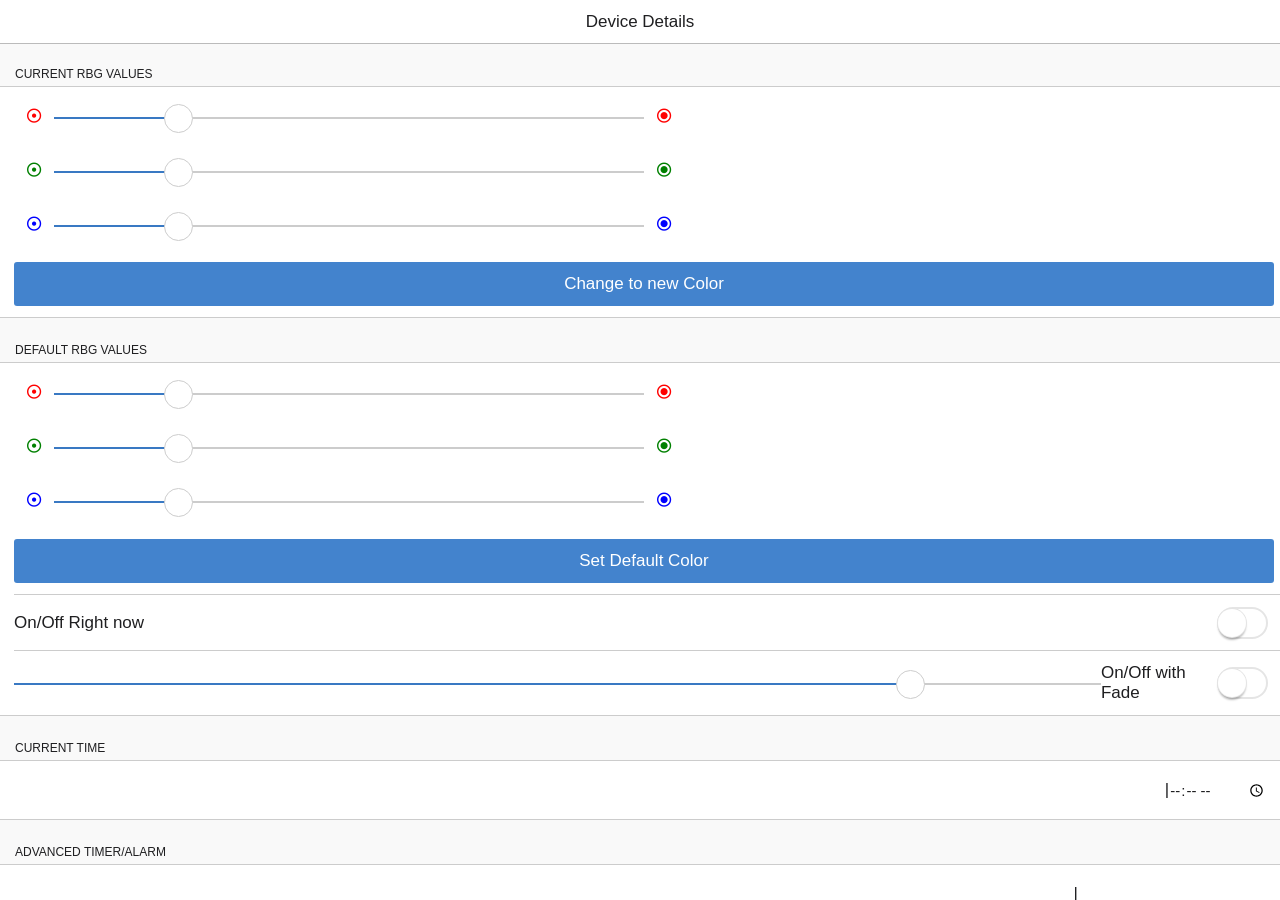
==== platforms/browser/www/index.html @ 10def262 "First commit" ====
<!DOCTYPE html>
<html>
<head>
    <meta charset="utf-8">
    <!--  <meta name="viewport" content="initial-scale=1, maximum-scale=1, user-scalable=no, width=device-width"> -->
    <link rel="stylesheet" href="lib/onsen/css/onsenui.css"/>
    <link rel="stylesheet" href="lib/onsen/css/onsen-css-components.css"/>
    <link rel="stylesheet" href="css/index.css"/>
    <script src="lib/onsen/js/onsenui.js"></script>
<!-- Uncommenting the lines below can enable / disable the Android Style -->
    <!--
        <script>
            ons.platform.select("android");
        </script>
    <!-- -->
<!--     <script type="text/javascript" src="cordova.js"></script>
    <script type="text/javascript" src="js/index.js"></script> -->
    <script type="text/javascript" src="js/redBearInteract.js"></script>
    <title>Assignment 11</title>
</head>
<body>


<!-- <ons-navigator id="pageNavigator" page="devices.html"></ons-navigator> -->
<ons-navigator id="pageNavigator" page="deviceDetails.html"></ons-navigator>

<ons-modal id="refreshDevicesModal" animation="fade">
    <ons-progress-circular indeterminate></ons-progress-circular>
</ons-modal>

<!-- List of devices page -->
<ons-template id="devices.html">
    <ons-page id="devicesPage">
        <ons-toolbar>
            <div class="center">All Available Devices</div>
            <div class="right">
                <ons-toolbar-button >
                    <ons-icon icon="ion-refresh" id="refreshButton"></ons-icon>
                </ons-toolbar-button>
            </div>
        </ons-toolbar>


       <ons-pull-hook id="pull-hook">
            Pull to Refresh
        </ons-pull-hook>


        <ons-list id="deviceList">

        </ons-list>
    </ons-page>
</ons-template>


<!-- Specific device page -->
<ons-template id="deviceDetails.html">
    <ons-page id="deviceDetails">
        <ons-toolbar>
            <div class="left"><ons-back-button>Disconnect</ons-back-button></div>
            <div class="center">Device Details</div>
        </ons-toolbar>

        <ons-modal id="connectingModal" animation="fade">
            Connecting...<br />
            <ons-progress-circular indeterminate></ons-progress-circular>
        </ons-modal>

        <div class="centered" style="text-align:center; ">
        
            <ons-list>
                <!-- CHANGE CURRENT RBG VALUE FROM THIS CONTROL -->
                <ons-list-header>Current RBG Values</ons-list-header>
                <ons-list-item>
                    <div class="center">
                        <!-- First row -->
                        <ons-row>
                          <ons-col width="40px" class="rgb-icons">
                            <ons-icon icon="md-dot-circle-alt" class="red"></ons-icon>
                          </ons-col>
                          <ons-col>
                            <ons-range max=255 class="max-width" id="current-red-value-range"></ons-range>
                          </ons-col>
                          <ons-col width="40px" class="rgb-icons">
                            <ons-icon icon="md-dot-circle" class="red"></ons-icon>
                          </ons-col>
                          <!--This  Should be connected -->
                          <ons-col>
                            <span id="current-red-value"></span>
                          </ons-col>
                        </ons-row>


                        <!-- Second row -->
                        <ons-row style="margin-top: 20px;">
                          <ons-col width="40px" class="rgb-icons">
                            <ons-icon icon="md-dot-circle-alt" class="green"></ons-icon>
                          </ons-col>
                          <ons-col>
                            <ons-range max=255 class="max-width" id="current-green-value-range"></ons-range>
                          </ons-col>
                          <ons-col width="40px" class="rgb-icons">
                            <ons-icon icon="md-dot-circle" class="green"></ons-icon>
                          </ons-col>
                          <!--This  Should be connected -->
                          <ons-col>
                            <span id="current-green-value"></span>
                          </ons-col>
                        </ons-row>

                        <!-- Third row -->
                        <ons-row style="margin-top: 20px;">
                          <ons-col width="40px" class="rgb-icons">
                            <ons-icon icon="md-dot-circle-alt" class="blue"></ons-icon>
                          </ons-col>
                          <ons-col>
                            <ons-range max=255 class="max-width" id="current-blue-value-range"></ons-range>
                          </ons-col>
                          <ons-col width="40px" class="rgb-icons">
                            <ons-icon icon="md-dot-circle" class="blue"></ons-icon>
                          </ons-col>
                          <!--This  Should be connected -->
                          <ons-col>
                            <span id="current-blue-value"></span>
                          </ons-col>
                        </ons-row>

                        <ons-row><br></ons-row>
                        <!-- Fourth row -->
                        <ons-row>
                            <ons-button id="set-current-RGB" modifier="large">Change to new Color</ons-button>
                        </ons-row>


                    </div>
                </ons-list-item>
                
                <!-- CHANGE DEFAULT RBG VALUE FROM THIS CONTROL -->
                <ons-list-header>Default RBG Values</ons-list-header>
                <ons-list-item>
                    <div class="center">
                        <!-- First row -->
                        <ons-row>
                          <ons-col width="40px" class="rgb-icons">
                            <ons-icon icon="md-dot-circle-alt" class="red"></ons-icon>
                          </ons-col>
                          <ons-col>
                            <ons-range max=255 class="max-width" id="current-red-value-range"></ons-range>
                          </ons-col>
                          <ons-col width="40px" class="rgb-icons">
                            <ons-icon icon="md-dot-circle" class="red"></ons-icon>
                          </ons-col>
                          <!--This  Should be connected -->
                          <ons-col>
                            <span id="current-red-value"></span>
                          </ons-col>
                        </ons-row>

                        <!-- Second row -->
                        <ons-row style="margin-top: 20px;">
                          <ons-col width="40px" class="rgb-icons">
                            <ons-icon icon="md-dot-circle-alt" class="green"></ons-icon>
                          </ons-col>
                          <ons-col>
                            <ons-range max=255 class="max-width" id="current-green-value-range"></ons-range>
                          </ons-col>
                          <ons-col width="40px" class="rgb-icons">
                            <ons-icon icon="md-dot-circle" class="green"></ons-icon>
                          </ons-col>
                          <!--This  Should be connected -->
                          <ons-col>
                            <span id="current-green-value"></span>
                          </ons-col>
                        </ons-row>

                        <!-- Third row -->
                        <ons-row style="margin-top: 20px;">
                          <ons-col width="40px" class="rgb-icons">
                            <ons-icon icon="md-dot-circle-alt" class="blue"></ons-icon>
                          </ons-col>
                          <ons-col>
                            <ons-range max=255 class="max-width" id="current-blue-value-range"></ons-range>
                          </ons-col>
                          <ons-col width="40px" class="rgb-icons">
                            <ons-icon icon="md-dot-circle" class="blue"></ons-icon>
                          </ons-col>
                          <!--This  Should be connected -->
                          <ons-col>
                            <span id="current-blue-value"></span>
                          </ons-col>
                        </ons-row>

                        <ons-row><br></ons-row>
                        <!-- Fourth row -->
                        <ons-row>
                            <ons-button id="set-current-RGB" modifier="large">Set Default Color</ons-button>
                        </ons-row>


                    </div>
                </ons-list-item>


                <!-- On/Off now control -->
                <ons-list-item>
                    <div class="center">
                        On/Off Right now
                    </div>
                    <div class="right">
                        <ons-switch id="on-off-now-button"></ons-switch>
                    </div>
                </ons-list-item>

    
                <!-- On/Off fade control -->
                <ons-list-item>
                    <div class="center">
                        On/Off with Fade
                    </div>
                    <div class="right">
                        <ons-switch id="on-off-fade-button"></ons-switch>
                    </div>
                    <ons-range min=0 max=60 class="max-width" id="fade-value"></ons-range>
                </ons-list-item>


                <ons-list-header>Current Time</ons-list-header>
                <!-- Current Time -->
                <ons-list-item>
                    <div class="center">
                        <p><span id="current-time-realtime"></span><!--Todo: get info from the Arduino--></p>
                    </div>

                    <div class="right">|<ons-input type="time" input-id="current-time"></ons-input></div>
                </ons-list-item>


                <ons-list-header>Advanced Timer/Alarm</ons-list-header>
                <!-- On/Off Time in N -->
                <ons-list-item>
                    <div class="center">
                        <p><span id="current-time-realtime"></span><!--Todo: get info from the Arduino--></p>
                    </div>

                    <div class="right">|<ons-input type="number" input-id="on-off-time-in"></ons-input></div>
                </ons-list-item>

                <!-- On/Off Time at T -->
                <ons-list-item>
                    <div class="center">
                        <p><span id="on-off-time-at-realtime"></span><!--Todo: get info from the Arduino--></p>
                    </div>

                    <div class="right">|<ons-input type="time" input-id="on-off-time-at"></ons-input>
                </ons-list-item>

            </ons-list>
            
        </div>
    </ons-page>
</ons-template>


</body>
</html>
---- platforms/browser/www/lib/onsen/css/onsenui.css ----
/*! onsenui - v2.1.0 - 2017-02-01 */
/*
Copyright 2013-2015 ASIAL CORPORATION

Licensed under the Apache License, Version 2.0 (the "License");
you may not use this file except in compliance with the License.
You may obtain a copy of the License at

   http://www.apache.org/licenses/LICENSE-2.0

Unless required by applicable law or agreed to in writing, software
distributed under the License is distributed on an "AS IS" BASIS,
WITHOUT WARRANTIES OR CONDITIONS OF ANY KIND, either express or implied.
See the License for the specific language governing permissions and
limitations under the License.

 */

@import url("font_awesome/css/font-awesome.min.css");
@import url("ionicons/css/ionicons.min.css");
@import url("material-design-iconic-font/css/material-design-iconic-font.min.css");

/* custom elements */
ons-page, ons-navigator,
ons-split-view, ons-sliding-menu, ons-tabbar,
ons-gesture-detector {
  display: block;
}

ons-navigator,
ons-tabbar,
ons-dialog,
ons-alert-dialog {
  position: absolute;
  top: 0;
  left: 0;
  bottom: 0;
  right: 0;
  overflow: hidden;
}

ons-tab {
  -webkit-transform: translate3d(0, 0, 0);
          transform: translate3d(0, 0, 0);
}

ons-page, ons-navigator, ons-tabbar, ons-sliding-menu, ons-split-view, ons-dialog, ons-alert-dialog {
  z-index: 2;
}

ons-fab, ons-speed-dial {
  z-index: 3;
}

* {
  -webkit-touch-callout: none;
  -webkit-user-select: none;
  -webkit-tap-highlight-color: rgba(0, 0, 0, 0) !important;
}

input, textarea {
  -webkit-user-select: auto;
}

ons-toolbar:not([inline]), ons-bottom-toolbar {
  position: absolute;
  left: 0;
  right: 0;
  z-index: 10000;
}
ons-toolbar:not([inline]) {
  top: 0;
}
ons-bottom-toolbar {
  bottom: 0;
}

.page, .page__content {
  background-color: transparent !important;
  background: transparent !important;
}

.page__content {
  overflow: auto;
  -webkit-overflow-scrolling: touch;
  z-index: 0;
  -ms-touch-action: pan-y;
}

.navigation-bar + .page__background + .page__content {
  margin-top: -1px;
  top: 44px;
}

.navigation-bar--material + .page__background + .page__content {
  top: 56px;
}

.page[status-bar-fill] > .page__content {
  top: 20px;
}

.page[status-bar-fill] > .navigation-bar {
  padding-top: 20px;
  box-sizing: content-box;
}

.page[status-bar-fill] > .navigation-bar + .page__background + .page__content {
  top: 64px;
}

.page[status-bar-fill] > .navigation-bar--material + .page__background + .page__content {
  top: 76px;
}

ons-tabbar[status-bar-fill] > .tab-bar--top__content {
  top: 71px;
}

ons-tabbar[status-bar-fill] > .tab-bar--top {
  padding-top: 22px;
}

ons-tabbar[position="top"] .page[status-bar-fill] > .page__content {
  top: 0px;
}

.navigation-bar + .page__background + .page__content ons-tabbar[status-bar-fill] > .tab-bar--top {
  top: 0px;
}

.navigation-bar + .page__background + .page__content ons-tabbar[status-bar-fill] > .tab-bar--top__content {
  top: 49px;
}

.page-with-bottom-toolbar > .page__content {
  bottom: 44px;
}

ons-dialog[disabled] > .dialog,
ons-alert-dialog[disabled],
ons-popover[disabled] {
  pointer-events: none;
  opacity: 0.75;
}

ons-list-item[disabled] {
   pointer-events: none;
}

ons-pull-hook {
  position: relative;
  display: block;
  margin: auto;
  text-align: center;
  z-index: 20002;
}

ons-splitter {
  overflow: hidden;
}

ons-splitter, ons-splitter-mask, ons-splitter-content, ons-splitter-side {
  display: block;
  position: absolute;
  left: 0;
  right: 0;
  top: 0;
  bottom: 0;
  box-sizing: border-box;
  z-index: 0;
}

ons-splitter-mask {
  z-index: 2;
  background-color: rgba(0, 0, 0, 0.1);
  display: none;
  opacity: 0;
}

ons-splitter-content {
  z-index: 1;
}

ons-splitter-side {
  right: auto;
  z-index: 1;
}

ons-splitter-side[side="right"] {
  right: 0;
  left: auto;
}

ons-splitter-side[mode="collapse"] {
  z-index: 3;
  left: auto;
  right: 100%;
}

ons-splitter-side[side="right"][mode="collapse"] {
  right: auto;
  left: 100%;
}

ons-splitter-side[mode="split"] ~ ons-splitter-mask {
  display: none !important;
}

ons-splitter-side[mode="split"] {
  -webkit-transform: none !important;
          transform: none !important;
  -webkit-transition: none !important;
  transition: none !important;
}

ons-toolbar-button > ons-icon[icon*="ion-"] {
  font-size: 26px;
}

ons-range {
  display: inline-block;
}

ons-range > input {
  min-width: 50px;
  width: 100%;
}

/*
Copyright 2013-2015 ASIAL CORPORATION

Licensed under the Apache License, Version 2.0 (the "License");
you may not use this file except in compliance with the License.
You may obtain a copy of the License at

   http://www.apache.org/licenses/LICENSE-2.0

Unless required by applicable law or agreed to in writing, software
distributed under the License is distributed on an "AS IS" BASIS,
WITHOUT WARRANTIES OR CONDITIONS OF ANY KIND, either express or implied.
See the License for the specific language governing permissions and
limitations under the License.

 */

ons-carousel {
  display: block;
  position: relative;
  width: 100%;
  overflow: hidden;
}

ons-carousel-item {
  display: block;
  height: 100%;
  visibility: hidden;
}

ons-carousel[fullscreen] {
  position: absolute;
  top: 0px;
  right: 0px;
  left: 0px;
  bottom: 0px;
  box-sizing: border-box;
}

ons-carousel[disabled] {
  pointer-events: none;
  opacity: 0.75;
}

ons-row {
  display: -webkit-box;
  display: -moz-flex;
  display: flex;
  flex-wrap: wrap;
  width: 100%;
  box-sizing: border-box;
}

ons-row[vertical-align="top"], ons-row[align="top"] {
  -webkit-box-align: start;
  box-align: start;
  -moz-align-items: flex-start;
  align-items: flex-start;
}

ons-row[vertical-align="bottom"], ons-row[align="bottom"] {
  -webkit-box-align: end;
  box-align: end;
  -moz-align-items: flex-end;
  align-items: flex-end;
}

ons-row[vertical-align="center"], ons-row[align="center"] {
  -webkit-box-align: center;
  box-align: center;
  -moz-align-items: center;
  align-items: center;
  text-align: inherit;
}

ons-row + ons-row {
  padding-top: 0;
}

ons-col {
  -webkit-box-flex: 1;
  -moz-flex: 1;
  flex: 1;
  display: block;
  width: 100%;
  box-sizing: border-box;
}

ons-col[vertical-align="top"], ons-col[align="top"] {
  -webkit-align-self: flex-start;
  align-self: flex-start;
}

ons-col[vertical-align="bottom"], ons-col[align="bottom"] {
  -webkit-align-self: flex-end;
  align-self: flex-end; }

ons-col[vertical-align="center"], ons-col[align="center"] {
  -webkit-align-self: center;
  -moz-align-self: center;
  -ms-flex-item-align: center;
  text-align: inherit;
}


/*
Copyright 2013-2015 ASIAL CORPORATION

Licensed under the Apache License, Version 2.0 (the "License");
you may not use this file except in compliance with the License.
You may obtain a copy of the License at

   http://www.apache.org/licenses/LICENSE-2.0

Unless required by applicable law or agreed to in writing, software
distributed under the License is distributed on an "AS IS" BASIS,
WITHOUT WARRANTIES OR CONDITIONS OF ANY KIND, either express or implied.
See the License for the specific language governing permissions and
limitations under the License.

 */

.ons-icon {
  display: inline-block;
  line-height: inherit;
  font-style: normal;
  font-weight: normal;
  -webkit-font-smoothing: antialiased;
  -moz-osx-font-smoothing: grayscale;
}

:not(ons-toolbar-button) > .ons-icon--ion {
  line-height: 0.75em;
  vertical-align: -25%;
}

ons-icon[spin] {
  -webkit-animation: ons-icon-spin 2s infinite linear;
  animation: ons-icon-spin 2s infinite linear;
}

@-webkit-keyframes ons-icon-spin {
  0% {
    -webkit-transform: rotate(0deg);
  }
  100% {
    -webkit-transform: rotate(359deg);
  }
}

@keyframes ons-icon-spin {
  0% {
    -webkit-transform: rotate(0deg);
    transform: rotate(0deg);
  }
  100% {
    -webkit-transform: rotate(359deg);
    transform: rotate(359deg);
  }
}

.ons-icon[rotate="90"] {
  -webkit-transform: rotate(90deg);
  transform: rotate(90deg);
}

.ons-icon[rotate="180"] {
  -webkit-transform: rotate(180deg);
  transform: rotate(180deg);
}

.ons-icon[rotate="270"] {
  -webkit-transform: rotate(270deg);
  transform: rotate(270deg);
}

ons-icon[fixed-width] {
  width: 1.28571429em;
  text-align: center;
}

.ons-icon--lg {
  font-size: 1.33333333em;
  line-height: 0.75em;
  vertical-align: -15%;
}

.ons-icon--2x {
  font-size: 2em;
}

.ons-icon--3x {
  font-size: 3em;
}

.ons-icon--4x {
  font-size: 4em;
}

.ons-icon--5x {
  font-size: 5em;
}

ons-input {
  display: inline-block;
  position: relative;
}

ons-input .text-input__container {
  width: 100%;
  display: inline-block;
}

ons-input .text-input__label:not(.text-input--material__label) {
  display: none;
}

ons-input:not([float]) .text-input--material__label--active {
  display: none;
}

ons-input[disabled] {
  opacity: 0.5;
  pointer-events: none;
}

ons-input input.text-input--material::-webkit-input-placeholder {
  color: transparent;
}

ons-input input.text-input--material::-moz-placeholder {
  color: transparent;
}

ons-input input.text-input--material:-ms-input-placeholder {
  color: transparent;
}

/*
Copyright 2013-2015 ASIAL CORPORATION

Licensed under the Apache License, Version 2.0 (the "License");
you may not use this file except in compliance with the License.
You may obtain a copy of the License at

   http://www.apache.org/licenses/LICENSE-2.0

Unless required by applicable law or agreed to in writing, software
distributed under the License is distributed on an "AS IS" BASIS,
WITHOUT WARRANTIES OR CONDITIONS OF ANY KIND, either express or implied.
See the License for the specific language governing permissions and
limitations under the License.

 */

ons-progress-bar {
  display: block;
}

ons-progress-circular {
  display: inline-block;
  width: 42px;
  height: 42px;
}

ons-progress-circular > svg.progress-circular {
  width: 100%;
  height: 100%;
}

/*
Copyright 2013-2015 ASIAL CORPORATION

Licensed under the Apache License, Version 2.0 (the "License");
you may not use this file except in compliance with the License.
You may obtain a copy of the License at

   http://www.apache.org/licenses/LICENSE-2.0

Unless required by applicable law or agreed to in writing, software
distributed under the License is distributed on an "AS IS" BASIS,
WITHOUT WARRANTIES OR CONDITIONS OF ANY KIND, either express or implied.
See the License for the specific language governing permissions and
limitations under the License.

 */
.ripple {
  display: block;
  position: absolute;
  overflow: hidden;
  top: 0;
  left: 0;
  right: 0;
  bottom: 0;
  pointer-events: none;
}

ons-list-item .ripple__wave, ons-list-item .ripple__background,
.button--material--flat .ripple__wave, .button--material--flat .ripple__background{
  background: rgba(189, 189, 189, 0.3);
}

.ripple__background {
  background: rgba(255, 255, 255, 0.2);
  position: absolute;
  top: 0;
  left: 0;
  right: 0;
  bottom: 0;
  opacity: 0;
  pointer-events: none;
}

.ripple__wave {
  background: rgba(255, 255, 255, 0.2);
  width: 0;
  height: 0;
  border-radius: 50%;
  position: absolute;
  top: 0;
  left: 0;
  z-index: 0;
  pointer-events: none;
}

/*
Copyright 2013-2015 ASIAL CORPORATION

Licensed under the Apache License, Version 2.0 (the "License");
you may not use this file except in compliance with the License.
You may obtain a copy of the License at

   http://www.apache.org/licenses/LICENSE-2.0

Unless required by applicable law or agreed to in writing, software
distributed under the License is distributed on an "AS IS" BASIS,
WITHOUT WARRANTIES OR CONDITIONS OF ANY KIND, either express or implied.
See the License for the specific language governing permissions and
limitations under the License.

*/

ons-sliding-menu {
  position: absolute;
  left: 0px;
  right: 0px;
  top: 0px;
  bottom: 0px;
  z-index: 0;
  overflow-x: hidden;
}

.onsen-sliding-menu__menu,
.onsen-sliding-menu__main {
  position: absolute;
  top: 0px;
  left: 0px;
  bottom: 0px;
  right: 0px;
  z-index: 0;
  margin: 0;
  padding: 0;
}

.onsen-sliding-menu__menu {
  opacity: 0;
}


/*
Copyright 2013-2015 ASIAL CORPORATION

Licensed under the Apache License, Version 2.0 (the "License");
you may not use this file except in compliance with the License.
You may obtain a copy of the License at

   http://www.apache.org/licenses/LICENSE-2.0

Unless required by applicable law or agreed to in writing, software
distributed under the License is distributed on an "AS IS" BASIS,
WITHOUT WARRANTIES OR CONDITIONS OF ANY KIND, either express or implied.
See the License for the specific language governing permissions and
limitations under the License.

*/

ons-split-view {
  position: absolute;
  left: 0px;
  right: 0px;
  top: 0px;
  bottom: 0px;
  z-index: 0;
  overflow: hidden;
}

.onsen-split-view__secondary {
  opacity: 0;
  width: 100%;
}

.onsen-split-view__secondary,
.onsen-split-view__main {
  position: absolute;
  top: 0px;
  left: 0px;
  bottom: 0px;
  right: 0px;
  z-index: 0;
  overflow-x: hidden; 
}
---- platforms/browser/www/lib/onsen/css/onsen-css-components.css ----
html {
  height: 100%;
  width: 100%;
}
body {
  position: absolute;
  top: 0;
  right: 0;
  left: 0;
  bottom: 0;
  padding: 0;
  margin: 0;
  -webkit-text-size-adjust: 100%;
}
*:not(input):not(textarea):not(select) {
  -webkit-user-select: none;
  -moz-user-select: none;
  -ms-user-select: none;
  user-select: none;
}
* {
  -webkit-tap-highlight-color: rgba(0,0,0,0);
}
input:active,
input:focus,
textarea:active,
textarea:focus,
select:active,
select:focus {
  outline: none;
}
h1 {
  font-size: 36px;
}
h2 {
  font-size: 30px;
}
h3 {
  font-size: 24px;
}
h4,
h5,
h6 {
  font-size: 18px;
}
.page {
  font-family: -apple-system, 'Helvetica Neue', Helvetica, Arial, 'Lucida Grande', sans-serif;
  -webkit-font-smoothing: antialiased;
  -moz-osx-font-smoothing: grayscale;
  font-weight: 400;
  font-size: 17px;
  background-color: #f9f9f9;
  position: absolute;
  top: 0px;
  left: 0px;
  right: 0px;
  bottom: 0px;
  overflow-x: visible;
  overflow-y: hidden;
  font-size: 17px;
  color: #1f1f21;
  -ms-overflow-style: none;
  -webkit-transform: translate3d(0, 0, 0);
  -moz-transform: translate3d(0, 0, 0);
  -o-transform: translate3d(0, 0, 0);
  transform: translate3d(0, 0, 0);
}
.page::-webkit-scrollbar {
  display: none;
}
.page__content {
  background-color: #f9f9f9;
  position: absolute;
  top: 0px;
  left: 0px;
  right: 0px;
  bottom: 0px;
  -webkit-box-sizing: border-box;
  -moz-box-sizing: border-box;
  box-sizing: border-box;
}
.page__background {
  background-color: #f9f9f9;
  position: absolute;
  top: 0px;
  left: 0px;
  right: 0px;
  bottom: 0px;
  -webkit-box-sizing: border-box;
  -moz-box-sizing: border-box;
  box-sizing: border-box;
}
.content-padded {
  padding: 8px;
}
.page--material {
  font-family: 'Roboto', 'Noto', sans-serif;
  -webkit-font-smoothing: antialiased;
}
.page--material__content {
  font-family: 'Roboto', 'Noto', sans-serif;
  -webkit-font-smoothing: antialiased;
  font-weight: 400;
}
.page--material__content h1,
.page--material__content h2,
.page--material__content h3,
.page--material__content h4,
.page--material__content h5 {
  font-family: 'Roboto', 'Noto', sans-serif;
  -webkit-font-smoothing: antialiased;
  font-weight: 400;
}
.page--material__background {
  background-color: #fff;
}
/* topdoc
  name: Switch
  class: switch
  modifiers:
    :focus: Focus state
    :disabled: Disabled state
  markup:
    <label class="switch">
      <input type="checkbox" class="switch__input">
      <div class="switch__toggle">
        <div class="switch__handle"></div>
      </div>
    </label>
    <label class="switch">
      <input type="checkbox" class="switch__input" checked>
      <div class="switch__toggle">
        <div class="switch__handle"></div>
      </div>
    </label>
    <label class="switch">
      <input type="checkbox" class="switch__input" disabled>
      <div class="switch__toggle">
        <div class="switch__handle"></div>
      </div>
    </label>
*/
.switch {
  position: relative;
  display: inline-block;
  vertical-align: top;
  -webkit-box-sizing: border-box;
  -moz-box-sizing: border-box;
  box-sizing: border-box;
  -webkit-background-clip: padding-box;
  background-clip: padding-box;
  position: relative;
  overflow: hidden;
  min-width: 51px;
  font-size: 17px;
  padding: 0 20px;
  border: none;
  overflow: visible;
  width: 51px;
  height: 32px;
  z-index: 0;
  text-align: left;
}
.switch__input {
  position: absolute;
  overflow: hidden;
  right: 0px;
  top: 0px;
  left: 0px;
  bottom: 0px;
  padding: 0;
  border: 0;
  opacity: 0.001;
  z-index: 1;
  vertical-align: top;
  outline: none;
  width: 100%;
  height: 100%;
  margin: 0;
  -webkit-appearance: none;
  appearance: none;
  z-index: -1;
}
.switch__toggle {
  background-color: #fff;
  position: absolute;
  top: 0px;
  left: 0px;
  right: 0px;
  bottom: 0px;
  -webkit-border-radius: 30px;
  border-radius: 30px;
  -webkit-transition-property: all;
  -moz-transition-property: all;
  -o-transition-property: all;
  transition-property: all;
  -webkit-transition-duration: 0.35s;
  -moz-transition-duration: 0.35s;
  -o-transition-duration: 0.35s;
  transition-duration: 0.35s;
  -webkit-transition-timing-function: ease-out;
  -moz-transition-timing-function: ease-out;
  -o-transition-timing-function: ease-out;
  transition-timing-function: ease-out;
  -webkit-box-shadow: inset 0 0 0 2px #e5e5e5;
  box-shadow: inset 0 0 0 2px #e5e5e5;
}
.switch__handle {
  -webkit-box-sizing: border-box;
  -moz-box-sizing: border-box;
  box-sizing: border-box;
  -webkit-background-clip: padding-box;
  background-clip: padding-box;
  position: absolute;
  content: '';
  -webkit-border-radius: 28px;
  border-radius: 28px;
  height: 28px;
  width: 28px;
  background-color: #fff;
  left: 1px;
  top: 2px;
  -webkit-transition-property: all;
  -moz-transition-property: all;
  -o-transition-property: all;
  transition-property: all;
  -webkit-transition-duration: 0.35s;
  -moz-transition-duration: 0.35s;
  -o-transition-duration: 0.35s;
  transition-duration: 0.35s;
  -webkit-transition-timing-function: cubic-bezier(0.59, 0.01, 0.5, 0.99);
  -moz-transition-timing-function: cubic-bezier(0.59, 0.01, 0.5, 0.99);
  -o-transition-timing-function: cubic-bezier(0.59, 0.01, 0.5, 0.99);
  transition-timing-function: cubic-bezier(0.59, 0.01, 0.5, 0.99);
  -webkit-box-shadow: 0 0 0 1px #e4e4e4, 0 3px 2px rgba(0,0,0,0.25);
  box-shadow: 0 0 0 1px #e4e4e4, 0 3px 2px rgba(0,0,0,0.25);
}
.switch--active .switch__handle {
  -webkit-transition-duration: 0s;
  -moz-transition-duration: 0s;
  -o-transition-duration: 0s;
  transition-duration: 0s;
}
input:checked + .switch__toggle {
  -webkit-box-shadow: inset 0 0 0 2px #5198db;
  box-shadow: inset 0 0 0 2px #5198db;
  background-color: #5198db;
}
input:checked + .switch__toggle .switch__handle {
  left: 21px;
  -webkit-box-shadow: 0 3px 2px rgba(0,0,0,0.25);
  box-shadow: 0 3px 2px rgba(0,0,0,0.25);
}
input:disabled + .switch__toggle {
  opacity: 0.3;
  cursor: default;
  pointer-events: none;
}
.switch__touch {
  position: absolute;
  top: -5px;
  bottom: -5px;
  left: -10px;
  right: -10px;
}
/* topdoc
  name: Material Switch
  use: Switch
  modifiers:
    :focus: Focus state
    :disabled: Disabled state
  markup:
    <label class="switch switch--material">
      <input type="checkbox" class="switch__input switch--material__input">
      <div class="switch__toggle switch--material__toggle">
        <div class="switch__handle switch--material__handle">
        </div>
      </div>
    </label>
    <label class="switch switch--material">
      <input type="checkbox" class="switch__input switch--material__input" checked>
      <div class="switch__toggle switch--material__toggle">
        <div class="switch__handle switch--material__handle">
        </div>
      </div>
    </label>
    <label class="switch switch--material">
      <input type="checkbox" class="switch__input switch--material__input" disabled>
      <div class="switch__toggle switch--material__toggle">
        <div class="switch__handle switch--material__handle">
        </div>
      </div>
    </label>
*/
.switch.switch--material {
  width: 36px;
  height: 24px;
  padding: 0 10px;
  min-width: 36px;
}
.switch.switch--material .switch__toggle {
  background-color: #b0afaf;
  margin-top: 5px;
  height: 14px;
  -webkit-box-shadow: none;
  box-shadow: none;
}
.switch.switch--material .switch__input {
  position: absolute;
  overflow: hidden;
  right: 0px;
  top: 0px;
  left: 0px;
  bottom: 0px;
  padding: 0;
  border: 0;
  opacity: 0.001;
  z-index: 1;
  vertical-align: top;
  outline: none;
  width: 100%;
  height: 100%;
  margin: 0;
  -webkit-appearance: none;
  appearance: none;
  z-index: -1;
}
.switch.switch--material .switch__handle {
  background-color: #f1f1f1;
  left: 0px;
  margin-top: -5px;
  width: 20px;
  height: 20px;
  -webkit-box-shadow: 0 4px 5px 0 rgba(0,0,0,0.14), 0 1px 10px 0 rgba(0,0,0,0.12), 0 2px 4px -1px rgba(0,0,0,0.4);
  box-shadow: 0 4px 5px 0 rgba(0,0,0,0.14), 0 1px 10px 0 rgba(0,0,0,0.12), 0 2px 4px -1px rgba(0,0,0,0.4);
}
.switch.switch--material input:checked + .switch__toggle {
  background-color: #77c2bb;
  -webkit-box-shadow: none;
  box-shadow: none;
}
.switch.switch--material input:checked + .switch__toggle .switch__handle {
  left: 16px;
  background-color: #009688;
  -webkit-box-shadow: 0 2px 2px 0 rgba(0,0,0,0.14), 0 1px 5px 0 rgba(0,0,0,0.12), 0 3px 1px -2px rgba(0,0,0,0.2);
  box-shadow: 0 2px 2px 0 rgba(0,0,0,0.14), 0 1px 5px 0 rgba(0,0,0,0.12), 0 3px 1px -2px rgba(0,0,0,0.2);
}
.switch.switch--material input:disabled + .switch__toggle {
  opacity: 0.3;
  cursor: default;
  pointer-events: none;
}
.switch.switch--material .switch__handle:before {
  background: transparent;
  content: '';
  display: block;
  width: 100%;
  height: 100%;
  -webkit-border-radius: 50%;
  border-radius: 50%;
  z-index: -1;
  -webkit-box-shadow: 0px 0px 0px 0px rgba(0,0,0,0.12);
  box-shadow: 0px 0px 0px 0px rgba(0,0,0,0.12);
  -webkit-transition: -webkit-box-shadow 0.1s linear;
  -moz-transition: box-shadow 0.1s linear;
  -o-transition: box-shadow 0.1s linear;
  transition: box-shadow 0.1s linear;
}
.switch.switch--material.switch--active .switch__handle:before {
  -webkit-box-shadow: 0px 0px 0px 14px rgba(0,0,0,0.12);
  box-shadow: 0px 0px 0px 14px rgba(0,0,0,0.12);
}
.switch.switch--material.switch--active input:checked + .switch__toggle .switch__handle:before {
  -webkit-box-shadow: 0px 0px 0px 14px rgba(0,150,136,0.2);
  box-shadow: 0px 0px 0px 14px rgba(0,150,136,0.2);
}
.switch.switch--material .switch__touch {
  position: absolute;
  top: -10px;
  bottom: -10px;
  left: -15px;
  right: -15px;
}
/* topdoc
  name: Range
  class: range
  modifiers:
    :active: Active state
    :disabled: Disabled state
    :focus: Focused
  markup:
    <input type="range" class="range">
    <input type="range" class="range" disabled>
  showcase:
    <div class="navigation-bar">
        <div class="navigation-bar__item center full">
            <h1 class="navigation-bar__title">Range</h1>
        </div>
    </div>

    <div style="padding:8px">
      <input type="range" class="range" style="width:100%" value="0">
    </div>

    <div style="padding:8px">
      <input type="range" class="range" style="width:100%" value="30">
    </div>

    <div style="padding:8px">
      <input type="range" class="range" style="width:100%" value="60">
    </div>

    <div style="padding:8px">
      <input type="range" class="range" style="width:100%" value="90">
    </div>
*/
ons-range:before {
  content: '';
  display: block;
  position: relative;
  top: 17px;
  height: 2px;
  margin-bottom: -2px;
  background-color: #ccc;
}
ons-range .range {
  position: relative;
  background: transparent;
}
ons-range .range::-moz-range-track {
  background: transparent;
}
ons-range[disabled] {
  opacity: 0.3;
  cursor: default;
  pointer-events: none;
}
ons-range[disabled] .range {
  opacity: 1;
}
.range {
  padding: 0;
  margin: 0;
  font: inherit;
  color: inherit;
  background: transparent;
  border: none;
  line-height: normal;
  -webkit-box-sizing: border-box;
  -moz-box-sizing: border-box;
  box-sizing: border-box;
  -webkit-background-clip: padding-box;
  background-clip: padding-box;
  vertical-align: top;
  outline: none;
  line-height: 1;
  -webkit-appearance: none;
  border: none;
  height: 2px;
  -webkit-border-radius: 3px;
  border-radius: 3px;
  background-image: -webkit-gradient(linear, left top, left bottom, from(#ccc), to(#ccc));
  background-image: -webkit-linear-gradient(#ccc, #ccc);
  background-image: -moz-linear-gradient(#ccc, #ccc);
  background-image: -o-linear-gradient(#ccc, #ccc);
  background-image: linear-gradient(#ccc, #ccc);
  background-position: left center;
  -webkit-background-size: 100% 2px;
  background-size: 100% 2px;
  background-repeat: no-repeat;
  overflow: hidden;
  height: 32px;
}
.range::-moz-range-track {
  position: relative;
  border: none;
  background-color: #ccc;
  height: 2px;
  border-radius: 30px;
  box-shadow: none;
  top: 0;
  margin: 0;
  padding: 0;
}
.range::-ms-track {
  position: relative;
  border: none;
  background-color: #ccc;
  height: 0;
  border-radius: 30px;
}
.range::-webkit-slider-thumb {
  cursor: pointer;
  position: relative;
  height: 29px;
  width: 29px;
  background-color: #fff;
  border: 1px solid #ccc;
  -webkit-border-radius: 30px;
  border-radius: 30px;
  -webkit-box-shadow: none;
  box-shadow: none;
  margin: 0;
  padding: 0;
  -webkit-appearance: none;
  top: 0;
}
.range::-moz-range-thumb {
  cursor: pointer;
  position: relative;
  height: 29px;
  width: 29px;
  background-color: #fff;
  border: 1px solid #ccc;
  border-radius: 30px;
  box-shadow: none;
  margin: 0;
  padding: 0;
}
.range::-ms-thumb {
  cursor: pointer;
  position: relative;
  height: 29px;
  width: 29px;
  background-color: #fff;
  border: 1px solid #ccc;
  border-radius: 30px;
  box-shadow: none;
  margin: 0;
  padding: 0;
  top: 0;
}
.range::-ms-fill-lower {
  height: 2px;
  background-color: rgba(24,103,194,0.81);
}
.range::-ms-tooltip {
  display: none;
}
.range:disabled {
  opacity: 0.3;
  cursor: default;
  pointer-events: none;
}
.range__left {
  position: relative;
  top: 17px;
  height: 2px;
  width: 0;
  background-color: rgba(24,103,194,0.81);
  pointer-events: none;
}
[disabled] > .range__left,
.range--material:disabled + .range__left {
  visibility: hidden;
}
/* topdoc
  name: Material Range
  use: Range
  modifiers:
    :active: Active state
    :disabled: Disabled state
    :focus: Focused
  markup:
    <input type="range" class="range range--material">
    <input type="range" class="range range--material" disabled>
*/
.range--material {
  background-image: -webkit-gradient(linear, left top, left bottom, from(#e0e0e0), to(#e0e0e0));
  background-image: -webkit-linear-gradient(#e0e0e0, #e0e0e0);
  background-image: -moz-linear-gradient(#e0e0e0, #e0e0e0);
  background-image: -o-linear-gradient(#e0e0e0, #e0e0e0);
  background-image: linear-gradient(#e0e0e0, #e0e0e0);
  background-position: center;
  -webkit-background-size: 100% 2px;
  background-size: 100% 2px;
  overflow: visible;
}
.range--material::-webkit-slider-thumb {
  top: 1px;
  border: none;
  height: 36px;
  width: 14px;
  -webkit-border-radius: 0;
  border-radius: 0;
  background-color: transparent;
  background-image: -webkit-radial-gradient(7px, circle 6px, #009688 0%, #009688 6px, transparent 7px);
  background-image: radial-gradient(circle 6px at 7px, #009688 0%, #009688 6px, transparent 7px);
  margin-top: -1px;
}
.range--material::-moz-range-thumb {
  top: 1px;
  border: 3px solid #e0e0e0;
  height: 12px;
  width: 12px;
  border-radius: 100%;
  border-color: #009688;
  background-color: #009688;
}
.range--material::-moz-range-track {
  background-color: #e0e0e0;
}
.range--material::-ms-thumb {
  margin-top: 1px;
  border: none;
  height: 12px;
  width: 12px;
  border-radius: 100%;
  border-color: #009688;
  background-color: #009688;
}
.range--material:focus::-moz-range-thumb {
  border-color: #009688;
  background-color: #009688;
}
.range--material::-moz-range-thumb:before {
  display: none;
}
.range--material::-webkit-slider-thumb:before {
  display: none;
}
.range--material::-ms-fill-lower {
  background-color: #009688;
}
.range--material::-moz-range-thumb:after {
  margin-top: -3px;
  margin-left: -3px;
  content: '';
  display: block;
  border: 0px;
  border-radius: 100%;
  height: 12px;
  width: 12px;
  background-color: #009688;
  opacity: 0.2;
  -moz-transition: -moz-transform 0.1s linear;
  transition: transform 0.1s linear;
}
.range--material::-webkit-slider-thumb:after {
  margin-top: -3px;
  margin-left: -3px;
  content: '';
  display: block;
  border: 0px;
  -webkit-border-radius: 100%;
  border-radius: 100%;
  height: 12px;
  width: 12px;
  background-color: #009688;
  opacity: 0.2;
  -webkit-transition: -webkit-transform 0.1s linear;
  transition: transform 0.1s linear;
  display: inline-block;
  margin-left: 1px;
  margin-top: 12px;
}
.range--material::-ms-fill-upper {
  margin-top: -6px;
  margin-left: -6px;
  content: '';
  display: block;
  border: 0px;
  border-radius: 100%;
  height: 12px;
  width: 12px;
  background-color: #009688;
  opacity: 0.2;
  transition: transform 0.1s linear;
}
.range--material:active::-webkit-slider-thumb:after {
  -webkit-transform: scale(2.5);
  transform: scale(2.5);
}
.range--material:active::-moz-range-thumb:after {
  -moz-transform: scale(2.5);
  transform: scale(2.5);
}
.range--material:active::-ms-fill-upper {
  -ms-transform: scale(2.5);
  transform: scale(2.5);
}
.range--material__left {
  background-color: #009688;
}
/* topdoc
  name: Navigation Bar
  class: navigation-bar
  markup:
    <div class="navigation-bar">
      <div class="navigation-bar__center">Navigation Bar</div>
    </div>
*/
.navigation-bar {
  font-family: -apple-system, 'Helvetica Neue', Helvetica, Arial, 'Lucida Grande', sans-serif;
  -webkit-font-smoothing: antialiased;
  -moz-osx-font-smoothing: grayscale;
  font-weight: 400;
  font-size: 17px;
  -webkit-box-sizing: border-box;
  -moz-box-sizing: border-box;
  box-sizing: border-box;
  -webkit-background-clip: padding-box;
  background-clip: padding-box;
  white-space: nowrap;
  overflow: hidden;
  word-spacing: 0;
  padding: 0;
  margin: 0;
  font: inherit;
  color: inherit;
  background: transparent;
  border: none;
  line-height: normal;
  cursor: default;
  -webkit-user-select: none;
  -moz-user-select: none;
  -ms-user-select: none;
  user-select: none;
  z-index: 2;
  display: block;
  height: 44px;
  padding-left: 0;
  padding-right: 0;
  background: #fff;
  color: #1f1f21;
  -webkit-box-shadow: none;
  box-shadow: none;
  font-weight: 400;
  width: 100%;
  white-space: nowrap;
  border-bottom: none;
  -webkit-background-size: 100% 1px;
  background-size: 100% 1px;
  background-repeat: no-repeat;
  background-position: bottom;
  background-image: -webkit-linear-gradient(90deg, #bbb, #bbb 100%);
  background-image: -moz-linear-gradient(90deg, #bbb, #bbb 100%);
  background-image: -o-linear-gradient(90deg, #bbb, #bbb 100%);
  background-image: linear-gradient(0deg, #bbb, #bbb 100%);
}
@media (-webkit-min-device-pixel-ratio: 2), (min-resolution: 192dpi) {
  .navigation-bar {
    background-image: -webkit-linear-gradient(90deg, #bbb, #bbb 50%, transparent 50%);
    background-image: -moz-linear-gradient(90deg, #bbb, #bbb 50%, transparent 50%);
    background-image: -o-linear-gradient(90deg, #bbb, #bbb 50%, transparent 50%);
    background-image: linear-gradient(0deg, #bbb, #bbb 50%, transparent 50%);
  }
}
.navigation-bar__bg {
  background: #fff;
}
.navigation-bar__item,
.navigation-bar__left,
.navigation-bar__right,
.navigation-bar__center {
  -webkit-box-sizing: border-box;
  -moz-box-sizing: border-box;
  box-sizing: border-box;
  -webkit-background-clip: padding-box;
  background-clip: padding-box;
  padding: 0;
  margin: 0;
  font: inherit;
  color: inherit;
  background: transparent;
  border: none;
  line-height: normal;
  height: 44px;
  vertical-align: top;
  overflow: visible;
  display: block;
  vertical-align: middle;
  float: left;
}
.navigation-bar__left {
  max-width: 50%;
  width: 27%;
  text-align: left;
  line-height: 44px;
}
.navigation-bar__right {
  max-width: 50%;
  width: 27%;
  text-align: right;
  line-height: 44px;
}
.navigation-bar__center {
  width: 46%;
  text-align: center;
  line-height: 44px;
  font-size: 17px;
  font-weight: 500;
  color: #1f1f21;
}
.navigation-bar__title {
  line-height: 44px;
  font-size: 17px;
  font-weight: 500;
  color: #1f1f21;
  margin: 0;
  padding: 0;
  overflow: visible;
}
.navigation-bar__center:first-child:last-child {
  width: 100%;
}
/* topdoc
  name: Navigation Bar Item
  use: Toolbar Button, Navigation Bar
  markup:
    <div class="navigation-bar">
      <div class="navigation-bar__left">
        <span class="toolbar-button--quiet">
          <i class="ion-navicon" style="font-size:32px; vertical-align:-6px;"></i>
        </span>
      </div>

      <div class="navigation-bar__center">
        Navigation Bar
      </div>

      <div class="navigation-bar__right">
        <span class="toolbar-button--quiet">Label</span>
      </div>
    </div>
*/
/* topdoc
  name: Navigation Bar with Outline Button
  use: Toolbar Button, Navigation Bar
  markup:
    <!-- Prerequisite=This example use ionicons(http://ionicons.com) to display icons. -->
    <div class="navigation-bar">
      <div class="navigation-bar__left">
        <span class="toolbar-button--outline">
          <i class="ion-navicon" style="font-size:32px; vertical-align:-6px;"></i>
        </span>
      </div>

      <div class="navigation-bar__center">
        Title
      </div>

      <div class="navigation-bar__right">
        <span class="toolbar-button--outline">Button</span>
      </div>
    </div>
*/
/* topdoc
  name: Navigation Bar with Outline Button
  use: Toolbar Button, Navigation Bar
  markup:
    <!-- Prerequisite=This example use ionicons(http://ionicons.com) to display icons. -->
    <div class="navigation-bar">
      <div class="navigation-bar__left">
        <span class="toolbar-button--outline">
          <i class="ion-navicon" style="font-size:32px; vertical-align:-6px;"></i>
        </span>
      </div>

      <div class="navigation-bar__center">
        Title
      </div>

      <div class="navigation-bar__right">
        <span class="toolbar-button--outline">Button</span>
      </div>
    </div>
*/
/* topdoc
  name: Bottom Bar
  class: bottom-bar
  use: Navigation Bar
  markup:
    <div class="bottom-bar">
      <div class="bottom-bar__line-height" style="text-align:center">Bottom Toolbar</div>
    </div>
*/
.bottom-bar {
  font-family: -apple-system, 'Helvetica Neue', Helvetica, Arial, 'Lucida Grande', sans-serif;
  -webkit-font-smoothing: antialiased;
  -moz-osx-font-smoothing: grayscale;
  font-weight: 400;
  font-size: 17px;
  -webkit-box-sizing: border-box;
  -moz-box-sizing: border-box;
  box-sizing: border-box;
  -webkit-background-clip: padding-box;
  background-clip: padding-box;
  white-space: nowrap;
  overflow: hidden;
  word-spacing: 0;
  padding: 0;
  margin: 0;
  font: inherit;
  color: inherit;
  background: transparent;
  border: none;
  line-height: normal;
  cursor: default;
  -webkit-user-select: none;
  -moz-user-select: none;
  -ms-user-select: none;
  user-select: none;
  z-index: 2;
  display: block;
  height: 44px;
  padding-left: 0;
  padding-right: 0;
  background: #fff;
  color: #1f1f21;
  -webkit-box-shadow: none;
  box-shadow: none;
  font-weight: 400;
  border-bottom: none;
  border-top: 1px solid #bbb;
  position: absolute;
  bottom: 0px;
  right: 0px;
  left: 0px;
  border-top: none;
  -webkit-background-size: 100% 1px;
  background-size: 100% 1px;
  background-repeat: no-repeat;
  background-position: top;
  background-image: -webkit-linear-gradient(270deg, #bbb, #bbb 100%);
  background-image: -moz-linear-gradient(270deg, #bbb, #bbb 100%);
  background-image: -o-linear-gradient(270deg, #bbb, #bbb 100%);
  background-image: linear-gradient(180deg, #bbb, #bbb 100%);
}
@media (-webkit-min-device-pixel-ratio: 2), (min-resolution: 192dpi) {
  .bottom-bar {
    background-image: -webkit-linear-gradient(270deg, #bbb, #bbb 50%, transparent 50%);
    background-image: -moz-linear-gradient(270deg, #bbb, #bbb 50%, transparent 50%);
    background-image: -o-linear-gradient(270deg, #bbb, #bbb 50%, transparent 50%);
    background-image: linear-gradient(180deg, #bbb, #bbb 50%, transparent 50%);
  }
}
.bottom-bar__line-height {
  line-height: 44px;
  padding-bottom: 0;
  padding-top: 0;
}
.bottom-bar--transparent {
  background-color: transparent;
  background-image: none;
  border: none;
}
/* topdoc
  name: Navigation Bar with Segment
  class: navigation-bar
  hint: .navigation-bar .button-bar
  use: Segment, Navigation Bar
  markup:
    <div class="navigation-bar">
      <div class="navigation-bar__center">
        <div class="button-bar" style="width:200px;margin:7px 50px;">
          <div class="button-bar__item">
            <input type="radio" name="navi-segment-a" checked>
            <div class="button-bar__button">One</div>
          </div>

          <div class="button-bar__item">
            <input type="radio" name="navi-segment-a">
            <div class="button-bar__button">Two</div>
          </div>
        </div>
      </div>
    </div>
*/
/* topdoc
  name: Material Navigation Bar
  class: navigation-bar--material
  use: Toolbar Button, Navigation Bar
  markup:
    <div class="navigation-bar navigation-bar--material">
      <div class="navigation-bar__center navigation-bar--material__center">
        Title
      </div>
    </div>
*/
.navigation-bar--material {
  display: -webkit-box;
  display: -webkit-flex;
  display: -moz-box;
  display: -ms-flexbox;
  display: flex;
  -webkit-flex-wrap: nowrap;
  -ms-flex-wrap: nowrap;
  flex-wrap: nowrap;
  -webkit-box-pack: justify;
  -webkit-justify-content: space-between;
  -moz-box-pack: justify;
  -ms-flex-pack: justify;
  justify-content: space-between;
  height: 56px;
  border-bottom: 0;
  -webkit-box-shadow: 0 1px 5px rgba(0,0,0,0.3);
  box-shadow: 0 1px 5px rgba(0,0,0,0.3);
  padding: 0;
  background-color: #009688;
  -webkit-background-size: 0;
  background-size: 0;
}
/* topdoc
  name: No Shadow Navigation Bar
  class: navigation-bar--noshadow
  use: Toolbar Button, Navigation Bar
  markup:
    <div class="navigation-bar navigation-bar--noshadow">
      <div class="navigation-bar__left">
        <span class="toolbar-button--quiet">
          <i class="ion-navicon" style="font-size:32px; vertical-align:-6px;"></i>
        </span>
      </div>
      <div class="navigation-bar__center">
        Navigation Bar
      </div>
      <div class="navigation-bar__right">
        <span class="toolbar-button--quiet">Label</span>
      </div>
    </div>
*/
.navigation-bar--noshadow {
  -webkit-box-shadow: none;
  box-shadow: none;
  background-image: none;
  border-bottom: none;
}
.navigation-bar--material__left,
.navigation-bar--material__right {
  font-family: 'Roboto', 'Noto', sans-serif;
  -webkit-font-smoothing: antialiased;
  font-size: 20px;
  font-weight: 500;
  color: #fff;
  height: 56px;
  min-width: 72px;
  width: auto;
  float: initial;
  line-height: 56px;
}
.navigation-bar--material__center {
  font-family: 'Roboto', 'Noto', sans-serif;
  -webkit-font-smoothing: antialiased;
  font-size: 20px;
  font-weight: 500;
  color: #fff;
  height: 56px;
  width: auto;
  -webkit-box-flex: 1;
  -webkit-flex-grow: 1;
  -moz-box-flex: 1;
  -ms-flex-positive: 1;
  flex-grow: 1;
  overflow: hidden;
  text-overflow: ellipsis;
  text-align: left;
  float: initial;
  line-height: 56px;
}
.navigation-bar--material__center:first-child {
  margin-left: 16px;
}
.navigation-bar--material__center:last-child {
  margin-right: 16px;
}
.navigation-bar--material__left:empty,
.navigation-bar--material__right:empty {
  min-width: 16px;
}
/* topdoc
  name: Material Navigation Bar with Icons
  class: navigation-bar--material
  use: Toolbar Button, Material Navigation Bar
  hint: .navigation-bar--material
  markup:
    <div class="navigation-bar navigation-bar--material">
      <div class="navigation-bar__left navigation-bar--material__left">
        <span class="toolbar-button toolbar-button--material">
          <i class="zmdi zmdi-menu"></i>
        </span>
      </div>
      <div class="navigation-bar__center navigation-bar--material__center">
        Title
      </div>
      <div class="navigation-bar__right navigation-bar--material__right">
        <span class="toolbar-button toolbar-button--material">
          <i class="zmdi zmdi-search"></i>
        </span>
        <span class="toolbar-button toolbar-button--material">
          <i class="zmdi zmdi-favorite"></i>
        </span>
        <span class="toolbar-button toolbar-button--material">
          <i class="zmdi zmdi-more-vert"></i>
        </span>
      </div>
    </div>
*/
/* topdoc
  name: Transparent Navigation Bar
  class: navigation-bar--transparent
  use: Toolbar Button, Navigation Bar
  markup:
    <div class="navigation-bar navigation-bar--transparent">
      <div class="navigation-bar__left">
        <span class="toolbar-button--quiet">
          <i class="ion-navicon" style="font-size:32px; vertical-align:-6px;"></i>
        </span>
      </div>
      <div class="navigation-bar__center">
        Navigation Bar
      </div>
      <div class="navigation-bar__right">
        <span class="toolbar-button--quiet">Label</span>
      </div>
    </div>
*/
.navigation-bar--transparent {
  background-color: transparent;
  -webkit-box-shadow: none;
  box-shadow: none;
  background-image: none;
  border-bottom: none;
}
/* topdoc
  name: Button
  class: button
  modifiers:
    :active: Active state
    :disabled: Disabled state
    :focus: Focused
  markup:
    <button class="button">Button</button>
    <button class="button" disabled>Button</button>
*/
.button {
  position: relative;
  display: inline-block;
  vertical-align: top;
  -webkit-box-sizing: border-box;
  -moz-box-sizing: border-box;
  box-sizing: border-box;
  -webkit-background-clip: padding-box;
  background-clip: padding-box;
  padding: 0;
  margin: 0;
  font: inherit;
  color: inherit;
  background: transparent;
  border: none;
  line-height: normal;
  font-family: -apple-system, 'Helvetica Neue', Helvetica, Arial, 'Lucida Grande', sans-serif;
  -webkit-font-smoothing: antialiased;
  -moz-osx-font-smoothing: grayscale;
  font-weight: 400;
  font-size: 17px;
  cursor: default;
  -webkit-user-select: none;
  -moz-user-select: none;
  -ms-user-select: none;
  user-select: none;
  text-overflow: ellipsis;
  white-space: nowrap;
  overflow: hidden;
  height: auto;
  text-decoration: none;
  padding: 4px 10px;
  font-size: 17px;
  line-height: 32px;
  letter-spacing: 0;
  color: #fff;
  vertical-align: middle;
  background-color: rgba(24,103,194,0.81);
  border: 0px solid currentColor;
  -webkit-border-radius: 3px;
  border-radius: 3px;
  -webkit-transition: none;
  -moz-transition: none;
  -o-transition: none;
  transition: none;
}
.button:hover {
  -webkit-transition: none;
  -moz-transition: none;
  -o-transition: none;
  transition: none;
}
.button:active {
  background-color: rgba(24,103,194,0.81);
  -webkit-transition: none;
  -moz-transition: none;
  -o-transition: none;
  transition: none;
  opacity: 0.2;
}
.button:focus {
  outline: 0;
}
.button:disabled,
.button[disabled] {
  opacity: 0.3;
  cursor: default;
  pointer-events: none;
}
/* topdoc
  name: Outline Button
  class: button--outline
  use: Button
  markup:
    <button class="button button--outline">Button</button>
    <button class="button button--outline" disabled>Button</button>
*/
.button--outline {
  background-color: transparent;
  border: 1px solid rgba(24,103,194,0.81);
  color: rgba(24,103,194,0.81);
}
.button--outline:active {
  background-color: rgba(24,103,194,0.2);
  border: 1px solid rgba(24,103,194,0.81);
  color: rgba(24,103,194,0.81);
  opacity: 1;
}
.button--outline:hover {
  border: 1px solid rgba(24,103,194,0.81);
  -webkit-transition: 0;
  -moz-transition: 0;
  -o-transition: 0;
  transition: 0;
}
/* topdoc
  name: Light Button
  class: button--light
  use: Button
  markup:
    <button class="button button--light">Button</button>
    <button class="button button--light" disabled>Button</button>
*/
.button--light {
  background-color: transparent;
  color: rgba(0,0,0,0.4);
  border: 1px solid rgba(0,0,0,0.2);
}
.button--light:active {
  background-color: rgba(0,0,0,0.05);
  color: rgba(0,0,0,0.4);
  border: 1px solid rgba(0,0,0,0.2);
  opacity: 1;
}
/* topdoc
  name: Quiet Button
  class: button--quiet
  markup:
    <button class="button--quiet">Button</button>
    <button class="button--quiet" disabled>Button</button>
*/
.button--quiet {
  position: relative;
  display: inline-block;
  vertical-align: top;
  -webkit-box-sizing: border-box;
  -moz-box-sizing: border-box;
  box-sizing: border-box;
  -webkit-background-clip: padding-box;
  background-clip: padding-box;
  padding: 0;
  margin: 0;
  font: inherit;
  color: inherit;
  background: transparent;
  border: none;
  line-height: normal;
  font-family: -apple-system, 'Helvetica Neue', Helvetica, Arial, 'Lucida Grande', sans-serif;
  -webkit-font-smoothing: antialiased;
  -moz-osx-font-smoothing: grayscale;
  font-weight: 400;
  font-size: 17px;
  cursor: default;
  -webkit-user-select: none;
  -moz-user-select: none;
  -ms-user-select: none;
  user-select: none;
  text-overflow: ellipsis;
  white-space: nowrap;
  overflow: hidden;
  height: auto;
  text-decoration: none;
  padding: 4px 10px;
  font-size: 17px;
  line-height: 32px;
  letter-spacing: 0;
  color: #fff;
  vertical-align: middle;
  background-color: rgba(24,103,194,0.81);
  border: 0px solid currentColor;
  -webkit-border-radius: 3px;
  border-radius: 3px;
  -webkit-transition: none;
  -moz-transition: none;
  -o-transition: none;
  transition: none;
  background: transparent;
  border: 1px solid transparent;
  -webkit-box-shadow: none;
  box-shadow: none;
  background: transparent;
  color: rgba(24,103,194,0.81);
  border: none;
}
.button--quiet:disabled,
.button--quiet[disabled] {
  opacity: 0.3;
  cursor: default;
  pointer-events: none;
  border: none;
}
.button--quiet:hover {
  -webkit-transition: none;
  -moz-transition: none;
  -o-transition: none;
  transition: none;
}
.button--quiet:focus {
  outline: 0;
}
.button--quiet:active {
  background-color: transparent;
  border: none;
  -webkit-transition: none;
  -moz-transition: none;
  -o-transition: none;
  transition: none;
  opacity: 0.2;
  color: rgba(24,103,194,0.81);
}
/* topdoc
  name: Call To Action Button
  class: button--cta
  markup:
    <button class="button--cta">Button</button>
    <button class="button--cta" disabled>Button</button>
*/
.button--cta {
  position: relative;
  display: inline-block;
  vertical-align: top;
  -webkit-box-sizing: border-box;
  -moz-box-sizing: border-box;
  box-sizing: border-box;
  -webkit-background-clip: padding-box;
  background-clip: padding-box;
  padding: 0;
  margin: 0;
  font: inherit;
  color: inherit;
  background: transparent;
  border: none;
  line-height: normal;
  font-family: -apple-system, 'Helvetica Neue', Helvetica, Arial, 'Lucida Grande', sans-serif;
  -webkit-font-smoothing: antialiased;
  -moz-osx-font-smoothing: grayscale;
  font-weight: 400;
  font-size: 17px;
  cursor: default;
  -webkit-user-select: none;
  -moz-user-select: none;
  -ms-user-select: none;
  user-select: none;
  text-overflow: ellipsis;
  white-space: nowrap;
  overflow: hidden;
  height: auto;
  text-decoration: none;
  padding: 4px 10px;
  font-size: 17px;
  line-height: 32px;
  letter-spacing: 0;
  color: #fff;
  vertical-align: middle;
  background-color: rgba(24,103,194,0.81);
  border: 0px solid currentColor;
  -webkit-border-radius: 3px;
  border-radius: 3px;
  -webkit-transition: none;
  -moz-transition: none;
  -o-transition: none;
  transition: none;
  border: none;
  background-color: #25a6d9;
  color: #fff;
}
.button--cta:hover {
  -webkit-transition: none;
  -moz-transition: none;
  -o-transition: none;
  transition: none;
}
.button--cta:focus {
  outline: 0;
}
.button--cta:active {
  color: #fff;
  background-color: #25a6d9;
  -webkit-transition: none;
  -moz-transition: none;
  -o-transition: none;
  transition: none;
  opacity: 0.2;
}
.button--cta:disabled,
.button--cta[disabled] {
  opacity: 0.3;
  cursor: default;
  pointer-events: none;
}
/* topdoc
  name: Large Button
  class: button--large
  use: Button
  markup:
    <button class="button button--large">Button</button>
*/
.button--large {
  font-size: 17px;
  font-weight: 500;
  line-height: 36px;
  padding: 4px 12px;
  display: block;
  width: 100%;
  text-align: center;
}
.button--large:active {
  background-color: rgba(24,103,194,0.81);
  -webkit-transition: none;
  -moz-transition: none;
  -o-transition: none;
  transition: none;
  opacity: 0.2;
  -webkit-transition: none;
  -moz-transition: none;
  -o-transition: none;
  transition: none;
}
.button--large:disabled,
.button--large[disabled] {
  opacity: 0.3;
  cursor: default;
  pointer-events: none;
}
.button--large:hover {
  -webkit-transition: none;
  -moz-transition: none;
  -o-transition: none;
  transition: none;
}
.button--large:focus {
  outline: 0;
}
/* topdoc
  name: Large Quiet Button
  class: button--large--quiet
  markup:
    <button class="button--large--quiet">Button</button>
*/
.button--large--quiet {
  position: relative;
  display: inline-block;
  vertical-align: top;
  -webkit-box-sizing: border-box;
  -moz-box-sizing: border-box;
  box-sizing: border-box;
  -webkit-background-clip: padding-box;
  background-clip: padding-box;
  padding: 0;
  margin: 0;
  font: inherit;
  color: inherit;
  background: transparent;
  border: none;
  line-height: normal;
  font-family: -apple-system, 'Helvetica Neue', Helvetica, Arial, 'Lucida Grande', sans-serif;
  -webkit-font-smoothing: antialiased;
  -moz-osx-font-smoothing: grayscale;
  font-weight: 400;
  font-size: 17px;
  cursor: default;
  -webkit-user-select: none;
  -moz-user-select: none;
  -ms-user-select: none;
  user-select: none;
  text-overflow: ellipsis;
  white-space: nowrap;
  overflow: hidden;
  height: auto;
  text-decoration: none;
  padding: 4px 10px;
  font-size: 17px;
  line-height: 32px;
  letter-spacing: 0;
  color: #fff;
  vertical-align: middle;
  background-color: rgba(24,103,194,0.81);
  border: 0px solid currentColor;
  -webkit-border-radius: 3px;
  border-radius: 3px;
  -webkit-transition: none;
  -moz-transition: none;
  -o-transition: none;
  transition: none;
  font-size: 17px;
  font-weight: 500;
  line-height: 36px;
  padding: 4px 12px;
  display: block;
  width: 100%;
  background: transparent;
  border: 1px solid transparent;
  -webkit-box-shadow: none;
  box-shadow: none;
  color: rgba(24,103,194,0.81);
  text-align: center;
}
.button--large--quiet:active {
  -webkit-transition: none;
  -moz-transition: none;
  -o-transition: none;
  transition: none;
  opacity: 0.2;
  color: rgba(24,103,194,0.81);
  background: transparent;
  border: 1px solid transparent;
  -webkit-box-shadow: none;
  box-shadow: none;
}
.button--large--quiet:disabled,
.button--large--quiet[disabled] {
  opacity: 0.3;
  cursor: default;
  pointer-events: none;
}
.button--large--quiet:hover {
  -webkit-transition: none;
  -moz-transition: none;
  -o-transition: none;
  transition: none;
}
.button--large--quiet:focus {
  outline: 0;
}
/* topdoc
  name: Large Call To Action Button
  class: button--large--cta
  markup:
    <button class="button--large--cta" >Button</button>
*/
.button--large--cta {
  position: relative;
  display: inline-block;
  vertical-align: top;
  -webkit-box-sizing: border-box;
  -moz-box-sizing: border-box;
  box-sizing: border-box;
  -webkit-background-clip: padding-box;
  background-clip: padding-box;
  padding: 0;
  margin: 0;
  font: inherit;
  color: inherit;
  background: transparent;
  border: none;
  line-height: normal;
  font-family: -apple-system, 'Helvetica Neue', Helvetica, Arial, 'Lucida Grande', sans-serif;
  -webkit-font-smoothing: antialiased;
  -moz-osx-font-smoothing: grayscale;
  font-weight: 400;
  font-size: 17px;
  cursor: default;
  -webkit-user-select: none;
  -moz-user-select: none;
  -ms-user-select: none;
  user-select: none;
  text-overflow: ellipsis;
  white-space: nowrap;
  overflow: hidden;
  height: auto;
  text-decoration: none;
  padding: 4px 10px;
  font-size: 17px;
  line-height: 32px;
  letter-spacing: 0;
  color: #fff;
  vertical-align: middle;
  background-color: rgba(24,103,194,0.81);
  border: 0px solid currentColor;
  -webkit-border-radius: 3px;
  border-radius: 3px;
  -webkit-transition: none;
  -moz-transition: none;
  -o-transition: none;
  transition: none;
  border: none;
  background-color: #25a6d9;
  color: #fff;
  font-size: 17px;
  font-weight: 500;
  line-height: 36px;
  padding: 4px 12px;
  width: 100%;
  text-align: center;
  display: block;
}
.button--large--cta:hover {
  -webkit-transition: none;
  -moz-transition: none;
  -o-transition: none;
  transition: none;
}
.button--large--cta:focus {
  outline: 0;
}
.button--large--cta:active {
  color: #fff;
  background-color: #25a6d9;
  -webkit-transition: none;
  -moz-transition: none;
  -o-transition: none;
  transition: none;
  opacity: 0.2;
}
.button--large--cta:disabled,
.button--large--cta[disabled] {
  opacity: 0.3;
  cursor: default;
  pointer-events: none;
}
/* topdoc
  name: Material Button
  class: button--material
  modifiers:
    :active: Active state
    :disabled: Disabled state
    :focus: Focused
  markup:
    <button class="button button--material">BUTTON</button>
    <button class="button button--material" disabled>DISABLED</button>
*/
.button--material {
  position: relative;
  display: inline-block;
  vertical-align: top;
  -webkit-box-sizing: border-box;
  -moz-box-sizing: border-box;
  box-sizing: border-box;
  -webkit-background-clip: padding-box;
  background-clip: padding-box;
  padding: 0;
  margin: 0;
  font: inherit;
  color: inherit;
  background: transparent;
  border: none;
  line-height: normal;
  font-family: -apple-system, 'Helvetica Neue', Helvetica, Arial, 'Lucida Grande', sans-serif;
  -webkit-font-smoothing: antialiased;
  -moz-osx-font-smoothing: grayscale;
  font-weight: 400;
  font-size: 17px;
  cursor: default;
  -webkit-user-select: none;
  -moz-user-select: none;
  -ms-user-select: none;
  user-select: none;
  text-overflow: ellipsis;
  white-space: nowrap;
  overflow: hidden;
  height: auto;
  text-decoration: none;
  padding: 4px 10px;
  font-size: 17px;
  line-height: 32px;
  letter-spacing: 0;
  color: #fff;
  vertical-align: middle;
  background-color: rgba(24,103,194,0.81);
  border: 0px solid currentColor;
  -webkit-border-radius: 3px;
  border-radius: 3px;
  -webkit-transition: none;
  -moz-transition: none;
  -o-transition: none;
  transition: none;
  -webkit-box-shadow: 0 2px 2px 0 rgba(0,0,0,0.14), 0 1px 5px 0 rgba(0,0,0,0.12), 0 3px 1px -2px rgba(0,0,0,0.2);
  box-shadow: 0 2px 2px 0 rgba(0,0,0,0.14), 0 1px 5px 0 rgba(0,0,0,0.12), 0 3px 1px -2px rgba(0,0,0,0.2);
  min-height: 36px;
  line-height: 36px;
  padding: 0px 16px;
  -webkit-transition: -webkit-box-shadow 0.2s ease;
  -moz-transition: box-shadow 0.2s ease;
  -o-transition: box-shadow 0.2s ease;
  transition: box-shadow 0.2s ease;
  text-align: center;
  font-size: 14px;
  -webkit-transform: translate3d(0, 0, 0);
  -moz-transform: translate3d(0, 0, 0);
  -o-transform: translate3d(0, 0, 0);
  transform: translate3d(0, 0, 0);
  text-transform: uppercase;
  background-color: #009688;
  color: #fff;
  font-family: 'Roboto', 'Noto', sans-serif;
  -webkit-font-smoothing: antialiased;
  font-weight: 500;
}
.button--material:active {
  -webkit-box-shadow: 0 6px 10px 0 rgba(0,0,0,0.14), 0 1px 18px 0 rgba(0,0,0,0.12), 0 3px 5px -1px rgba(0,0,0,0.4);
  box-shadow: 0 6px 10px 0 rgba(0,0,0,0.14), 0 1px 18px 0 rgba(0,0,0,0.12), 0 3px 5px -1px rgba(0,0,0,0.4);
  background-color: #009688;
  opacity: 1;
}
.button--material:focus {
  outline: 0;
}
.button--material:disabled,
.button--material[disabled] {
  opacity: 0.5;
  -webkit-box-shadow: none;
  box-shadow: none;
}
/* topdoc
  name: Material Flat Button
  class: button--material--flat
  modifiers:
    :active: Active state
    :disabled: Disabled state
    :focus: Focused
  markup:
    <button class="button button--material--flat">BUTTON</button>
    <button class="button button--material--flat" disabled>DISABLED</button>
*/
.button--material--flat {
  position: relative;
  display: inline-block;
  vertical-align: top;
  -webkit-box-sizing: border-box;
  -moz-box-sizing: border-box;
  box-sizing: border-box;
  -webkit-background-clip: padding-box;
  background-clip: padding-box;
  padding: 0;
  margin: 0;
  font: inherit;
  color: inherit;
  background: transparent;
  border: none;
  line-height: normal;
  font-family: -apple-system, 'Helvetica Neue', Helvetica, Arial, 'Lucida Grande', sans-serif;
  -webkit-font-smoothing: antialiased;
  -moz-osx-font-smoothing: grayscale;
  font-weight: 400;
  font-size: 17px;
  cursor: default;
  -webkit-user-select: none;
  -moz-user-select: none;
  -ms-user-select: none;
  user-select: none;
  text-overflow: ellipsis;
  white-space: nowrap;
  overflow: hidden;
  height: auto;
  text-decoration: none;
  padding: 4px 10px;
  font-size: 17px;
  line-height: 32px;
  letter-spacing: 0;
  color: #fff;
  vertical-align: middle;
  background-color: rgba(24,103,194,0.81);
  border: 0px solid currentColor;
  -webkit-border-radius: 3px;
  border-radius: 3px;
  -webkit-transition: none;
  -moz-transition: none;
  -o-transition: none;
  transition: none;
  -webkit-box-shadow: 0 2px 2px 0 rgba(0,0,0,0.14), 0 1px 5px 0 rgba(0,0,0,0.12), 0 3px 1px -2px rgba(0,0,0,0.2);
  box-shadow: 0 2px 2px 0 rgba(0,0,0,0.14), 0 1px 5px 0 rgba(0,0,0,0.12), 0 3px 1px -2px rgba(0,0,0,0.2);
  min-height: 36px;
  line-height: 36px;
  padding: 0px 16px;
  -webkit-transition: -webkit-box-shadow 0.2s ease;
  -moz-transition: box-shadow 0.2s ease;
  -o-transition: box-shadow 0.2s ease;
  transition: box-shadow 0.2s ease;
  text-align: center;
  font-size: 14px;
  -webkit-transform: translate3d(0, 0, 0);
  -moz-transform: translate3d(0, 0, 0);
  -o-transform: translate3d(0, 0, 0);
  transform: translate3d(0, 0, 0);
  text-transform: uppercase;
  background-color: #009688;
  color: #fff;
  font-family: 'Roboto', 'Noto', sans-serif;
  -webkit-font-smoothing: antialiased;
  font-weight: 500;
  -webkit-box-shadow: none;
  box-shadow: none;
  background-color: transparent;
  color: #009688;
}
.button--material--flat:active {
  -webkit-box-shadow: none;
  box-shadow: none;
  background-color: transparent;
  color: #009688;
  outline: 0;
  opacity: 1;
  border: none;
}
.button--material--flat:focus {
  -webkit-box-shadow: none;
  box-shadow: none;
  background-color: transparent;
  color: #009688;
  outline: 0;
  opacity: 1;
  border: none;
}
.button--material--flat:disabled,
.button--material--flat[disabled] {
  opacity: 0.5;
  -webkit-box-shadow: none;
  box-shadow: none;
}
/* topdoc
  name: Button Bar
  class: button-bar
  modifiers:
    :disabled: Disabled state
  markup:
    <div class="button-bar" style="width:280px;margin:0 auto;">
      <div class="button-bar__item">
        <button class="button-bar__button">One</button>
      </div>
      <div class="button-bar__item">
        <button class="button-bar__button">Two</button>
      </div>
      <div class="button-bar__item">
        <button class="button-bar__button">Three</button>
      </div>
    </div>
*/
.button-bar {
  font-family: -apple-system, 'Helvetica Neue', Helvetica, Arial, 'Lucida Grande', sans-serif;
  -webkit-font-smoothing: antialiased;
  -moz-osx-font-smoothing: grayscale;
  font-weight: 400;
  font-size: 17px;
  display: table;
  table-layout: fixed;
  white-space: nowrap;
  margin: 0;
  padding: 0;
  position: relative;
  margin: 0;
  border: none;
}
.button-bar__item {
  font-family: -apple-system, 'Helvetica Neue', Helvetica, Arial, 'Lucida Grande', sans-serif;
  -webkit-font-smoothing: antialiased;
  -moz-osx-font-smoothing: grayscale;
  font-weight: 400;
  font-size: 17px;
  display: table-cell;
  width: auto;
  -webkit-border-radius: 0;
  border-radius: 0;
  position: relative;
  position: relative;
  overflow: hidden;
  padding: 0;
  position: relative;
  overflow: hidden;
}
.button-bar__item > input {
  position: absolute;
  overflow: hidden;
  right: 0px;
  top: 0px;
  left: 0px;
  bottom: 0px;
  padding: 0;
  border: 0;
  opacity: 0.001;
  z-index: 1;
  vertical-align: top;
  outline: none;
  width: 100%;
  height: 100%;
  margin: 0;
  -webkit-appearance: none;
  appearance: none;
}
.button-bar__item:first-child > .button-bar__button {
  border-left: 1px solid rgba(18,114,224,0.77);
  border-right: 1px solid rgba(18,114,224,0.77);
  -webkit-border-top-left-radius: 4px;
  border-top-left-radius: 4px;
  -webkit-border-bottom-left-radius: 4px;
  border-bottom-left-radius: 4px;
}
.button-bar__item:last-child > .button-bar__button {
  border-right: 1px solid rgba(18,114,224,0.77);
  -webkit-border-top-right-radius: 4px;
  border-top-right-radius: 4px;
  -webkit-border-bottom-right-radius: 4px;
  border-bottom-right-radius: 4px;
}
.button-bar__button {
  font-family: -apple-system, 'Helvetica Neue', Helvetica, Arial, 'Lucida Grande', sans-serif;
  -webkit-font-smoothing: antialiased;
  -moz-osx-font-smoothing: grayscale;
  font-weight: 400;
  font-size: 17px;
  -webkit-border-radius: inherit;
  border-radius: inherit;
  background-color: transparent;
  color: rgba(18,114,224,0.77);
  border: 0px solid rgba(18,114,224,0.77);
  border-top: 1px solid rgba(18,114,224,0.77);
  border-bottom: 1px solid rgba(18,114,224,0.77);
  border-right: 1px solid rgba(18,114,224,0.77);
  font-weight: 400;
  padding: 0 8px;
  height: 27px;
  line-height: 27px;
  font-size: 13px;
  width: 100%;
  -webkit-transition: background-color 0.2s linear, color 0.2s linear;
  -moz-transition: background-color 0.2s linear, color 0.2s linear;
  -o-transition: background-color 0.2s linear, color 0.2s linear;
  transition: background-color 0.2s linear, color 0.2s linear;
  -webkit-box-sizing: border-box;
  -moz-box-sizing: border-box;
  box-sizing: border-box;
}
.button-bar__button:active,
:active + .button-bar__button {
  background-color: rgba(18,114,224,0.2);
  border: 0px solid rgba(18,114,224,0.77);
  border-top: 1px solid rgba(18,114,224,0.77);
  border-bottom: 1px solid rgba(18,114,224,0.77);
  border-right: 1px solid rgba(18,114,224,0.77);
  height: 27px;
  line-height: 27px;
  font-size: 13px;
  width: 100%;
  -webkit-transition: none;
  -moz-transition: none;
  -o-transition: none;
  transition: none;
}
.button-bar__item.active > .button-bar__button,
:checked + .button-bar__button {
  background-color: rgba(18,114,224,0.77);
  color: #fff;
  -webkit-transition: none;
  -moz-transition: none;
  -o-transition: none;
  transition: none;
}
.button-bar__button:disabled {
  opacity: 0.3;
  cursor: default;
  pointer-events: none;
}
.button-bar__button:hover {
  -webkit-transition: none;
  -moz-transition: none;
  -o-transition: none;
  transition: none;
}
.button-bar__button:focus {
  outline: 0;
}
/* topdoc
  name: Segment
  use: Button Bar
  modifiers:
    :disabled: Disabled state
  markup:
    <div class="button-bar" style="width:280px;margin:0 auto;">
      <div class="button-bar__item">
        <input type="radio" name="segment-a" checked>
        <button class="button-bar__button">One</button>
      </div>
      <div class="button-bar__item">
        <input type="radio" name="segment-a">
        <button class="button-bar__button">Two</button>
      </div>
      <div class="button-bar__item">
        <input type="radio" name="segment-a">
        <button class="button-bar__button">Three</button>
      </div>
    </div>
*/
/* topdoc
  name: Icon Tab Bar
  class: tab-bar
  use: Tab Bar
  modifiers:
    :disabled: Disabled state
  markup:
    <!-- Prerequisite=This example use ionicons(http://ionicons.com) to display icons. -->
    <div class="tab-bar">
      <label class="tab-bar__item">
        <input type="radio" name="tab-bar-a" checked="checked">
        <button class="tab-bar__button">
          <i class="tab-bar__icon ion-stop"></i>
          <div class="tab-bar__label">One</div>
        </button>
      </label>

      <label class="tab-bar__item">
        <input type="radio" name="tab-bar-a">
        <button class="tab-bar__button">
          <i class="tab-bar__icon ion-record"></i>
          <div class="tab-bar__label">Two</div>
        </button>
      </label>

      <label class="tab-bar__item">
        <input type="radio" name="tab-bar-a">
        <button class="tab-bar__button">
          <i class="tab-bar__icon ion-star"></i>
          <div class="tab-bar__label">Three</div>
        </button>
      </label>
    </div>
*/
/* topdoc
  name: Tab Bar
  class: tab-bar
  modifiers:
    :disabled: Disabled state
  markup:
    <div class="tab-bar">
      <label class="tab-bar__item">
        <input type="radio" name="tab-bar-c" checked="checked">
        <button class="tab-bar__button">
          <div class="tab-bar__label">One</div>
        </button>
      </label>

      <label class="tab-bar__item">
        <input type="radio" name="tab-bar-c">
        <button class="tab-bar__button">
          <div class="tab-bar__label">Two</div>
        </button>
      </label>

      <label class="tab-bar__item">
        <input type="radio" name="tab-bar-c">
        <button class="tab-bar__button">
          <div class="tab-bar__label">Three</div>
        </button>
      </label>
    </div>
*/
.tab-bar {
  font-family: -apple-system, 'Helvetica Neue', Helvetica, Arial, 'Lucida Grande', sans-serif;
  -webkit-font-smoothing: antialiased;
  -moz-osx-font-smoothing: grayscale;
  font-weight: 400;
  font-size: 17px;
  display: table;
  table-layout: fixed;
  position: absolute;
  bottom: 0px;
  left: 0px;
  right: 0px;
  white-space: nowrap;
  margin: 0;
  padding: 0;
  height: 49px;
  background-color: #fff;
  border-top: 1px solid #ccc;
  width: 100%;
}
@media (-webkit-min-device-pixel-ratio: 2), (min-resolution: 192dpi) {
  .tab-bar {
    border-top: none;
    -webkit-background-size: 100% 1px;
    background-size: 100% 1px;
    background-repeat: no-repeat;
    background-position: top;
    background-image: -webkit-linear-gradient(270deg, #ccc, #ccc 50%, transparent 50%);
    background-image: -moz-linear-gradient(270deg, #ccc, #ccc 50%, transparent 50%);
    background-image: -o-linear-gradient(270deg, #ccc, #ccc 50%, transparent 50%);
    background-image: linear-gradient(180deg, #ccc, #ccc 50%, transparent 50%);
  }
}
.tab-bar__item {
  font-family: -apple-system, 'Helvetica Neue', Helvetica, Arial, 'Lucida Grande', sans-serif;
  -webkit-font-smoothing: antialiased;
  -moz-osx-font-smoothing: grayscale;
  font-weight: 400;
  font-size: 17px;
  position: relative;
  overflow: hidden;
  display: table-cell;
  width: auto;
  -webkit-border-radius: 0;
  border-radius: 0;
}
.tab-bar__item > input {
  position: absolute;
  overflow: hidden;
  right: 0px;
  top: 0px;
  left: 0px;
  bottom: 0px;
  padding: 0;
  border: 0;
  opacity: 0.001;
  z-index: 1;
  vertical-align: top;
  outline: none;
  width: 100%;
  height: 100%;
  margin: 0;
  -webkit-appearance: none;
  appearance: none;
}
.tab-bar__button {
  position: relative;
  display: inline-block;
  vertical-align: top;
  font-family: -apple-system, 'Helvetica Neue', Helvetica, Arial, 'Lucida Grande', sans-serif;
  -webkit-font-smoothing: antialiased;
  -moz-osx-font-smoothing: grayscale;
  font-weight: 400;
  font-size: 17px;
  -webkit-box-sizing: border-box;
  -moz-box-sizing: border-box;
  box-sizing: border-box;
  -webkit-background-clip: padding-box;
  background-clip: padding-box;
  padding: 0;
  margin: 0;
  font: inherit;
  color: inherit;
  background: transparent;
  border: none;
  line-height: normal;
  cursor: default;
  -webkit-user-select: none;
  -moz-user-select: none;
  -ms-user-select: none;
  user-select: none;
  text-overflow: ellipsis;
  white-space: nowrap;
  overflow: hidden;
  text-decoration: none;
  padding: 0;
  height: 49px;
  letter-spacing: 0;
  color: #999;
  text-shadow: 0 1px none;
  vertical-align: top;
  background-color: transparent;
  -webkit-box-shadow: none;
  box-shadow: none;
  border-top: none;
  width: 100%;
  font-weight: 400;
  line-height: 49px;
}
@media (-webkit-min-device-pixel-ratio: 2), (min-resolution: 192dpi) {
  .tab-bar__button {
    border-top: none;
  }
}
.tab-bar__icon {
  font-size: 24px;
  padding: 0;
  margin: 0;
  line-height: 26px;
  display: block;
  height: 28px;
}
.tab-bar__label {
  font-family: -apple-system, 'Helvetica Neue', Helvetica, Arial, 'Lucida Grande', sans-serif;
  -webkit-font-smoothing: antialiased;
  -moz-osx-font-smoothing: grayscale;
  font-weight: 400;
  font-size: 17px;
}
.tab-bar__badge.notification {
  position: absolute;
  top: 5px;
  z-index: 10;
  font-size: 12px;
  height: 16px;
  line-height: 16px;
  -webkit-border-radius: 8px;
  border-radius: 8px;
}
.tab-bar__icon + .tab-bar__label {
  font-size: 10px;
  line-height: 1;
  margin: 0;
  font-weight: 400;
}
.tab-bar__label:first-child {
  font-size: 16px;
  line-height: 49px;
  margin: 0;
  padding: 0;
}
.tab-bar__button {
  color: #999;
}
:checked + .tab-bar__button {
  color: rgba(24,103,194,0.81);
  background-color: transparent;
  -webkit-box-shadow: none;
  box-shadow: none;
  border-top: none;
}
.tab-bar__button:disabled {
  opacity: 0.3;
  cursor: default;
  pointer-events: none;
}
.tab-bar__button:focus {
  z-index: 1;
  border-top: none;
  -webkit-box-shadow: none;
  box-shadow: none;
  outline: 0;
}
.tab-bar__content {
  position: absolute;
  top: 0;
  left: 0;
  right: 0;
  bottom: 49px;
  z-index: 0;
}
/* topdoc
  name: Icon Only Tab Bar
  use: Tab Bar
  class: tab-bar
  hint: .tab-bar .fa
  modifiers:
    :disabled: Disabled state
  markup:
    <!-- Prerequisite=This example use ionicons(http://ionicons.com) to display icons. -->
    <div class="tab-bar">
      <label class="tab-bar__item">
        <input type="radio" name="tab-bar-b" checked="checked">
        <button class="tab-bar__button">
          <i class="tab-bar__icon ion-stop"></i>
        </button>
      </label>

      <label class="tab-bar__item">
        <input type="radio" name="tab-bar-b">
        <button class="tab-bar__button">
          <i class="tab-bar__icon ion-record"></i>
        </button>
      </label>

      <label class="tab-bar__item">
        <input type="radio" name="tab-bar-b">
        <button class="tab-bar__button">
          <i class="tab-bar__icon ion-star"></i>
        </button>
      </label>

    </div>
*/
/* topdoc
  name: Top Tab Bar
  class: tab-bar--top
  use: Tab Bar
  markup:
    <div class="tab-bar tab-bar--top">
      <label class="tab-bar__item">
        <input type="radio" name="top-tab-bar-a" checked="checked">
        <button class="tab-bar__button">
          <i class="tab-bar__icon ion-stop"></i>
        </button>
      </label>

      <label class="tab-bar__item">
        <input type="radio" name="top-tab-bar-a">
        <button class="tab-bar__button">
          <i class="tab-bar__icon ion-record"></i>
        </button>
      </label>

      <label class="tab-bar__item">
        <input type="radio" name="top-tab-bar-a">
        <button class="tab-bar__button">
          <i class="tab-bar__icon ion-star"></i>
        </button>
      </label>
    </div>
*/
.tab-bar--top {
  position: relative;
  top: 0px;
  left: 0px;
  right: 0px;
  bottom: auto;
  border-top: none;
  border-bottom: 1px solid #ccc;
}
@media (-webkit-min-device-pixel-ratio: 2), (min-resolution: 192dpi) {
  .tab-bar--top {
    border-bottom: none;
    -webkit-background-size: 100% 1px;
    background-size: 100% 1px;
    background-repeat: no-repeat;
    background-position: bottom;
    background-image: -webkit-linear-gradient(90deg, #ccc, #ccc 50%, transparent 50%);
    background-image: -moz-linear-gradient(90deg, #ccc, #ccc 50%, transparent 50%);
    background-image: -o-linear-gradient(90deg, #ccc, #ccc 50%, transparent 50%);
    background-image: linear-gradient(0deg, #ccc, #ccc 50%, transparent 50%);
  }
}
.tab-bar--top__content {
  top: 49px;
  left: 0;
  right: 0;
  bottom: 0;
  z-index: 0;
}
/* topdoc
  name: Bordered Top Tab Bar
  class: tab-bar--top-border
  use: Top Tab Bar
  markup:
    <div class="tab-bar tab-bar--top tab-bar--top-border">
      <label class="tab-bar__item tab-bar--top-border__item">
        <input type="radio" name="top-tab-bar-b" checked="checked">
        <button class="tab-bar__button tab-bar--top-border__button">
          Home
        </button>
      </label>

      <label class="tab-bar__item tab-bar--top-border__item">
        <input type="radio" name="top-tab-bar-b">
        <button class="tab-bar__button tab-bar--top-border__button">
          Comments
        </button>
      </label>

      <label class="tab-bar__item tab-bar--top-border__item">
        <input type="radio" name="top-tab-bar-b">
        <button class="tab-bar__button tab-bar--top-border__button">
          Activity
        </button>
      </label>
    </div>
*/
/* topdoc
  name: Material Tab Bar
  class: tab-bar--material
  use: Top Tab Bar
  markup:
    <div class="tab-bar tab-bar--top tab-bar--material">
      <label class="tab-bar__item tab-bar--material__item">
        <input type="radio" name="tab-bar-material-a" checked="checked">
        <button class="tab-bar__button tab-bar--material__button">
          Music
        </button>
      </label>

      <label class="tab-bar__item tab-bar--material__item">
        <input type="radio" name="tab-bar-material-a">
        <button class="tab-bar__button tab-bar--material__button">
          Movies
        </button>
      </label>

      <label class="tab-bar__item tab-bar--material__item">
        <input type="radio" name="tab-bar-material-a">
        <button class="tab-bar__button tab-bar--material__button">
          Books
        </button>
      </label>

      <label class="tab-bar__item tab-bar--material__item">
        <input type="radio" name="tab-bar-material-a">
        <button class="tab-bar__button tab-bar--material__button">
          Games
        </button>
      </label>

    </div>
*/
.tab-bar--top-border__button {
  background-color: transparent;
  border-bottom: 4px solid transparent;
}
:checked + .tab-bar--top-border__button {
  background-color: transparent;
  border-bottom: 4px solid rgba(24,103,194,0.81);
}
.tab-bar--material {
  background-color: #009688;
  border-bottom-width: 0px;
  -webkit-box-shadow: 0 4px 2px -2px rgba(0,0,0,0.14), 0 3px 5px -2px rgba(0,0,0,0.12), 0 5px 1px -4px rgba(0,0,0,0.2);
  box-shadow: 0 4px 2px -2px rgba(0,0,0,0.14), 0 3px 5px -2px rgba(0,0,0,0.12), 0 5px 1px -4px rgba(0,0,0,0.2);
}
.tab-bar--material__button {
  background-color: transparent;
  color: rgba(255,255,255,0.6);
  text-transform: uppercase;
  font-size: 14px;
  font-weight: 500;
  font-family: 'Roboto', 'Noto', sans-serif;
  -webkit-font-smoothing: antialiased;
}
.tab-bar--material__button:after {
  content: '';
  display: block;
  width: 0px;
  height: 2px;
  bottom: 0px;
  position: absolute;
  margin-top: -2px;
  background-color: #fff;
}
:checked + .tab-bar--material__button:after {
  width: 100%;
  -webkit-transition: width 0.2s ease-in-out;
  -moz-transition: width 0.2s ease-in-out;
  -o-transition: width 0.2s ease-in-out;
  transition: width 0.2s ease-in-out;
}
:checked + .tab-bar--material__button {
  background-color: transparent;
  color: #fff;
}
.tab-bar--material__item:not([ripple]):active {
  background-color: #26a69a;
}
/* topdoc
  name: Material Tab Bar (Icon only)
  class: tab-bar--material__icon
  use:  Material Tab Bar
  markup:
    <div class="tab-bar tab-bar--top tab-bar--material">
      <label class="tab-bar__item tab-bar--material__item">
        <input type="radio" name="tab-bar-material-a" checked="checked">
        <button class="tab-bar__button tab-bar--material__button">
          <i class="tab-bar__icon tab-bar--material__icon zmdi zmdi-phone"></i>
        </button>
      </label>

      <label class="tab-bar__item tab-bar--material__item">
        <input type="radio" name="tab-bar-material-a">
        <button class="tab-bar__button tab-bar--material__button">
          <i class="tab-bar__icon tab-bar--material__icon zmdi zmdi-favorite"></i>
        </button>
      </label>

      <label class="tab-bar__item tab-bar--material__item">
        <input type="radio" name="tab-bar-material-a">
        <button class="tab-bar__button tab-bar--material__button">
          <i class="tab-bar__icon tab-bar--material__icon zmdi zmdi-pin-account"></i>
        </button>
      </label>
    </div>
*/
.tab-bar--material__icon {
  font-size: 22px;
  line-height: 36px;
}
/* topdoc
  name: Material Tab Bar (Icon and Label)
  class: tab-bar--material__label
  use:  Material Tab Bar
  markup:
    <div class="tab-bar tab-bar--top tab-bar--material">
      <label class="tab-bar__item tab-bar--material__item">
        <input type="radio" name="tab-bar-material-a" checked="checked">
        <button class="tab-bar__button tab-bar--material__button">
          <i class="tab-bar__icon tab-bar--material__icon zmdi zmdi-phone"></i>
          <div class="tab-bar__label tab-bar--material__label">Call</div>
        </button>
      </label>

      <label class="tab-bar__item tab-bar--material__item">
        <input type="radio" name="tab-bar-material-a">
        <button class="tab-bar__button tab-bar--material__button">
          <i class="tab-bar__icon tab-bar--material__icon zmdi zmdi-favorite"></i>
          <div class="tab-bar__label tab-bar--material__label">Favorites</div>
        </button>
      </label>

      <label class="tab-bar__item tab-bar--material__item">
        <input type="radio" name="tab-bar-material-a">
        <button class="tab-bar__button tab-bar--material__button">
          <i class="tab-bar__icon tab-bar--material__icon zmdi zmdi-delete"></i>
          <div class="tab-bar__label tab-bar--material__label">Delete</div>
        </button>
      </label>
    </div>
*/
.tab-bar--material__label {
  font-family: 'Roboto', 'Noto', sans-serif;
  -webkit-font-smoothing: antialiased;
}
.tab-bar--material__label:first-child {
  font-family: 'Roboto', 'Noto', sans-serif;
  -webkit-font-smoothing: antialiased;
  letter-spacing: 0.015em;
  font-weight: 500;
  font-size: 14px;
}
.tab-bar--material__icon + .tab-bar--material__label {
  font-size: 10px;
}
/* topdoc
  name: Notification
  class: notification
  markup:
    <span class="notification">1</span>
    <span class="notification">10</span>
    <span class="notification">999</span>
*/
.notification {
  position: relative;
  display: inline-block;
  vertical-align: top;
  -webkit-box-sizing: border-box;
  -moz-box-sizing: border-box;
  box-sizing: border-box;
  -webkit-background-clip: padding-box;
  background-clip: padding-box;
  padding: 0;
  margin: 0;
  font: inherit;
  color: inherit;
  background: transparent;
  border: none;
  line-height: normal;
  font-family: -apple-system, 'Helvetica Neue', Helvetica, Arial, 'Lucida Grande', sans-serif;
  -webkit-font-smoothing: antialiased;
  -moz-osx-font-smoothing: grayscale;
  font-weight: 400;
  font-size: 17px;
  cursor: default;
  -webkit-user-select: none;
  -moz-user-select: none;
  -ms-user-select: none;
  user-select: none;
  text-overflow: ellipsis;
  white-space: nowrap;
  overflow: hidden;
  text-decoration: none;
  padding: 0 4px;
  width: auto;
  height: 19px;
  -webkit-border-radius: 19px;
  border-radius: 19px;
  background-color: #dc5236;
  color: #fff;
  text-align: center;
  font-size: 16px;
  min-width: 19px;
  line-height: 19px;
  font-weight: 400;
}
.notification:empty {
  display: none;
}
/* topdoc
  name: Toolbar Button
  class: toolbar-button
  modifiers:
    :active: Active state
    :disabled: Disabled state
    :focus: Focused
  markup:
    <!-- Prerequisite=This example use font-awesome(http://fortawesome.github.io/Font-Awesome/) to display icons. -->
    <button class="toolbar-button">
      <i class="fa fa-bell" style="font-size:17px"></i> Label
    </button>

    <button class="toolbar-button toolbar-button--outline">
      <i class="fa fa-bell" style="font-size:17px"></i> Label
    </button>
*/
.toolbar-button,
.toolbar-button--outline,
.toolbar-button--quiet {
  font-family: -apple-system, 'Helvetica Neue', Helvetica, Arial, 'Lucida Grande', sans-serif;
  -webkit-font-smoothing: antialiased;
  -moz-osx-font-smoothing: grayscale;
  font-weight: 400;
  font-size: 17px;
  padding: 4px 10px;
  letter-spacing: 0;
  color: rgba(38,100,171,0.81);
  text-shadow: 0 1px none;
  background-color: rgba(0,0,0,0);
  -webkit-border-radius: 2px;
  border-radius: 2px;
  border: 1px solid transparent;
  font-weight: 400;
  font-size: 17px;
  -webkit-transition: none;
  -moz-transition: none;
  -o-transition: none;
  transition: none;
}
.toolbar-button:active,
.toolbar-button--outline:active,
.toolbar-button--quiet:active {
  background-color: rgba(0,0,0,0);
  -webkit-transition: none;
  -moz-transition: none;
  -o-transition: none;
  transition: none;
  opacity: 0.2;
}
.toolbar-button:disabled,
.toolbar-button[disabled] {
  opacity: 0.3;
  cursor: default;
  pointer-events: none;
}
.toolbar-button:focus,
.toolbar-button--outline:focus,
.toolbar-button--quiet:focus {
  outline: 0;
  -webkit-transition: none;
  -moz-transition: none;
  -o-transition: none;
  transition: none;
}
.toolbar-button:hover,
.toolbar-button--outline:hover,
.toolbar-button--quiet:hover {
  -webkit-transition: none;
  -moz-transition: none;
  -o-transition: none;
  transition: none;
}
.toolbar-button--outline {
  border: 1px solid rgba(38,100,171,0.81);
  margin: auto 8px;
  padding-left: 6px;
  padding-right: 6px;
}
.toolbar-button--material {
  font-size: 22px;
  color: #fff;
  display: inline-block;
  padding: 0 12px;
  height: 100%;
  margin: 0;
  border: none;
  -webkit-border-radius: 0;
  border-radius: 0;
  vertical-align: initial;
}
.toolbar-button--material:first-of-type {
  margin-left: 4px;
}
.toolbar-button--material:last-of-type {
  margin-right: 4px;
}
.toolbar-button--material:active {
  opacity: 1;
  background-color: rgba(255,255,255,0.15);
}
.back-button {
  height: 44px;
  line-height: 44px;
  padding-left: 8px;
  color: rgba(38,100,171,0.81);
  background-color: rgba(0,0,0,0);
}
.back-button:active {
  opacity: 0.2;
}
.back-button__label {
  display: inline-block;
  height: 100%;
  vertical-align: top;
}
.back-button__icon {
  display: inline-block;
  height: 100%;
  vertical-align: top;
  margin-right: 6px;
}
.back-button__icon:before {
  font-family: 'Ionicons';
  content: '\f3cf';
  font-size: 32px;
}
.back-button--material {
  font-size: 22px;
  color: #fff;
  display: inline-block;
  padding: 0 12px;
  height: 100%;
  margin: 0 0 0 4px;
  border: none;
  -webkit-border-radius: 0;
  border-radius: 0;
  vertical-align: initial;
  line-height: 56px;
}
.back-button--material__label {
  display: none;
  font-size: 20px;
}
.back-button--material__icon:before {
  font-family: 'Material-Design-Iconic-Font';
  content: '\f2ea';
  font-size: 26px;
}
.back-button--material:active {
  opacity: 1;
  background-color: rgba(255,255,255,0.15);
}
/* topdoc
  name: Checkbox
  class: checkbox
  modifiers:
    :focus: Focus state
    :disabled: Disabled state
  markup:
    <label class="checkbox">
      <input type="checkbox" class="checkbox__input">
      <div class="checkbox__checkmark"></div>
      OFF
    </label>

    <label class="checkbox">
      <input type="checkbox" class="checkbox__input" checked="checked">
      <div class="checkbox__checkmark"></div>
      ON
    </label>

    <label class="checkbox">
      <input type="checkbox" class="checkbox__input" disabled>
      <div class="checkbox__checkmark"></div>
      Disabled
    </label>
*/
.checkbox {
  position: relative;
  display: inline-block;
  vertical-align: top;
  cursor: default;
  -webkit-user-select: none;
  -moz-user-select: none;
  -ms-user-select: none;
  user-select: none;
  font-family: -apple-system, 'Helvetica Neue', Helvetica, Arial, 'Lucida Grande', sans-serif;
  -webkit-font-smoothing: antialiased;
  -moz-osx-font-smoothing: grayscale;
  font-weight: 400;
  font-size: 17px;
  line-height: 24px;
}
.checkbox__checkmark {
  -webkit-box-sizing: border-box;
  -moz-box-sizing: border-box;
  box-sizing: border-box;
  -webkit-background-clip: padding-box;
  background-clip: padding-box;
  position: relative;
  display: inline-block;
  vertical-align: top;
  cursor: default;
  -webkit-user-select: none;
  -moz-user-select: none;
  -ms-user-select: none;
  user-select: none;
  font-family: -apple-system, 'Helvetica Neue', Helvetica, Arial, 'Lucida Grande', sans-serif;
  -webkit-font-smoothing: antialiased;
  -moz-osx-font-smoothing: grayscale;
  font-weight: 400;
  font-size: 17px;
  position: relative;
  overflow: hidden;
  height: 24px;
  pointer-events: none;
}
.checkbox__input {
  position: absolute;
  overflow: hidden;
  right: 0px;
  top: 0px;
  left: 0px;
  bottom: 0px;
  padding: 0;
  border: 0;
  opacity: 0.001;
  z-index: 1;
  vertical-align: top;
  outline: none;
  width: 100%;
  height: 100%;
  margin: 0;
  -webkit-appearance: none;
  appearance: none;
}
.checkbox__input:checked {
  background: rgba(24,103,194,0.81);
}
.checkbox__input:checked + .checkbox__checkmark:before {
  background: rgba(24,103,194,0.81);
  border: 1px solid rgba(24,103,194,0.81);
}
.checkbox__input:checked + .checkbox__checkmark:after {
  opacity: 1;
}
.checkbox__checkmark:before {
  content: '';
  position: absolute;
  -webkit-box-sizing: border-box;
  -moz-box-sizing: border-box;
  box-sizing: border-box;
  -webkit-background-clip: padding-box;
  background-clip: padding-box;
  width: 24px;
  height: 24px;
  background: transparent;
  border: 1px solid rgba(24,103,194,0.81);
  -webkit-border-radius: 16px;
  border-radius: 16px;
  -webkit-box-shadow: none;
  box-shadow: none;
  left: 0;
}
.checkbox__checkmark {
  -webkit-box-sizing: border-box;
  -moz-box-sizing: border-box;
  box-sizing: border-box;
  -webkit-background-clip: padding-box;
  background-clip: padding-box;
  position: relative;
  display: inline-block;
  vertical-align: top;
  cursor: default;
  -webkit-user-select: none;
  -moz-user-select: none;
  -ms-user-select: none;
  user-select: none;
  font-family: -apple-system, 'Helvetica Neue', Helvetica, Arial, 'Lucida Grande', sans-serif;
  -webkit-font-smoothing: antialiased;
  -moz-osx-font-smoothing: grayscale;
  font-weight: 400;
  font-size: 17px;
  position: relative;
  overflow: hidden;
  width: 24px;
  height: 24px;
}
.checkbox__checkmark:after {
  content: '';
  position: absolute;
  top: 6px;
  left: 5px;
  width: 12px;
  height: 6px;
  background: transparent;
  border: 3px solid #fff;
  border-width: 2px;
  border-top: none;
  border-right: none;
  -webkit-border-radius: 0px;
  border-radius: 0px;
  -webkit-transform: rotate(-45deg);
  -moz-transform: rotate(-45deg);
  -ms-transform: rotate(-45deg);
  -o-transform: rotate(-45deg);
  transform: rotate(-45deg);
  opacity: 0;
}
.checkbox__input:focus + .checkbox__checkmark:before {
  -webkit-box-shadow: none;
  box-shadow: none;
}
.checkbox__input:disabled + .checkbox__checkmark {
  opacity: 0.3;
  cursor: default;
  pointer-events: none;
}
.checkbox__input:disabled:active + .checkbox__checkmark:before {
  background: transparent;
  -webkit-box-shadow: none;
  box-shadow: none;
}
/* topdoc
  name: No border Checkbox
  class: checkbox--noborder
  markup:
    <label class="checkbox--noborder">
      <input type="checkbox" class="checkbox__input checkbox--noborder__input">
      <div class="checkbox__checkmark checkbox--noborder__checkmark"></div>
      OFF
    </label>

    <label class="checkbox--noborder">
      <input type="checkbox" class="checkbox__input checkbox--noborder__input" checked="checked">
      <div class="checkbox__checkmark checkbox--noborder__checkmark"></div>
      ON
    </label>

    <label class="checkbox--noborder">
      <input type="checkbox" class="checkbox__input checkbox--noborder__input" disabled checked="checked">
      <div class="checkbox__checkmark checkbox--noborder__checkmark"></div>
      Disabled
    </label>
 */
.checkbox--noborder__input {
  position: absolute;
  overflow: hidden;
  right: 0px;
  top: 0px;
  left: 0px;
  bottom: 0px;
  padding: 0;
  border: 0;
  opacity: 0.001;
  z-index: 1;
  vertical-align: top;
  outline: none;
  width: 100%;
  height: 100%;
  margin: 0;
  -webkit-appearance: none;
  appearance: none;
}
.checkbox--noborder {
  position: relative;
  display: inline-block;
  vertical-align: top;
  cursor: default;
  -webkit-user-select: none;
  -moz-user-select: none;
  -ms-user-select: none;
  user-select: none;
  font-family: -apple-system, 'Helvetica Neue', Helvetica, Arial, 'Lucida Grande', sans-serif;
  -webkit-font-smoothing: antialiased;
  -moz-osx-font-smoothing: grayscale;
  font-weight: 400;
  font-size: 17px;
  line-height: 24px;
  position: relative;
  overflow: hidden;
}
.checkbox--noborder__checkmark {
  position: relative;
  display: inline-block;
  vertical-align: top;
  cursor: default;
  -webkit-user-select: none;
  -moz-user-select: none;
  -ms-user-select: none;
  user-select: none;
  -webkit-box-sizing: border-box;
  -moz-box-sizing: border-box;
  box-sizing: border-box;
  -webkit-background-clip: padding-box;
  background-clip: padding-box;
  height: 24px;
  background: transparent;
}
.checkbox--noborder__input {
  position: absolute;
  overflow: hidden;
  right: 0px;
  top: 0px;
  left: 0px;
  bottom: 0px;
  padding: 0;
  border: 0;
  opacity: 0.001;
  z-index: 1;
  vertical-align: top;
  outline: none;
  width: 100%;
  height: 100%;
  margin: 0;
  -webkit-appearance: none;
  appearance: none;
}
.checkbox--noborder__input:checked + .checkbox--noborder__checkmark:before {
  background: transparent;
  border: none;
}
.checkbox--noborder__input:checked + .checkbox--noborder__checkmark:after {
  opacity: 1;
}
.checkbox--noborder__checkmark:before {
  content: '';
  position: absolute;
  width: 24px;
  height: 24px;
  background: transparent;
  border: none;
  -webkit-border-radius: 16px;
  border-radius: 16px;
  left: 0;
}
.checkbox--noborder__checkmark {
  position: relative;
  display: inline-block;
  vertical-align: top;
  cursor: default;
  -webkit-user-select: none;
  -moz-user-select: none;
  -ms-user-select: none;
  user-select: none;
  -webkit-box-sizing: border-box;
  -moz-box-sizing: border-box;
  box-sizing: border-box;
  -webkit-background-clip: padding-box;
  background-clip: padding-box;
  width: 24px;
  height: 24px;
  border: none;
}
.checkbox--noborder__checkmark:after {
  content: '';
  position: absolute;
  top: 6px;
  left: 5px;
  opacity: 0;
  width: 12px;
  height: 6px;
  background: transparent;
  border: 3px solid rgba(24,103,194,0.81);
  border-width: 2px;
  border-top: none;
  border-right: none;
  -webkit-border-radius: 0px;
  border-radius: 0px;
  -webkit-transform: rotate(-45deg);
  -moz-transform: rotate(-45deg);
  -ms-transform: rotate(-45deg);
  -o-transform: rotate(-45deg);
  transform: rotate(-45deg);
}
.checkbox--noborder__input:focus + .checkbox--noborder__checkmark:before {
  border: none;
  -webkit-box-shadow: none;
  box-shadow: none;
}
.checkbox--noborder__input:disabled + .checkbox--noborder__checkmark {
  opacity: 0.3;
  cursor: default;
  pointer-events: none;
}
.checkbox--noborder__input:disabled:active + .checkbox--noborder__checkmark:before {
  background: transparent;
  -webkit-box-shadow: none;
  box-shadow: none;
  border: none;
}
/* topdoc
  name: Material Checkbox
  use: Checkbox
  modifiers:
    :focus: Focus state
    :disabled: Disabled state
  markup:
    <label class="checkbox checkbox--material">
      <input type="checkbox" class="checkbox__input checkbox--material__input">
      <div class="checkbox__checkmark checkbox--material__checkmark"></div>
      OFF
    </label>
    <label class="checkbox checkbox--material">
      <input type="checkbox" class="checkbox__input checkbox--material__input" checked="checked">
      <div class="checkbox__checkmark checkbox--material__checkmark"></div>
      ON
    </label>
    <label class="checkbox checkbox--material">
      <input type="checkbox" class="checkbox__input checkbox--material__input" checked="checked" disabled>
      <div class="checkbox__checkmark checkbox--material__checkmark"></div>
      ON
    </label>
    <label class="checkbox checkbox--material">
      <input type="checkbox" class="checkbox__input checkbox--material__input" disabled>
      <div class="checkbox__checkmark checkbox--material__checkmark"></div>
      Disabled
    </label>
*/
.checkbox--material {
  line-height: 18px;
  font-family: 'Roboto', 'Noto', sans-serif;
  -webkit-font-smoothing: antialiased;
}
.checkbox--material__checkmark {
  width: 18px;
  height: 18px;
}
.checkbox--material__checkmark:before {
  border: 2px solid #717171;
}
.checkbox--material__input:checked + .checkbox--material__checkmark:before {
  background-color: #009688;
  border: none;
}
.checkbox--material__input + .checkbox--material__checkmark:after {
  border-color: #fff;
  -webkit-transition: -webkit-transform 0.3s ease;
  -moz-transition: -moz-transform 0.3s ease;
  -o-transition: -o-transform 0.3s ease;
  transition: transform 0.3s ease;
  width: 10px;
  height: 5px;
  top: 4px;
  left: 3px;
  -webkit-transform: scale(0) rotate(-45deg);
  -moz-transform: scale(0) rotate(-45deg);
  -ms-transform: scale(0) rotate(-45deg);
  -o-transform: scale(0) rotate(-45deg);
  transform: scale(0) rotate(-45deg);
}
.checkbox--material__input:checked + .checkbox--material__checkmark:after {
  top: 4px;
  left: 3px;
  -webkit-transform: scale(1) rotate(-45deg);
  -moz-transform: scale(1) rotate(-45deg);
  -ms-transform: scale(1) rotate(-45deg);
  -o-transform: scale(1) rotate(-45deg);
  transform: scale(1) rotate(-45deg);
}
.checkbox--material__input:disabled + .checkbox--material__checkmark {
  opacity: 1;
}
.checkbox--material__input:disabled + .checkbox--material__checkmark:before {
  border-color: #afafaf;
}
.checkbox--material__input:disabled:checked + .checkbox--material__checkmark:before {
  background-color: #afafaf;
}
.checkbox--material__input:disabled:checked + .checkbox--material__checkmark:after {
  border-color: #fff;
}
.checkbox--material__input:disabled:checked:active + .checkbox--material__checkmark:before {
  background-color: #afafaf;
}
.checkbox--material__checkmark:before {
  -webkit-border-radius: 2px;
  border-radius: 2px;
  width: 18px;
  height: 18px;
}
/* topdoc
  name: Radio Button
  class: radio-button
  modifiers:
  markup:
    <label class="radio-button">
      <input type="radio" class="radio-button__input" name="r" checked="checked">
      <div class="radio-button__checkmark"></div>
      Label
    </label>

    <label class="radio-button">
      <input type="radio" class="radio-button__input" name="r">
      <div class="radio-button__checkmark"></div>
      Label
    </label>

    <label class="radio-button">
      <input type="radio" class="radio-button__input" name="r">
      <div class="radio-button__checkmark"></div>
      Label
    </label>
*/
.radio-button__input {
  position: absolute;
  overflow: hidden;
  right: 0px;
  top: 0px;
  left: 0px;
  bottom: 0px;
  padding: 0;
  border: 0;
  opacity: 0.001;
  z-index: 1;
  vertical-align: top;
  outline: none;
  width: 100%;
  height: 100%;
  margin: 0;
  -webkit-appearance: none;
  appearance: none;
}
.radio-button__input:active,
.radio-button__input:focus {
  outline: 0;
  -webkit-tap-highlight-color: rgba(0,0,0,0);
}
.radio-button__input:checked + .radio-button__checkmark:after {
  opacity: 1;
}
.radio-button__input:checked + .radio-button__checkmark:before {
  background: transparent;
  border: none;
}
.radio-button {
  position: relative;
  display: inline-block;
  vertical-align: top;
  cursor: default;
  -webkit-user-select: none;
  -moz-user-select: none;
  -ms-user-select: none;
  user-select: none;
  position: relative;
  overflow: hidden;
  line-height: 24px;
  text-align: left;
}
.radio-button__checkmark:before {
  content: '';
  position: absolute;
  -webkit-border-radius: 100%;
  border-radius: 100%;
  -webkit-box-sizing: border-box;
  -moz-box-sizing: border-box;
  box-sizing: border-box;
  -webkit-background-clip: padding-box;
  background-clip: padding-box;
  width: 24px;
  height: 24px;
  background: transparent;
  border: none;
  -webkit-border-radius: 16px;
  border-radius: 16px;
  left: 0;
}
.radio-button__checkmark {
  -webkit-box-sizing: border-box;
  -moz-box-sizing: border-box;
  box-sizing: border-box;
  -webkit-background-clip: padding-box;
  background-clip: padding-box;
  position: relative;
  display: inline-block;
  vertical-align: top;
  cursor: default;
  -webkit-user-select: none;
  -moz-user-select: none;
  -ms-user-select: none;
  user-select: none;
  font-family: -apple-system, 'Helvetica Neue', Helvetica, Arial, 'Lucida Grande', sans-serif;
  -webkit-font-smoothing: antialiased;
  -moz-osx-font-smoothing: grayscale;
  font-weight: 400;
  font-size: 17px;
  position: relative;
  overflow: hidden;
  position: relative;
  width: 24px;
  height: 24px;
  background: transparent;
  pointer-events: none;
}
.radio-button__input:checked + .radio-button__checkmark {
  background: rgba(0,0,0,0);
}
.radio-button__checkmark:after {
  content: '';
  position: absolute;
  -webkit-border-radius: 100%;
  border-radius: 100%;
  top: 50%;
  left: 50%;
  -webkit-transform: translate(-50%, -50%);
  -moz-transform: translate(-50%, -50%);
  -ms-transform: translate(-50%, -50%);
  -o-transform: translate(-50%, -50%);
  transform: translate(-50%, -50%);
  top: 6px;
  left: 5px;
  opacity: 0;
  width: 12px;
  height: 6px;
  background: transparent;
  border: 3px solid rgba(24,103,194,0.81);
  border-width: 2px;
  border-top: none;
  border-right: none;
  -webkit-border-radius: 0px;
  border-radius: 0px;
  -webkit-transform: rotate(-45deg);
  -moz-transform: rotate(-45deg);
  -ms-transform: rotate(-45deg);
  -o-transform: rotate(-45deg);
  transform: rotate(-45deg);
}
.radio-button__input:disabled + .radio-button__checkmark {
  opacity: 0.3;
  cursor: default;
  pointer-events: none;
}
/* topdoc
  name: Material Radio Button
  use: Radio Button
  modifiers:
  markup:
    <label class="radio-button radio-button--material">
      <input type="radio" class="radio-button__input radio-button--material__input" name="r" checked="checked">
      <div class="radio-button__checkmark radio-button--material__checkmark"></div>
      Label
    </label>
    <label class="radio-button radio-button--material">
      <input type="radio" class="radio-button__input radio-button--material__input" name="r">
      <div class="radio-button__checkmark radio-button--material__checkmark"></div>
      Label
    </label>
    <label class="radio-button radio-button--material">
      <input type="radio" class="radio-button__input radio-button--material__input" name="s" disabled checked>
      <div class="radio-button__checkmark radio-button--material__checkmark"></div>
      Label
    </label>
    <label class="radio-button radio-button--material">
      <input type="radio" class="radio-button__input radio-button--material__input" name="s" disabled>
      <div class="radio-button__checkmark radio-button--material__checkmark"></div>
      Label
    </label>
*/
.radio-button--material {
  line-height: 22px;
  font-family: 'Roboto', 'Noto', sans-serif;
  -webkit-font-smoothing: antialiased;
}
.radio-button--material__checkmark {
  width: 20px;
  height: 20px;
  overflow: visible;
}
.radio-button--material__checkmark:before {
  background: transparent;
  border: 2px solid #717171;
  -webkit-box-sizing: border-box;
  -moz-box-sizing: border-box;
  box-sizing: border-box;
  -webkit-border-radius: 50%;
  border-radius: 50%;
  width: 20px;
  height: 20px;
  -webkit-transition: border 0.2s ease;
  -moz-transition: border 0.2s ease;
  -o-transition: border 0.2s ease;
  transition: border 0.2s ease;
}
.radio-button--material__checkmark:after {
  -webkit-transition: background 0.2s ease, -webkit-transform 0.2s ease;
  -moz-transition: background 0.2s ease, -moz-transform 0.2s ease;
  -o-transition: background 0.2s ease, -o-transform 0.2s ease;
  transition: background 0.2s ease, transform 0.2s ease;
  top: 5px;
  left: 5px;
  width: 10px;
  height: 10px;
  border: none;
  -webkit-border-radius: 50%;
  border-radius: 50%;
  -webkit-transform: scale(0);
  -moz-transform: scale(0);
  -ms-transform: scale(0);
  -o-transform: scale(0);
  transform: scale(0);
}
.radio-button--material__input:checked + .radio-button__checkmark:before {
  background: transparent;
  border: 2px solid #009688;
}
.radio-button--material__input + .radio-button__checkmark:after {
  background: #717171;
  opacity: 1;
  -webkit-transform: scale(0);
  -moz-transform: scale(0);
  -ms-transform: scale(0);
  -o-transform: scale(0);
  transform: scale(0);
}
.radio-button--material__input:checked + .radio-button__checkmark:after {
  opacity: 1;
  background: #009688;
  -webkit-transform: scale(1);
  -moz-transform: scale(1);
  -ms-transform: scale(1);
  -o-transform: scale(1);
  transform: scale(1);
}
.radio-button--material__input:disabled + .radio-button__checkmark {
  opacity: 1;
}
.radio-button--material__input:disabled + .radio-button__checkmark:after {
  background-color: #afafaf;
  border-color: #afafaf;
}
.radio-button--material__input:disabled + .radio-button__checkmark:before {
  border-color: #afafaf;
}
/* topdoc
  name: List
  class: list
  markup:
    <ul class="list">
      <li class="list__item">
        <div class="list__item__center">Dog</div>
      </li>
      <li class="list__item">
        <div class="list__item__center">Cat</div>
      </li>
      <li class="list__item">
        <div class="list__item__center">Hamster</div>
      </li>
    </ul>
*/
.list__item__left {
  -webkit-box-sizing: border-box;
  -moz-box-sizing: border-box;
  box-sizing: border-box;
  display: -webkit-box;
  display: -webkit-flex;
  display: -moz-box;
  display: -ms-flexbox;
  display: flex;
  padding: 12px 14px 12px 0;
  -webkit-box-ordinal-group: 1;
  -webkit-order: 0;
  -moz-box-ordinal-group: 1;
  -ms-flex-order: 0;
  order: 0;
  -webkit-box-align: center;
  -webkit-align-items: center;
  -moz-box-align: center;
  -ms-flex-align: center;
  align-items: center;
  -webkit-align-self: stretch;
  -ms-flex-item-align: stretch;
  align-self: stretch;
  line-height: 1.2em;
  min-height: 44px;
}
.list__item__left:empty {
  width: 0;
  min-width: 0;
  padding: 0;
  margin: 0;
}
.list__item__center {
  -webkit-box-sizing: border-box;
  -moz-box-sizing: border-box;
  box-sizing: border-box;
  display: -webkit-box;
  display: -webkit-flex;
  display: -moz-box;
  display: -ms-flexbox;
  display: flex;
  -webkit-box-flex: 1;
  -webkit-flex-grow: 1;
  -moz-box-flex: 1;
  -ms-flex-positive: 1;
  flex-grow: 1;
  -webkit-flex-wrap: wrap;
  -ms-flex-wrap: wrap;
  flex-wrap: wrap;
  -webkit-box-orient: horizontal;
  -webkit-box-direction: normal;
  -webkit-flex-direction: row;
  -moz-box-orient: horizontal;
  -moz-box-direction: normal;
  -ms-flex-direction: row;
  flex-direction: row;
  -webkit-box-ordinal-group: 2;
  -webkit-order: 1;
  -moz-box-ordinal-group: 2;
  -ms-flex-order: 1;
  order: 1;
  margin-right: auto;
  -webkit-box-align: center;
  -webkit-align-items: center;
  -moz-box-align: center;
  -ms-flex-align: center;
  align-items: center;
  -webkit-align-self: stretch;
  -ms-flex-item-align: stretch;
  align-self: stretch;
  margin-left: 0;
  border-bottom: none;
  -webkit-background-size: 100% 1px;
  background-size: 100% 1px;
  background-repeat: no-repeat;
  background-position: bottom;
  background-image: -webkit-linear-gradient(90deg, #ccc, #ccc 100%);
  background-image: -moz-linear-gradient(90deg, #ccc, #ccc 100%);
  background-image: -o-linear-gradient(90deg, #ccc, #ccc 100%);
  background-image: linear-gradient(0deg, #ccc, #ccc 100%);
  padding: 12px 6px 12px 0;
  line-height: 1.2em;
  min-height: 44px;
}
@media (-webkit-min-device-pixel-ratio: 2), (min-resolution: 192dpi) {
  .list__item__center {
    background-image: -webkit-linear-gradient(90deg, #ccc, #ccc 50%, transparent 50%);
    background-image: -moz-linear-gradient(90deg, #ccc, #ccc 50%, transparent 50%);
    background-image: -o-linear-gradient(90deg, #ccc, #ccc 50%, transparent 50%);
    background-image: linear-gradient(0deg, #ccc, #ccc 50%, transparent 50%);
  }
}
.list__item__right {
  -webkit-box-sizing: border-box;
  -moz-box-sizing: border-box;
  box-sizing: border-box;
  display: -webkit-box;
  display: -webkit-flex;
  display: -moz-box;
  display: -ms-flexbox;
  display: flex;
  margin-left: auto;
  padding: 12px 12px 12px 0;
  -webkit-box-ordinal-group: 3;
  -webkit-order: 2;
  -moz-box-ordinal-group: 3;
  -ms-flex-order: 2;
  order: 2;
  -webkit-box-align: center;
  -webkit-align-items: center;
  -moz-box-align: center;
  -ms-flex-align: center;
  align-items: center;
  -webkit-align-self: stretch;
  -ms-flex-item-align: stretch;
  align-self: stretch;
  border-bottom: none;
  -webkit-background-size: 100% 1px;
  background-size: 100% 1px;
  background-repeat: no-repeat;
  background-position: bottom;
  background-image: -webkit-linear-gradient(90deg, #ccc, #ccc 100%);
  background-image: -moz-linear-gradient(90deg, #ccc, #ccc 100%);
  background-image: -o-linear-gradient(90deg, #ccc, #ccc 100%);
  background-image: linear-gradient(0deg, #ccc, #ccc 100%);
  line-height: 1.2em;
  min-height: 44px;
}
@media (-webkit-min-device-pixel-ratio: 2), (min-resolution: 192dpi) {
  .list__item__right {
    background-image: -webkit-linear-gradient(90deg, #ccc, #ccc 50%, transparent 50%);
    background-image: -moz-linear-gradient(90deg, #ccc, #ccc 50%, transparent 50%);
    background-image: -o-linear-gradient(90deg, #ccc, #ccc 50%, transparent 50%);
    background-image: linear-gradient(0deg, #ccc, #ccc 50%, transparent 50%);
  }
}
.list__header {
  margin: 0;
  padding: 0;
  list-style: none;
  text-align: left;
  display: block;
  -webkit-box-sizing: border-box;
  -moz-box-sizing: border-box;
  box-sizing: border-box;
  padding: 20px 0 0 15px;
  font-size: 12px;
  font-weight: 500;
  color: #1f1f21;
  text-shadow: none;
  border-top: none;
  border-bottom: 1px solid #ccc;
  -webkit-box-shadow: 0px 1px 0px 0px #fff;
  box-shadow: 0px 1px 0px 0px #fff;
  min-height: 24px;
  line-height: 24px;
  margin-top: -1px;
  text-transform: uppercase;
  position: relative;
}
.list__header:not(:first-of-type) {
  border-top: 1px solid #ccc;
}
.list {
  padding: 0;
  margin: 0;
  font: inherit;
  color: inherit;
  background: transparent;
  border: none;
  line-height: normal;
  cursor: default;
  -webkit-user-select: none;
  -moz-user-select: none;
  -ms-user-select: none;
  user-select: none;
  font-family: -apple-system, 'Helvetica Neue', Helvetica, Arial, 'Lucida Grande', sans-serif;
  -webkit-font-smoothing: antialiased;
  -moz-osx-font-smoothing: grayscale;
  font-weight: 400;
  font-size: 17px;
  padding: 0;
  margin: 0;
  list-style-type: none;
  text-align: left;
  overflow: auto;
  display: block;
  -webkit-overflow-scrolling: touch;
  border-bottom: 1px solid #ccc;
  overflow: hidden;
}
.list__item {
  margin: 0;
  padding: 0;
  width: 100%;
  position: relative;
  list-style: none;
  -webkit-box-sizing: border-box;
  -moz-box-sizing: border-box;
  box-sizing: border-box;
  display: -webkit-box;
  display: -webkit-flex;
  display: -moz-box;
  display: -ms-flexbox;
  display: flex;
  -webkit-box-orient: horizontal;
  -webkit-box-direction: normal;
  -webkit-flex-direction: row;
  -moz-box-orient: horizontal;
  -moz-box-direction: normal;
  -ms-flex-direction: row;
  flex-direction: row;
  -webkit-box-pack: start;
  -webkit-justify-content: flex-start;
  -moz-box-pack: start;
  -ms-flex-pack: start;
  justify-content: flex-start;
  -webkit-box-align: center;
  -webkit-align-items: center;
  -moz-box-align: center;
  -ms-flex-align: center;
  align-items: center;
  padding: 0 0 0 14px;
  margin: 1px 0 -1px 0;
  color: #1f1f21;
  background-color: #fff;
}
.list__item:first-child {
  -webkit-box-shadow: inset 0px 1px 0px 0px #ccc;
  box-shadow: inset 0px 1px 0px 0px #ccc;
  margin-top: 0;
}
.list__item_active:active {
  background-color: #d9d9d9;
  -webkit-transition: none;
  -moz-transition: none;
  -o-transition: none;
  transition: none;
}
/* topdoc
  name: Noborder List
  class: list--noborder
  use: List
  markup:
    <ul class="list list--noborder">
      <li class="list__item">
        <div class="list__item__center">Item</div>
      </li>
      <li class="list__item">
        <div class="list__item__center">Item</div>
      </li>
    </ul>
 */
.list--noborder {
  border-top: none;
  border-bottom: none;
  background-image: none;
}
.list--noborder .list__item:first-child {
  -webkit-box-shadow: none;
  box-shadow: none;
}
/* topdoc
  name: Category List Header
  class: list__header
  use: List
  markup:
    <ul class="list">
      <li class="list__header">
        Header
      </li>
      <li class="list__item">
        <div class="list__item__center">Item</div>
      </li>
    </ul>
 */
/* topdoc
  name: Tappable List
  class: list__item--tappable
  use: List
  markup:
    <ul class="list">
      <li class="list__item list__item--tappable">
        <div class="list__item__center">Tappable Item</div>
      </li>
    </ul>
 */
.list__item--tappable:active {
  background-color: #d9d9d9;
}
/* topdoc
  name: Switch in List Item
  use: Switch, List
  markup:
    <ul class="list">
      <li class="list__item">
        <div class="list__item__center">
          Label
        </div>
        <div class="list__item__right">
          <label class="switch">
            <input type="checkbox" class="switch__input" checked>
            <div class="switch__toggle">
              <div class="switch__handle"></div>
            </div>
          </label>
        </div>
      </li>
      <li class="list__item">
        <div class="list__item__center">
          Label
        </div>
        <div class="list__item__right">
          <label class="switch">
            <input type="checkbox" class="switch__input">
            <div class="switch__toggle">
              <div class="switch__handle"></div>
            </div>
          </label>
        </div>
      </li>
    </ul>
*/
/* topdoc
  name: List Item with Chevron
  class: list__item--chevron
  use: List
  markup:
    <ul class="list">
      <li class="list__item list__item--chevron">
        <div class="list__item__center">Item A</div>
      </li>
      <li class="list__item list__item--chevron">
        <div class="list__item__center">Item B</div>
      </li>
    </ul>
 */
.list__item--chevron {
  -webkit-transition: background-color 0.2s linear;
  -moz-transition: background-color 0.2s linear;
  -o-transition: background-color 0.2s linear;
  transition: background-color 0.2s linear;
  overflow: hidden;
}
.list__item--chevron:hover {
  -webkit-transition: none;
  -moz-transition: none;
  -o-transition: none;
  transition: none;
}
.list__item--chevron:before {
  display: -webkit-box;
  display: -webkit-flex;
  display: -moz-box;
  display: -ms-flexbox;
  display: flex;
  -webkit-box-align: center;
  -webkit-align-items: center;
  -moz-box-align: center;
  -ms-flex-align: center;
  align-items: center;
  color: #ccc;
  -webkit-box-ordinal-group: 4;
  -webkit-order: 3;
  -moz-box-ordinal-group: 4;
  -ms-flex-order: 3;
  order: 3;
  -webkit-align-self: stretch;
  -ms-flex-item-align: stretch;
  align-self: stretch;
  font-size: 28px;
  font-family: FontAwesome;
  font-style: normal;
  font-weight: normal;
  content: "\f105";
  margin-left: auto;
  width: 18px;
  text-align: right;
  border-bottom: 1px solid #ccc;
  border-bottom: none;
  -webkit-background-size: 100% 1px;
  background-size: 100% 1px;
  background-repeat: no-repeat;
  background-position: bottom;
  background-image: -webkit-linear-gradient(90deg, #ccc, #ccc 100%);
  background-image: -moz-linear-gradient(90deg, #ccc, #ccc 100%);
  background-image: -o-linear-gradient(90deg, #ccc, #ccc 100%);
  background-image: linear-gradient(0deg, #ccc, #ccc 100%);
  width: 10px;
  padding-right: 8px;
}
@media (-webkit-min-device-pixel-ratio: 2), (min-resolution: 192dpi) {
  .list__item--chevron:before {
    background-image: -webkit-linear-gradient(90deg, #ccc, #ccc 50%, transparent 50%);
    background-image: -moz-linear-gradient(90deg, #ccc, #ccc 50%, transparent 50%);
    background-image: -o-linear-gradient(90deg, #ccc, #ccc 50%, transparent 50%);
    background-image: linear-gradient(0deg, #ccc, #ccc 50%, transparent 50%);
  }
}
/* topdoc
  name: Inset List
  use: List, List Item with Chevron, Tappable List
  markup:
    <ul class="list list--inset">
      <li class="list__item list--inset__item list__item--chevron list__item--tappable">
        <div class="list__item__center">List Item with Chevron</div>
      </li>
      <li class="list__item list--inset__item list__item--chevron list__item--tappable">
        <div class="list__item__center">List Item with Chevron</div>
      </li>
    </ul>
 */
.list--inset {
  margin-left: 8px;
  margin-right: 8px;
  border: 1px solid #ccc;
  -webkit-border-radius: 4px;
  border-radius: 4px;
  background-image: none;
}
.list--inset > .list__item:first-child {
  -webkit-box-shadow: none;
  box-shadow: none;
}
/* topdoc
  name: Radio Button in List Item
  modifiers:
  use: Radio Button, List
  markup:
    <ul class="list">
      <li class="list__item list__item--tappable">
        <div class="list__item__left">
          <label class="radio-button">
            <input type="radio" id="r1" class="radio-button__input" name="r" checked="checked">
            <div class="radio-button__checkmark"></div>
          </label>
        </div>
        <label for="r1" class="list__item__center">
          Radio Button
        </label>
      </li>
      <li class="list__item list__item--tappable">
        <div class="list__item__left">
          <label class="radio-button">
            <input type="radio" id="r2" class="radio-button__input" name="r">
            <div class="radio-button__checkmark"></div>
          </label>
        </div>
        <label for="r2" class="list__item__center">
          Radio Button
        </label>
      </li>
    </ul>
*/
/* topdoc
  name: Checkbox in List Item
  use: Checkbox, List, Tappable List, Switch in List Item
  markup:
    <ul class="list">
      <li class="list__item list__item--tappable">
        <div class="list__item__left">
          <label class="checkbox">
            <input type="checkbox" id="checkbox1" class="checkbox__input" name="c" checked="checked">
            <div class="checkbox__checkmark"></div>
          </label>
        </div>
        <label for="checkbox1" class="list__item__center">
          Checkbox
        </label>
      </li>
      <li class="list__item list__item--tappable">
        <div class="list__item__left">
          <label class="checkbox">
            <input type="checkbox" id="checkbox2" class="checkbox__input" name="c">
            <div class="checkbox__checkmark"></div>
          </label>
        </div>
        <label for="checkbox2" class="list__item__center">
          Checkbox
        </label>
      </li>
    </ul>
*/
/* topdoc
  name: No border Checkbox in List Item
  use: Checkbox in List Item, No border Checkbox
  markup:
    <ul class="list">
      <li class="list__item list__item--tappable">
        <div class="list__item__left">
          <label class="checkbox checkbox--noborder">
            <input id="s1" type="checkbox" class="checkbox__input checkbox--noborder__input">
            <div class="checkbox__checkmark checkbox--noborder checkbox--noborder__checkmark"></div>
          </label>
        </div>
        <label for="s1" class="list__item__center">
          Checkbox
        </label>
      </li>
      <li class="list__item list__item--tappable">
        <div class="list__item__left">
          <label class="checkbox checkbox--noborder">
            <input id="s2" type="checkbox" class="checkbox__input checkbox--noborder__input" checked>
            <div class="checkbox__checkmark checkbox--noborder checkbox--noborder__checkmark"></div>
          </label>
        </div>
        <label for="s2" class="list__item__center">
          Checkbox
        </label>
      </li>
    </ul>
*/
/* topdoc
  name: Text Input in List Item
  use: List
  markup:
    <ul class="list">
      <li class="list__item">
        <div class="list__item__center">
          <input type="text" class="text-input" placeholder="Name">
        </div>
      </li>
      <li class="list__item">
        <div class="list__item__center">
          <input type="text" class="text-input" placeholder="Email">
        </div>
      </li>
    </ul>
*/
/* topdoc
  name: Textarea in List Item
  use: List, Textarea Transparent
  markup:
    <ul class="list">
      <li class="list__item">
        <div class="list__item__center">
          <textarea class="textarea textarea--transparent" placeholder="Text message"></textarea>
        </div>
      </li>
    </ul>
*/
/* topdoc
  name: Right Label in List Item
  use: List, Switch in List Item
  class: list__right-label
  markup:
    <ul class="list">
      <li class="list__item">
        <div class="list__item__center">
          Title
        </div>
        <div class="list__item__right">
          <div class="list__item__label">Label</div>
        </div>
      </li>
    </ul>
*/
.list__item__label {
  font-size: 14px;
  padding: 0 4px;
  opacity: 0.6;
}
/* topdoc
  name: List Item with Subtitle
  use: List, Switch in List Item
  class: list__item__subtitle
  markup:
    <ul class="list">
      <li class="list__item">
        <div class="list__item__center">
          <div class="list__item__title">
            Title
          </div>
          <div class="list__item__subtitle">
            Subtitle
          </div>
        </div>
      </li>
    </ul>
*/
.list__item__title {
  -webkit-flex-basis: 100%;
  -ms-flex-preferred-size: 100%;
  flex-basis: 100%;
  -webkit-align-self: flex-end;
  -ms-flex-item-align: end;
  align-self: flex-end;
  -webkit-box-ordinal-group: 1;
  -webkit-order: 0;
  -moz-box-ordinal-group: 1;
  -ms-flex-order: 0;
  order: 0;
}
.list__item__subtitle {
  opacity: 0.75;
  font-size: 14px;
  -webkit-box-ordinal-group: 2;
  -webkit-order: 1;
  -moz-box-ordinal-group: 2;
  -ms-flex-order: 1;
  order: 1;
  -webkit-flex-basis: 100%;
  -ms-flex-preferred-size: 100%;
  flex-basis: 100%;
  -webkit-align-self: flex-start;
  -ms-flex-item-align: start;
  align-self: flex-start;
}
/* topdoc
  name: List Item with Thumbnail
  use: List, List Item with Subtitle
  class: list__item__thumbnail
  markup:
    <ul class="list">
      <li class="list__item">
        <div class="list__item__left">
          <img class="list__item__thumbnail" src="http://placekitten.com/g/40/40" alt="Cute kitten">
        </div>

        <div class="list__item__center">
          <div class="list__item__title">Lily</div>
          <div class="list__item__subtitle">Very friendly cat</div>
        </div>
      </li>

      <li class="list__item">
        <div class="list__item__left">
          <img class="list__item__thumbnail" src="http://placekitten.com/g/40/40" alt="Cute kitten">
        </div>

        <div class="list__item__center">
          <div class="list__item__title">Molly</div>
          <div class="list__item__subtitle">Loves tuna!</div>
        </div>
      </li>
    </ul>
*/
.list__item__thumbnail {
  width: 40px;
  height: 40px;
  -webkit-border-radius: 6px;
  border-radius: 6px;
  display: block;
  margin: 0;
}
/* topdoc
  name: List Item with Icon
  use: List, List Item with Thumbnail
  class: list__item__icon
  markup:
    <ul class="list">
      <li class="list__item">
        <div class="list__item__left">
          <img class="list__item__thumbnail" src="[data-uri]">
        </div>

        <div class="list__item__center">
          <div class="list__item__title">Alice</div>
        </div>

        <div class="list__item__right">
          <i class="ion-ios-information list__item__icon"></i>
        </div>
      </li>

      <li class="list__item">
        <div class="list__item__left">
          <img class="list__item__thumbnail" src="[data-uri]">
        </div>

        <div class="list__item__center">
          <div class="list__item__title">Bob</div>
        </div>

        <div class="list__item__right">
          <i class="ion-ios-information list__item__icon"></i>
        </div>
      </li>
    </ul>
*/
.list__item__icon {
  font-size: 22px;
  padding: 0 6px;
}
/* topdoc
  name: Material List
  use: List Item with Subtitle
  class: list--material
  markup:
    <ul class="list list--material">
      <li class="list__item list__item--material">
        <div class="list__item__center list__item--material__center">
          <div class="list__item__title list__item--material__title">Orange</div>
          <div class="list__item__subtitle list__item--material__subtitle">Sweet fruit that grows on trees.</div>
        </div>
      </li>
      <li class="list__item list__item--material">
        <div class="list__item__center list__item--material__center">
          <div class="list__item__title list__item--material__title">Pear</div>
          <div class="list__item__subtitle list__item--material__subtitle">Funny-shaped fruit.</div>
        </div>
      </li>
    </ul>
*/
.list--material {
  font-family: 'Roboto', 'Noto', sans-serif;
  -webkit-font-smoothing: antialiased;
  border: 0;
}
.list__item--material {
  border: 0;
  padding: 0 0 0 16px;
  line-height: normal;
}
.list__item--material__subtitle {
  margin-top: 4px;
}
.list__item--material:first-child {
  -webkit-box-shadow: none;
  box-shadow: none;
}
.list__item--material__left {
  padding: 14px 0;
  min-width: 56px;
  line-height: 1;
  min-height: 48px;
}
.list__item--material__left:empty,
.list__item--material__center {
  padding: 14px 6px 14px 0;
  border-color: #eee;
  border-bottom: none;
  -webkit-background-size: 100% 1px;
  background-size: 100% 1px;
  background-repeat: no-repeat;
  background-position: bottom;
  background-image: -webkit-linear-gradient(90deg, #eee, #eee 100%);
  background-image: -moz-linear-gradient(90deg, #eee, #eee 100%);
  background-image: -o-linear-gradient(90deg, #eee, #eee 100%);
  background-image: linear-gradient(0deg, #eee, #eee 100%);
  min-height: 48px;
}
@media (-webkit-min-device-pixel-ratio: 2), (min-resolution: 192dpi) {
  .list__item--material__left:empty,
  .list__item--material__center {
    background-image: -webkit-linear-gradient(90deg, #eee, #eee 50%, transparent 50%);
    background-image: -moz-linear-gradient(90deg, #eee, #eee 50%, transparent 50%);
    background-image: -o-linear-gradient(90deg, #eee, #eee 50%, transparent 50%);
    background-image: linear-gradient(0deg, #eee, #eee 50%, transparent 50%);
  }
}
.list__item--material__right {
  padding: 14px 16px 14px 0px;
  line-height: 1;
  border-color: #eee;
  border-bottom: none;
  -webkit-background-size: 100% 1px;
  background-size: 100% 1px;
  background-repeat: no-repeat;
  background-position: bottom;
  background-image: -webkit-linear-gradient(90deg, #eee, #eee 100%);
  background-image: -moz-linear-gradient(90deg, #eee, #eee 100%);
  background-image: -o-linear-gradient(90deg, #eee, #eee 100%);
  background-image: linear-gradient(0deg, #eee, #eee 100%);
  min-height: 48px;
}
@media (-webkit-min-device-pixel-ratio: 2), (min-resolution: 192dpi) {
  .list__item--material__right {
    background-image: -webkit-linear-gradient(90deg, #eee, #eee 50%, transparent 50%);
    background-image: -moz-linear-gradient(90deg, #eee, #eee 50%, transparent 50%);
    background-image: -o-linear-gradient(90deg, #eee, #eee 50%, transparent 50%);
    background-image: linear-gradient(0deg, #eee, #eee 50%, transparent 50%);
  }
}
.list__item--material.list__item--longdivider {
  border-bottom: 1px solid #eee;
  border-bottom: none;
  -webkit-background-size: 100% 1px;
  background-size: 100% 1px;
  background-repeat: no-repeat;
  background-position: bottom;
  background-image: -webkit-linear-gradient(90deg, #eee, #eee 100%);
  background-image: -moz-linear-gradient(90deg, #eee, #eee 100%);
  background-image: -o-linear-gradient(90deg, #eee, #eee 100%);
  background-image: linear-gradient(0deg, #eee, #eee 100%);
}
@media (-webkit-min-device-pixel-ratio: 2), (min-resolution: 192dpi) {
  .list__item--material.list__item--longdivider {
    background-image: -webkit-linear-gradient(90deg, #eee, #eee 50%, transparent 50%);
    background-image: -moz-linear-gradient(90deg, #eee, #eee 50%, transparent 50%);
    background-image: -o-linear-gradient(90deg, #eee, #eee 50%, transparent 50%);
    background-image: linear-gradient(0deg, #eee, #eee 50%, transparent 50%);
  }
}
/* topdoc
  name: Material List with Header
  use: Material List
  class: list__header--material
  markup:
    <ul class="list list--material">
      <li class="list__header list__header--material">
        Fruits
      </li>
      <li class="list__item list__item--material">
        <div class="list__item__center list__item--material__center">
          <div class="list__item__title list__item--material__title">Orange</div>
          <div class="list__item__subtitle list__item--material__subtitle">Sweet fruit that grows on trees.</div>
        </div>
      </li>
    </ul>
*/
.list__header--material {
  background: #fff;
  border: none;
  font-size: 14px;
  text-transform: none;
  margin: -1px 0 0 0;
  color: #6c6c6c;
  font-weight: 500;
  padding: 8px 16px;
}
.list__header--material:not(:first-of-type) {
  border-top: 1px solid #eee;
  padding-top: 16px;
}
/* topdoc
  name: Material List with Checkboxes
  use: Material List, Material Checkbox
  class: list__header--material
  markup:
    <ul class="list list--material">
      <li class="list__item list__item--material">
        <div class="list__item__left list__item--material__left">
          <label class="checkbox checkbox--material">
            <input type="checkbox" id="checkbox3" class="checkbox__input checkbox--material__input">
            <div class="checkbox__checkmark checkbox--material__checkmark"></div>
          </label>
        </div>

        <label for="checkbox3" class="list__item__center list__item--material__center">
          <div class="list__item__title list__item--material__title">Notifications</div>
          <div class="list__item__subtitle list__item--material__subtitle">Allow notifications</div>
        </label>
      </li>

      <li class="list__item list__item--material">
        <div class="list__item__left list__item--material__left">
          <label class="checkbox checkbox--material">
            <input type="checkbox" id="checkbox4" class="checkbox__input checkbox--material__input" checked="checked">
            <div class="checkbox__checkmark checkbox--material__checkmark"></div>
          </label>
        </div>

        <label for="checkbox4" class="list__item__center list__item--material__center">
          <div class="list__item__title list__item--material__title">Sound</div>
          <div class="list__item__subtitle list__item--material__subtitle">Hangouts message</div>
        </label>
      </li>

    </ul>
*/
/* topdoc
  name: Material List with Thumbnails
  use: Material List, List Item with Thumbnail
  class: list__item--material__thumbnail
  markup:
    <ul class="list list--material">
      <li class="list__item list__item--material">
        <div class="list__item__left list__item--material__left">
          <img class="list__item__thumbnail list__item--material__thumbnail" src="http://placekitten.com/g/42/41" alt="Cute kitten">
        </div>

        <div class="list__item__center list__item--material__center">
          <div class="list__item__title list__item--material__title">Lily</div>
          <div class="list__item__subtitle list__item--material__subtitle">Very friendly cat</div>
        </div>
      </li>

      <li class="list__item list__item--material">
        <div class="list__item__left list__item--material__left">
          <img class="list__item__thumbnail list__item--material__thumbnail" src="http://placekitten.com/g/40/40" alt="Cute kitten">
        </div>

        <div class="list__item__center list__item--material__center">
          <div class="list__item__title list__item--material__title">Molly</div>
          <div class="list__item__subtitle list__item--material__subtitle">Loves tuna!</div>
        </div>
      </li>

    </ul>
*/
.list__item--material__thumbnail {
  width: 40px;
  height: 40px;
  -webkit-border-radius: 100%;
  border-radius: 100%;
}
/* topdoc
  name: Material List with Icons
  use: Material List, Material List with Thumbnails
  class: list__item--material__icon
  markup:
    <ul class="list list--material">
      <li class="list__item list__item--material">
        <div class="list__item__left list__item--material__left">
          <img class="list__item__thumbnail list__item--material__thumbnail" src="[data-uri]">
        </div>

        <div class="list__item__center list__item--material__center">
          <div class="list__item__title list__item--material__title">Alice</div>
        </div>

        <div class="list__item__right list__item--material__right">
          <i style="color:#4db6ac" class="list__item__icon list__item--material__icon zmdi zmdi-comment"></i>
        </div>
      </li>

      <li class="list__item list__item--material">
        <div class="list__item__left list__item--material__left">
          <img class="list__item__thumbnail list__item--material__thumbnail" src="[data-uri]">
        </div>

        <div class="list__item__center list__item--material__center">
          <div class="list__item__title list__item--material__title">Bob</div>
        </div>

        <div class="list__item__right list__item--material__right">
          <i style="color:#4db6ac" class="list__item__icon list__item--material__icon zmdi zmdi-comment"></i>
        </div>
      </li>
    </ul>
*/
.list__item--material__icon {
  font-size: 20px;
  padding: 0 4px;
}
/* topdoc
  name: List item without divider
  class: list__item--nodivider
  use: List
  markup:
    <ul class="list">
      <li class="list__item list__item--nodivider">
        <div class="list__item__center list__item--nodivider__center">Item</div>
      </li>
      <li class="list__item list__item--nodivider">
        <div class="list__item__center list__item--nodivider__center">Item</div>
      </li>
    </ul>
 */
.list__item--nodivider__center {
  border: none;
  background-image: none;
}
.list__item--nodivider__right {
  border: none;
  background-image: none;
}
.list__item--nodivider.list__item--chevron:before {
  border: none;
  background-image: none;
}
/* topdoc
  name: List item with long divider
  class: list__item--longdivider
  use: List
  markup:
    <ul class="list">
      <li class="list__item list__item--longdivider">
        <div class="list__item__center list__item--longdivider__center">Item</div>
      </li>
      <li class="list__item list__item--longdivider">
        <div class="list__item__center list__item--longdivider__center">Item</div>
      </li>
    </ul>
 */
.list__item--longdivider {
  border-bottom: 1px solid #ccc;
  border-bottom: none;
  -webkit-background-size: 100% 1px;
  background-size: 100% 1px;
  background-repeat: no-repeat;
  background-position: bottom;
  background-image: -webkit-linear-gradient(90deg, #ccc, #ccc 100%);
  background-image: -moz-linear-gradient(90deg, #ccc, #ccc 100%);
  background-image: -o-linear-gradient(90deg, #ccc, #ccc 100%);
  background-image: linear-gradient(0deg, #ccc, #ccc 100%);
}
@media (-webkit-min-device-pixel-ratio: 2), (min-resolution: 192dpi) {
  .list__item--longdivider {
    background-image: -webkit-linear-gradient(90deg, #ccc, #ccc 50%, transparent 50%);
    background-image: -moz-linear-gradient(90deg, #ccc, #ccc 50%, transparent 50%);
    background-image: -o-linear-gradient(90deg, #ccc, #ccc 50%, transparent 50%);
    background-image: linear-gradient(0deg, #ccc, #ccc 50%, transparent 50%);
  }
}
.list__item--longdivider:last-of-type {
  border: none;
  background-image: none;
}
.list__item--longdivider__center {
  border: none;
  background-image: none;
}
.list__item--longdivider__right {
  border: none;
  background-image: none;
}
.list__item--longdivider.list__item--chevron:before {
  border: none;
  background-image: none;
}
/* topdoc
  name: Search Input
  class: search-input
  modifiers:
    :disabled: Disabled state
  markup:
    <input type="search" value="" placeholder="Search" class="search-input">
*/
input[type="search"].search-input::-webkit-search-cancel-button {
  -webkit-appearance: none;
  display: none;
}
.search-input {
  padding: 0;
  margin: 0;
  font: inherit;
  color: inherit;
  background: transparent;
  border: none;
  line-height: normal;
  -webkit-box-sizing: border-box;
  -moz-box-sizing: border-box;
  box-sizing: border-box;
  -webkit-background-clip: padding-box;
  background-clip: padding-box;
  vertical-align: top;
  outline: none;
  line-height: 1;
  font-family: -apple-system, 'Helvetica Neue', Helvetica, Arial, 'Lucida Grande', sans-serif;
  -webkit-font-smoothing: antialiased;
  -moz-osx-font-smoothing: grayscale;
  font-weight: 400;
  font-size: 17px;
  -webkit-appearance: none;
  -webkit-box-sizing: border-box;
  -moz-box-sizing: border-box;
  box-sizing: border-box;
  height: 31px;
  font-size: 15px;
  border: 1px solid #ccc;
  background-color: #f9f9f9;
  -webkit-box-shadow: none;
  box-shadow: none;
  color: #1f1f21;
  padding: 4px 0 0 28px;
  -webkit-border-radius: 4px;
  border-radius: 4px;
  background-image: url("[data-uri]");
  background-position: 8px center;
  background-repeat: no-repeat;
  -webkit-background-size: 17px;
  background-size: 17px;
  font-weight: 400;
  display: block;
  width: 100%;
}
.search-input:focus {
  background-color: #f9f9f9;
  color: #1f1f21;
  border: 1px solid #ccc;
  -webkit-box-shadow: none;
  box-shadow: none;
}
.search-input::-webkit-search-cancel-button,
.search-input::-webkit-search-decoration {
  margin-right: 0px;
}
.search-input::-webkit-input-placeholder {
  color: #999;
}
.search-input::-moz-placeholder {
  color: #999;
}
.search-input::-ms-input-placeholder {
  color: #999;
}
.search-input:-ms-input-placeholder {
  color: #999;
}
.search-input:disabled {
  opacity: 0.3;
  cursor: default;
  pointer-events: none;
}
/* topdoc
  name: Text Input
  class: text-input
  modifiers:
    :disabled: Disabled state
    :focus: Focused
    :invalid: Hover state
  markup:
    <input type="text" class="text-input" placeholder="text" value="">
    <br>
    <input type="text" class="text-input" placeholder="text" value="" disabled>
*/
.text-input {
  padding: 0;
  margin: 0;
  font: inherit;
  color: inherit;
  background: transparent;
  border: none;
  line-height: normal;
  -webkit-box-sizing: border-box;
  -moz-box-sizing: border-box;
  box-sizing: border-box;
  -webkit-background-clip: padding-box;
  background-clip: padding-box;
  vertical-align: top;
  outline: none;
  line-height: 1;
  font-family: -apple-system, 'Helvetica Neue', Helvetica, Arial, 'Lucida Grande', sans-serif;
  -webkit-font-smoothing: antialiased;
  -moz-osx-font-smoothing: grayscale;
  font-weight: 400;
  font-size: 17px;
  border: none;
  background-color: transparent;
  letter-spacing: 0;
  -webkit-box-shadow: none;
  box-shadow: none;
  color: #1f1f21;
  padding: 0;
  margin: 0;
  width: 100%;
  font-size: 15px;
  height: 31px;
  font-weight: 400;
  -webkit-box-sizing: border-box;
  -moz-box-sizing: border-box;
  box-sizing: border-box;
}
.text-input::-webkit-input-placeholder {
  color: #999;
}
.text-input::-moz-placeholder {
  color: #999;
}
.text-input::-ms-input-placeholder {
  color: #999;
}
.text-input:-ms-input-placeholder {
  color: #999;
}
.text-input:disabled {
  opacity: 0.3;
  cursor: default;
  pointer-events: none;
  border: none;
  background-color: transparent;
}
.text-input:disabled::-webkit-input-placeholder {
  border: none;
  background-color: transparent;
  color: #999;
}
.text-input:disabled::-moz-placeholder {
  border: none;
  background-color: transparent;
  color: #999;
}
.text-input:disabled::-ms-input-placeholder {
  border: none;
  background-color: transparent;
  color: #999;
}
.text-input:disabled:-ms-input-placeholder {
  border: none;
  background-color: transparent;
  color: #999;
}
.text-input::-ms-clear {
  display: none;
}
.text-input:invalid {
  border: none;
  background-color: transparent;
  color: #1f1f21;
}
/* topdoc
  name: Underbar Text Input
  class: text-input--underbar
  markup:
    <input type="text" class="text-input--underbar" placeholder="text" value="">
    <br>
    <input type="text" class="text-input--underbar" placeholder="text" value="" disabled>
*/
.text-input--underbar {
  padding: 0;
  margin: 0;
  font: inherit;
  color: inherit;
  background: transparent;
  border: none;
  line-height: normal;
  -webkit-box-sizing: border-box;
  -moz-box-sizing: border-box;
  box-sizing: border-box;
  -webkit-background-clip: padding-box;
  background-clip: padding-box;
  vertical-align: top;
  outline: none;
  line-height: 1;
  font-family: -apple-system, 'Helvetica Neue', Helvetica, Arial, 'Lucida Grande', sans-serif;
  -webkit-font-smoothing: antialiased;
  -moz-osx-font-smoothing: grayscale;
  font-weight: 400;
  font-size: 17px;
  border: none;
  background-color: transparent;
  letter-spacing: 0;
  -webkit-box-shadow: none;
  box-shadow: none;
  color: #1f1f21;
  padding: 0;
  margin: 0;
  width: 100%;
  font-size: 15px;
  height: 31px;
  font-weight: 400;
  -webkit-box-sizing: border-box;
  -moz-box-sizing: border-box;
  box-sizing: border-box;
  border: none;
  background-color: transparent;
  border-bottom: 1px solid #ccc;
  -webkit-border-radius: 0px;
  border-radius: 0px;
}
.text-input--underbar:disabled {
  opacity: 0.3;
  cursor: default;
  pointer-events: none;
  border: none;
  background-color: transparent;
  border: none;
  background-color: transparent;
  border-bottom: 1px solid #ccc;
}
.text-input--underbar:disabled::-webkit-input-placeholder {
  border: none;
  background-color: transparent;
  color: #999;
  border: none;
  background-color: transparent;
}
.text-input--underbar:disabled::-moz-placeholder {
  border: none;
  background-color: transparent;
  color: #999;
  border: none;
  background-color: transparent;
}
.text-input--underbar:disabled::-ms-input-placeholder {
  border: none;
  background-color: transparent;
  color: #999;
  border: none;
  background-color: transparent;
}
.text-input--underbar:disabled:-ms-input-placeholder {
  border: none;
  background-color: transparent;
  color: #999;
  border: none;
  background-color: transparent;
}
.text-input--underbar:invalid {
  border: none;
  background-color: transparent;
  color: #1f1f21;
  border: none;
  background-color: transparent;
  border-bottom: 1px solid #ccc;
}
/* topdoc
  name: Material Input
  class: text-input--material
  markup:
    <span>
      <input class="text-input--material" placeholder="Username" type="text" required>
      <br /><br />
      <input class="text-input--material" placeholder="Password" type="password" required>
    </span>
*/
.text-input--material {
  padding: 0;
  margin: 0;
  font: inherit;
  color: inherit;
  background: transparent;
  border: none;
  line-height: normal;
  -webkit-box-sizing: border-box;
  -moz-box-sizing: border-box;
  box-sizing: border-box;
  -webkit-background-clip: padding-box;
  background-clip: padding-box;
  vertical-align: top;
  outline: none;
  line-height: 1;
  font-family: -apple-system, 'Helvetica Neue', Helvetica, Arial, 'Lucida Grande', sans-serif;
  -webkit-font-smoothing: antialiased;
  -moz-osx-font-smoothing: grayscale;
  font-weight: 400;
  font-size: 17px;
  font-family: 'Roboto', 'Noto', sans-serif;
  -webkit-font-smoothing: antialiased;
  color: #212121;
  background-image: -webkit-gradient(linear, left bottom, left top, color-stop(1px, transparent), color-stop(1px, #afafaf));
  background-image: -webkit-linear-gradient(bottom, transparent 1px, #afafaf 1px);
  background-image: -moz-linear-gradient(bottom, transparent 1px, #afafaf 1px);
  background-image: -o-linear-gradient(bottom, transparent 1px, #afafaf 1px);
  background-image: linear-gradient(to top, transparent 1px, #afafaf 1px);
  -webkit-background-size: 100% 2px;
  background-size: 100% 2px;
  background-repeat: no-repeat;
  background-position: center bottom;
  background-color: transparent;
  font-size: 16px;
  font-weight: 400;
  border: none;
  padding-bottom: 2px;
  -webkit-border-radius: 0;
  border-radius: 0;
  height: 24px;
  vertical-align: middle;
  -webkit-transform: translate3d(0, 0, 0);
}
.text-input--material__label {
  color: #afafaf;
  position: absolute;
  left: 0px;
  top: 2px;
  font-size: 16px;
  font-weight: 400;
  font-family: 'Roboto', 'Noto', sans-serif;
  pointer-events: none;
}
.text-input--material__label--active {
  color: #009688;
  -webkit-transform: translate(0, -75%) scale(0.75);
  -moz-transform: translate(0, -75%) scale(0.75);
  -ms-transform: translate(0, -75%) scale(0.75);
  -o-transform: translate(0, -75%) scale(0.75);
  transform: translate(0, -75%) scale(0.75);
  -webkit-transform-origin: left top;
  -moz-transform-origin: left top;
  -ms-transform-origin: left top;
  -o-transform-origin: left top;
  transform-origin: left top;
  -webkit-transition: -webkit-transform 0.1s ease-in, color 0.1s ease-in;
  -moz-transition: -moz-transform 0.1s ease-in, color 0.1s ease-in;
  -o-transition: -o-transform 0.1s ease-in, color 0.1s ease-in;
  transition: transform 0.1s ease-in, color 0.1s ease-in;
}
.text-input--material:focus {
  background-image: -webkit-gradient(linear, left top, left bottom, from(#009688), to(#009688)), -webkit-gradient(linear, left bottom, left top, color-stop(1px, transparent), color-stop(1px, #afafaf));
  background-image: -webkit-linear-gradient(#009688, #009688), -webkit-linear-gradient(bottom, transparent 1px, #afafaf 1px);
  background-image: -moz-linear-gradient(#009688, #009688), -moz-linear-gradient(bottom, transparent 1px, #afafaf 1px);
  background-image: -o-linear-gradient(#009688, #009688), -o-linear-gradient(bottom, transparent 1px, #afafaf 1px);
  background-image: linear-gradient(#009688, #009688), linear-gradient(to top, transparent 1px, #afafaf 1px);
  -webkit-animation: material-text-input-animate 0.3s forwards;
  -moz-animation: material-text-input-animate 0.3s forwards;
  -o-animation: material-text-input-animate 0.3s forwards;
  animation: material-text-input-animate 0.3s forwards;
}
.text-input--material::-webkit-input-placeholder {
  color: #afafaf;
  line-height: 20px;
}
.text-input--material::-moz-placeholder {
  color: #afafaf;
  line-height: 20px;
}
.text-input--material::-ms-input-placeholder {
  color: #afafaf;
  line-height: 20px;
}
.text-input--material:-ms-input-placeholder {
  color: #afafaf;
  line-height: 20px;
}
.text-input--material::-ms-clear {
  display: none;
}
/* topdoc
  name: Transparent Text Input
  class: text-input--transparent
  markup:
    <input type="text" class="text-input--transparent" placeholder="text" value="">
    <br>
    <input type="text" class="text-input--transparent" placeholder="text" value="" disabled>
*/
.text-input--transparent {
  border: none;
  background-color: transparent;
  background-image: none;
  padding-left: 0;
  padding-right: 0;
}
.text-input--transparent:focus {
  background-image: none;
}
.text-input--transparent:disabled {
  border: none;
  background-color: transparent;
}
.text-input--transparent:disabled::-webkit-input-placeholder {
  border: none;
  background-color: transparent;
}
.text-input--transparent:disabled::-moz-placeholder {
  border: none;
  background-color: transparent;
}
.text-input--transparent:disabled::-ms-input-placeholder {
  border: none;
  background-color: transparent;
}
.text-input--transparent:disabled:-ms-input-placeholder {
  border: none;
  background-color: transparent;
}
.text-input--transparent:invalid {
  border: none;
  background-color: transparent;
}
@-moz-keyframes material-text-input-animate {
  0% {
    background-size: 0% 2px, 100% 2px;
  }
  100% {
    background-size: 100% 2px, 100% 2px;
  }
}
@-webkit-keyframes material-text-input-animate {
  0% {
    -webkit-background-size: 0% 2px, 100% 2px;
    background-size: 0% 2px, 100% 2px;
  }
  100% {
    -webkit-background-size: 100% 2px, 100% 2px;
    background-size: 100% 2px, 100% 2px;
  }
}
@-o-keyframes material-text-input-animate {
  0% {
    background-size: 0% 2px, 100% 2px;
  }
  100% {
    background-size: 100% 2px, 100% 2px;
  }
}
@keyframes material-text-input-animate {
  0% {
    -webkit-background-size: 0% 2px, 100% 2px;
    background-size: 0% 2px, 100% 2px;
  }
  100% {
    -webkit-background-size: 100% 2px, 100% 2px;
    background-size: 100% 2px, 100% 2px;
  }
}
/* topdoc
  name: Select input
  class: select-input
  modifiers:
    :underbar: display an bar under the select input
    :material: material design select input
  markup:
    <select class="select-input">
      <option>Option 1</option>
      <option>Option 2</option>
      <option>Option 3</option>
    </select>
*/
.select-input {
  padding: 0;
  margin: 0;
  font: inherit;
  color: inherit;
  background: transparent;
  border: none;
  line-height: normal;
  -webkit-box-sizing: border-box;
  -moz-box-sizing: border-box;
  box-sizing: border-box;
  -webkit-background-clip: padding-box;
  background-clip: padding-box;
  vertical-align: top;
  outline: none;
  line-height: 1;
  font-family: -apple-system, 'Helvetica Neue', Helvetica, Arial, 'Lucida Grande', sans-serif;
  -webkit-font-smoothing: antialiased;
  -moz-osx-font-smoothing: grayscale;
  font-weight: 400;
  font-size: 17px;
  border: none;
  background-color: transparent;
  position: relative;
  font-size: 15px;
  height: 31px;
  border-color: #ccc;
  color: rgba(24,103,194,0.81);
}
.select-input::-webkit-input-placeholder {
  color: #999;
}
.select-input::-moz-placeholder {
  color: #999;
}
.select-input::-ms-input-placeholder {
  color: #999;
}
.select-input:-ms-input-placeholder {
  color: #999;
}
.select-input:disabled {
  opacity: 0.3;
  cursor: default;
  pointer-events: none;
  border: none;
  background-color: transparent;
}
.select-input:disabled::-webkit-input-placeholder {
  border: none;
  background-color: transparent;
  color: #999;
}
.select-input:disabled::-moz-placeholder {
  border: none;
  background-color: transparent;
  color: #999;
}
.select-input:disabled::-ms-input-placeholder {
  border: none;
  background-color: transparent;
  color: #999;
}
.select-input:disabled:-ms-input-placeholder {
  border: none;
  background-color: transparent;
  color: #999;
}
.select-input::-ms-clear {
  display: none;
}
.select-input:invalid {
  border: none;
  background-color: transparent;
  color: #1f1f21;
}
.select-input[multiple] {
  height: 62px;
}
/* topdoc
  name: Material select input
  class: select-input--material
  markup:
    <select class="select-input select-input--material">
      <option>Option 1</option>
      <option>Option 2</option>
      <option>Option 3</option>
    </select>
*/
.select-input--material {
  padding: 0;
  margin: 0;
  font: inherit;
  color: inherit;
  background: transparent;
  border: none;
  line-height: normal;
  -webkit-box-sizing: border-box;
  -moz-box-sizing: border-box;
  box-sizing: border-box;
  -webkit-background-clip: padding-box;
  background-clip: padding-box;
  vertical-align: top;
  outline: none;
  line-height: 1;
  font-family: -apple-system, 'Helvetica Neue', Helvetica, Arial, 'Lucida Grande', sans-serif;
  -webkit-font-smoothing: antialiased;
  -moz-osx-font-smoothing: grayscale;
  font-weight: 400;
  font-size: 17px;
  font-family: 'Roboto', 'Noto', sans-serif;
  -webkit-font-smoothing: antialiased;
  color: $material-select-input-text-color;
  background-image: -webkit-gradient(linear, left bottom, left top, color-stop(1px, transparent), color-stop(1px, $material-select-input-inactive-color));
  background-image: -webkit-linear-gradient(bottom, transparent 1px, $material-select-input-inactive-color 1px);
  background-image: -moz-linear-gradient(bottom, transparent 1px, $material-select-input-inactive-color 1px);
  background-image: -o-linear-gradient(bottom, transparent 1px, $material-select-input-inactive-color 1px);
  background-image: linear-gradient(to top, transparent 1px, $material-select-input-inactive-color 1px);
  -webkit-background-size: 100% 2px;
  background-size: 100% 2px;
  background-repeat: no-repeat;
  background-position: center bottom;
  background-color: transparent;
  font-size: 16px;
  font-weight: 400;
  border: none;
  padding-bottom: 2px;
  -webkit-border-radius: 0;
  border-radius: 0;
  height: 24px;
  -webkit-transform: translate3d(0, 0, 0);
}
.select-input--material__label {
  color: $material-select-input-inactive-color;
  position: absolute;
  left: 0px;
  top: 2px;
  font-size: 16px;
  font-weight: 400;
  font-family: 'Roboto', 'Noto', sans-serif;
  pointer-events: none;
}
.select-input--material__label--active {
  color: $material-select-input-active-color;
  -webkit-transform: translate(0, -75%) scale(0.75);
  -moz-transform: translate(0, -75%) scale(0.75);
  -ms-transform: translate(0, -75%) scale(0.75);
  -o-transform: translate(0, -75%) scale(0.75);
  transform: translate(0, -75%) scale(0.75);
  -webkit-transform-origin: left top;
  -moz-transform-origin: left top;
  -ms-transform-origin: left top;
  -o-transform-origin: left top;
  transform-origin: left top;
  -webkit-transition: -webkit-transform 0.1s ease-in, color 0.1s ease-in;
  -moz-transition: -moz-transform 0.1s ease-in, color 0.1s ease-in;
  -o-transition: -o-transform 0.1s ease-in, color 0.1s ease-in;
  transition: transform 0.1s ease-in, color 0.1s ease-in;
}
.select-input--material:focus {
  background-image: -webkit-gradient(linear, left top, left bottom, from($material-select-input-active-color), to($material-select-input-active-color)), -webkit-gradient(linear, left bottom, left top, color-stop(1px, transparent), color-stop(1px, $material-select-input-inactive-color));
  background-image: -webkit-linear-gradient($material-select-input-active-color, $material-select-input-active-color), -webkit-linear-gradient(bottom, transparent 1px, $material-select-input-inactive-color 1px);
  background-image: -moz-linear-gradient($material-select-input-active-color, $material-select-input-active-color), -moz-linear-gradient(bottom, transparent 1px, $material-select-input-inactive-color 1px);
  background-image: -o-linear-gradient($material-select-input-active-color, $material-select-input-active-color), -o-linear-gradient(bottom, transparent 1px, $material-select-input-inactive-color 1px);
  background-image: linear-gradient($material-select-input-active-color, $material-select-input-active-color), linear-gradient(to top, transparent 1px, $material-select-input-inactive-color 1px);
  -webkit-animation: material-select-input-animate 0.3s forwards;
  -moz-animation: material-select-input-animate 0.3s forwards;
  -o-animation: material-select-input-animate 0.3s forwards;
  animation: material-select-input-animate 0.3s forwards;
}
.select-input--material::-webkit-input-placeholder {
  color: $material-select-input-inactive-color;
  line-height: 20px;
}
.select-input--material::-moz-placeholder {
  color: $material-select-input-inactive-color;
  line-height: 20px;
}
.select-input--material::-ms-input-placeholder {
  color: $material-select-input-inactive-color;
  line-height: 20px;
}
.select-input--material:-ms-input-placeholder {
  color: $material-select-input-inactive-color;
  line-height: 20px;
}
.select-input--material::-ms-clear {
  display: none;
}
/* topdoc
  name: Underbar select input
  class: select-input--underbar
  markup:
    <select class="select-input select-input--underbar">
      <option>Option 1</option>
      <option>Option 2</option>
      <option>Option 3</option>
    </select>
*/
.select-input--underbar {
  padding: 0;
  margin: 0;
  font: inherit;
  color: inherit;
  background: transparent;
  border: none;
  line-height: normal;
  -webkit-box-sizing: border-box;
  -moz-box-sizing: border-box;
  box-sizing: border-box;
  -webkit-background-clip: padding-box;
  background-clip: padding-box;
  vertical-align: top;
  outline: none;
  line-height: 1;
  font-family: -apple-system, 'Helvetica Neue', Helvetica, Arial, 'Lucida Grande', sans-serif;
  -webkit-font-smoothing: antialiased;
  -moz-osx-font-smoothing: grayscale;
  font-weight: 400;
  font-size: 17px;
  border: none;
  background-color: transparent;
  position: relative;
  font-size: 15px;
  height: 31px;
  border-color: #ccc;
  color: rgba(24,103,194,0.81);
  border: none;
  background-color: transparent;
  border-bottom: 1px solid #ccc;
  -webkit-border-radius: 0px;
  border-radius: 0px;
}
.select-input--underbar:disabled {
  opacity: 0.3;
  cursor: default;
  pointer-events: none;
  border: none;
  background-color: transparent;
  border: none;
  background-color: transparent;
  border-bottom: 1px solid #ccc;
}
.select-input--underbar:disabled::-webkit-input-placeholder {
  border: none;
  background-color: transparent;
  color: #999;
  border: none;
  background-color: transparent;
}
.select-input--underbar:disabled::-moz-placeholder {
  border: none;
  background-color: transparent;
  color: #999;
  border: none;
  background-color: transparent;
}
.select-input--underbar:disabled::-ms-input-placeholder {
  border: none;
  background-color: transparent;
  color: #999;
  border: none;
  background-color: transparent;
}
.select-input--underbar:disabled:-ms-input-placeholder {
  border: none;
  background-color: transparent;
  color: #999;
  border: none;
  background-color: transparent;
}
.select-input--underbar:invalid {
  border: none;
  background-color: transparent;
  color: #1f1f21;
  border: none;
  background-color: transparent;
  border-bottom: 1px solid #ccc;
}
@-moz-keyframes material-select-input-animate {
  0% {
    background-size: 0% 2px, 100% 2px;
  }
  100% {
    background-size: 100% 2px, 100% 2px;
  }
}
@-webkit-keyframes material-select-input-animate {
  0% {
    -webkit-background-size: 0% 2px, 100% 2px;
    background-size: 0% 2px, 100% 2px;
  }
  100% {
    -webkit-background-size: 100% 2px, 100% 2px;
    background-size: 100% 2px, 100% 2px;
  }
}
@-o-keyframes material-select-input-animate {
  0% {
    background-size: 0% 2px, 100% 2px;
  }
  100% {
    background-size: 100% 2px, 100% 2px;
  }
}
@keyframes material-select-input-animate {
  0% {
    -webkit-background-size: 0% 2px, 100% 2px;
    background-size: 0% 2px, 100% 2px;
  }
  100% {
    -webkit-background-size: 100% 2px, 100% 2px;
    background-size: 100% 2px, 100% 2px;
  }
}
/* topdoc
  name: Textarea
  class: textarea
  modifiers:
    :disabled: Disabled state
  markup:
    <textarea class="textarea" rows="3" placeholder="Textarea"></textarea>
  showcase:
*/
.textarea {
  -webkit-box-sizing: border-box;
  -moz-box-sizing: border-box;
  box-sizing: border-box;
  -webkit-background-clip: padding-box;
  background-clip: padding-box;
  padding: 0;
  margin: 0;
  font: inherit;
  color: inherit;
  background: transparent;
  border: none;
  line-height: normal;
  font-family: -apple-system, 'Helvetica Neue', Helvetica, Arial, 'Lucida Grande', sans-serif;
  -webkit-font-smoothing: antialiased;
  -moz-osx-font-smoothing: grayscale;
  font-weight: 400;
  font-size: 17px;
  vertical-align: top;
  resize: none;
  outline: none;
  padding: 5px 5px 5px 5px;
  font-size: 15px;
  font-weight: 400;
  -webkit-border-radius: 4px;
  border-radius: 4px;
  border: 1px solid #ccc;
  background-color: #f9f9f9;
  color: #1f1f21;
  letter-spacing: 0;
  -webkit-box-shadow: none;
  box-shadow: none;
  -webkit-appearance: none;
  width: 100%;
}
.textarea:disabled {
  opacity: 0.3;
  cursor: default;
  pointer-events: none;
}
.textarea::-webkit-input-placeholder,
.textarea::-moz-placeholder,
.textarea:-ms-input-placeholder {
  color: #999;
}
/* topdoc
  name: Textarea Transparent
  class: textarea--transparent
  modifiers:
    :disabled: Disabled state
  markup:
    <textarea class="textarea--transparent" rows="3" placeholder="Textarea"></textarea>
  showcase:
*/
.textarea--transparent {
  -webkit-box-sizing: border-box;
  -moz-box-sizing: border-box;
  box-sizing: border-box;
  -webkit-background-clip: padding-box;
  background-clip: padding-box;
  padding: 0;
  margin: 0;
  font: inherit;
  color: inherit;
  background: transparent;
  border: none;
  line-height: normal;
  font-family: -apple-system, 'Helvetica Neue', Helvetica, Arial, 'Lucida Grande', sans-serif;
  -webkit-font-smoothing: antialiased;
  -moz-osx-font-smoothing: grayscale;
  font-weight: 400;
  font-size: 17px;
  vertical-align: top;
  resize: none;
  outline: none;
  padding: 5px 5px 5px 5px;
  padding-left: 0;
  padding-right: 0;
  font-size: 15px;
  font-weight: 400;
  -webkit-border-radius: 4px;
  border-radius: 4px;
  border: none;
  background-color: transparent;
  color: #1f1f21;
  letter-spacing: 0;
  -webkit-box-shadow: none;
  box-shadow: none;
  -webkit-appearance: none;
  width: 100%;
}
.textarea--transparent:disabled {
  opacity: 0.3;
  cursor: default;
  pointer-events: none;
}
.textarea--transparent::-webkit-input-placeholder,
.textarea--transparent::-moz-placeholder,
.textarea--transparent:-ms-input-placeholder {
  color: #999;
}
/* topdoc
  name: Dialog
  class: dialog
  markup:
    <div class="dialog-mask"></div>
    <div class="dialog">
      <div class="dialog-container">
        <div class="page">
          <p style="text-align:center;margin-top:40px;opacity:0.4;">Content</p>
        </div>
      </div>
    </div>
*/
.dialog {
  -webkit-box-sizing: border-box;
  -moz-box-sizing: border-box;
  box-sizing: border-box;
  -webkit-background-clip: padding-box;
  background-clip: padding-box;
  padding: 0;
  margin: 0;
  font: inherit;
  color: inherit;
  background: transparent;
  border: none;
  line-height: normal;
  cursor: default;
  -webkit-user-select: none;
  -moz-user-select: none;
  -ms-user-select: none;
  user-select: none;
  font-family: -apple-system, 'Helvetica Neue', Helvetica, Arial, 'Lucida Grande', sans-serif;
  -webkit-font-smoothing: antialiased;
  -moz-osx-font-smoothing: grayscale;
  font-weight: 400;
  font-size: 17px;
  position: absolute;
  top: 50%;
  left: 50%;
  -webkit-transform: translate(-50%, -50%);
  -moz-transform: translate(-50%, -50%);
  -ms-transform: translate(-50%, -50%);
  -o-transform: translate(-50%, -50%);
  transform: translate(-50%, -50%);
  margin: auto auto;
  overflow: hidden;
  min-width: 270px;
  min-height: 100px;
  text-align: left;
}
.dialog-container {
  height: inherit;
  min-height: inherit;
  overflow: hidden;
  -webkit-border-radius: 4px;
  border-radius: 4px;
  background-color: #f4f4f4;
  -webkit-mask-image: url("[data-uri]");
}
.dialog-mask {
  padding: 0;
  margin: 0;
  font: inherit;
  color: inherit;
  background: transparent;
  border: none;
  line-height: normal;
  cursor: default;
  -webkit-user-select: none;
  -moz-user-select: none;
  -ms-user-select: none;
  user-select: none;
  position: absolute;
  top: 0;
  right: 0;
  left: 0;
  bottom: 0;
  background-color: rgba(0,0,0,0.2);
}
/* topdoc
  name: Material Dialog
  use: Dialog
  markup:
    <div class="dialog-mask dialog-mask--material"></div>
    <div class="dialog dialog--material">
      <div class="dialog dialog-container--material">
        <p style="margin-left:24px;margin-right:24px">The quick brown fox jumps over the lazy dog.</p>
      </div>
    </div>
*/
.dialog--material {
  font-family: 'Roboto', 'Noto', sans-serif;
  -webkit-font-smoothing: antialiased;
  text-align: left;
  -webkit-box-shadow: 0 16px 24px 2px rgba(0,0,0,0.14), 0 6px 30px 5px rgba(0,0,0,0.12), 0 8px 10px -5px rgba(0,0,0,0.4);
  box-shadow: 0 16px 24px 2px rgba(0,0,0,0.14), 0 6px 30px 5px rgba(0,0,0,0.12), 0 8px 10px -5px rgba(0,0,0,0.4);
}
.dialog-container--material {
  -webkit-border-radius: 2px;
  border-radius: 2px;
  background-color: #fff;
}
.dialog-mask--material {
  background-color: rgba(0,0,0,0.3);
}
/* topdoc
  name: Alert Dialog
  class: alert-dialog
  height: 360px
  markup:
    <div class="alert-dialog-mask"></div>
    <div class="alert-dialog">
      <div class="alert-dialog-container">
        <div class="alert-dialog-title">Alert</div>

        <div class="alert-dialog-content">
          Hello World!
        </div>

        <div class="alert-dialog-footer">
          <button class="alert-dialog-button alert-dialog-button--primal">OK</button>
        </div>
      </div>
    </div>
*/
.alert-dialog {
  -webkit-box-sizing: border-box;
  -moz-box-sizing: border-box;
  box-sizing: border-box;
  -webkit-background-clip: padding-box;
  background-clip: padding-box;
  padding: 0;
  margin: 0;
  font: inherit;
  color: inherit;
  background: transparent;
  border: none;
  line-height: normal;
  cursor: default;
  -webkit-user-select: none;
  -moz-user-select: none;
  -ms-user-select: none;
  user-select: none;
  font-family: -apple-system, 'Helvetica Neue', Helvetica, Arial, 'Lucida Grande', sans-serif;
  -webkit-font-smoothing: antialiased;
  -moz-osx-font-smoothing: grayscale;
  font-weight: 400;
  font-size: 17px;
  position: absolute;
  top: 50%;
  left: 50%;
  -webkit-transform: translate(-50%, -50%);
  -moz-transform: translate(-50%, -50%);
  -ms-transform: translate(-50%, -50%);
  -o-transform: translate(-50%, -50%);
  transform: translate(-50%, -50%);
  width: 270px;
  margin: auto auto;
  background-color: #f4f4f4;
  -webkit-border-radius: 8px;
  border-radius: 8px;
  overflow: visible;
  max-width: 95%;
  color: #1f1f21;
}
.alert-dialog-container {
  height: inherit;
  padding-top: 16px;
  overflow: hidden;
}
.alert-dialog-title {
  font-family: -apple-system, 'Helvetica Neue', Helvetica, Arial, 'Lucida Grande', sans-serif;
  -webkit-font-smoothing: antialiased;
  -moz-osx-font-smoothing: grayscale;
  font-weight: 400;
  font-size: 17px;
  font-size: 17px;
  font-weight: 500;
  padding: 0px 8px 0px 8px;
  text-align: center;
  color: #1f1f21;
}
.alert-dialog-content {
  -webkit-box-sizing: border-box;
  -moz-box-sizing: border-box;
  box-sizing: border-box;
  -webkit-background-clip: padding-box;
  background-clip: padding-box;
  padding: 4px 12px 8px 12px;
  font-size: 14px;
  min-height: 36px;
  text-align: center;
  color: #1f1f21;
}
.alert-dialog-footer {
  width: 100%;
}
.alert-dialog-button {
  -webkit-box-sizing: border-box;
  -moz-box-sizing: border-box;
  box-sizing: border-box;
  -webkit-background-clip: padding-box;
  background-clip: padding-box;
  padding: 0;
  margin: 0;
  font: inherit;
  color: inherit;
  background: transparent;
  border: none;
  line-height: normal;
  font-family: -apple-system, 'Helvetica Neue', Helvetica, Arial, 'Lucida Grande', sans-serif;
  -webkit-font-smoothing: antialiased;
  -moz-osx-font-smoothing: grayscale;
  font-weight: 400;
  font-size: 17px;
  cursor: default;
  -webkit-user-select: none;
  -moz-user-select: none;
  -ms-user-select: none;
  user-select: none;
  text-overflow: ellipsis;
  white-space: nowrap;
  overflow: hidden;
  text-decoration: none;
  letter-spacing: 0;
  vertical-align: middle;
  border: none;
  border-top: 1px solid #ddd;
  font-size: 16px;
  padding: 0 8px;
  margin: 0;
  display: block;
  width: 100%;
  background-color: transparent;
  text-align: center;
  height: 44px;
  line-height: 44px;
  outline: none;
  color: rgba(24,103,194,0.81);
}
@media (-webkit-min-device-pixel-ratio: 2), (min-resolution: 192dpi) {
  .alert-dialog-button {
    border-top: none;
    -webkit-background-size: 100% 1px;
    background-size: 100% 1px;
    background-repeat: no-repeat;
    background-position: top;
    background-image: -webkit-linear-gradient(270deg, #ddd, #ddd 50%, transparent 50%);
    background-image: -moz-linear-gradient(270deg, #ddd, #ddd 50%, transparent 50%);
    background-image: -o-linear-gradient(270deg, #ddd, #ddd 50%, transparent 50%);
    background-image: linear-gradient(180deg, #ddd, #ddd 50%, transparent 50%);
  }
}
.alert-dialog-button:active {
  background-color: rgba(0,0,0,0.05);
}
.alert-dialog-button--primal {
  font-weight: 500;
}
.alert-dialog-footer--rowfooter {
  white-space: nowrap;
  display: -webkit-box;
  display: -webkit-flex;
  display: -moz-box;
  display: -moz-flex;
  display: -ms-flexbox;
  display: flex;
  -webkit-flex-wrap: wrap;
  -ms-flex-wrap: wrap;
  flex-wrap: wrap;
}
.alert-dialog-button--rowfooter {
  -webkit-box-flex: 1;
  -webkit-flex: 1;
  -moz-box-flex: 1;
  -moz-flex: 1;
  -ms-flex: 1;
  flex: 1;
  display: block;
  width: 100%;
  border-left: 1px solid #ddd;
}
@media (-webkit-min-device-pixel-ratio: 2), (min-resolution: 192dpi) {
  .alert-dialog-button--rowfooter {
    border-top: none;
    border-left: none;
    -webkit-background-size: 100% 1px, 1px 100%;
    background-size: 100% 1px, 1px 100%;
    background-repeat: no-repeat;
    background-position: top, left;
    background-image: -webkit-linear-gradient(90deg, transparent, transparent 50%, #ddd 50%), -webkit-linear-gradient(0deg, transparent, transparent 50%, #ddd 50%);
    background-image: -moz-linear-gradient(90deg, transparent, transparent 50%, #ddd 50%), -moz-linear-gradient(0deg, transparent, transparent 50%, #ddd 50%);
    background-image: -o-linear-gradient(90deg, transparent, transparent 50%, #ddd 50%), -o-linear-gradient(0deg, transparent, transparent 50%, #ddd 50%);
    background-image: linear-gradient(0deg, transparent, transparent 50%, #ddd 50%), linear-gradient(90deg, transparent, transparent 50%, #ddd 50%);
  }
}
.alert-dialog-button--rowfooter:first-child {
  border-left: none;
}
@media (-webkit-min-device-pixel-ratio: 2), (min-resolution: 192dpi) {
  .alert-dialog-button--rowfooter:first-child {
    border-top: none;
    -webkit-background-size: 100% 1px;
    background-size: 100% 1px;
    background-repeat: no-repeat;
    background-position: top, left;
    background-image: -webkit-linear-gradient(90deg, transparent, transparent 50%, #ddd 50%);
    background-image: -moz-linear-gradient(90deg, transparent, transparent 50%, #ddd 50%);
    background-image: -o-linear-gradient(90deg, transparent, transparent 50%, #ddd 50%);
    background-image: linear-gradient(0deg, transparent, transparent 50%, #ddd 50%);
  }
}
.alert-dialog-mask {
  padding: 0;
  margin: 0;
  font: inherit;
  color: inherit;
  background: transparent;
  border: none;
  line-height: normal;
  cursor: default;
  -webkit-user-select: none;
  -moz-user-select: none;
  -ms-user-select: none;
  user-select: none;
  position: absolute;
  top: 0;
  right: 0;
  left: 0;
  bottom: 0;
  background-color: rgba(0,0,0,0.2);
}
/* topdoc
  name: Alert Dialog without Title
  use: Alert Dialog
  height: 360px
  markup:
    <div class="alert-dialog-mask"></div>
    <div class="alert-dialog">
      <div class="alert-dialog-container">
        <div class="alert-dialog-content">
          Hello World!
        </div>

        <div class="alert-dialog-footer">
          <button class="alert-dialog-button alert-dialog-button--primal">OK</button>
        </div>
      </div>
    </div>
*/
/* topdoc
  name: Alert Dialog with Multiple Buttons
  use: Alert Dialog
  height: 360px
  markup:
    <div class="alert-dialog-mask"></div>
    <div class="alert-dialog">
      <div class="alert-dialog-container">
        <div class="alert-dialog-content">
          Hello World!
        </div>

        <div class="alert-dialog-footer">
          <button class="alert-dialog-button">Cancel</button>
          <button class="alert-dialog-button alert-dialog-button--primal">OK</button>
        </div>
      </div>
    </div>
*/
/* topdoc
  name: Alert Dialog with Multiple Buttons 2
  use: Alert Dialog
  height: 360px
  markup:
    <div class="alert-dialog-mask"></div>
    <div class="alert-dialog">
      <div class="alert-dialog-container">
        <div class="alert-dialog-title">Alert</div>

        <div class="alert-dialog-content">
          Hello World!
        </div>

        <div class="alert-dialog-footer alert-dialog-footer--rowfooter">
          <button class="alert-dialog-button alert-dialog-button--rowfooter">Left</button>
          <button class="alert-dialog-button alert-dialog-button--primal alert-dialog-button--rowfooter">Center</button>
          <button class="alert-dialog-button alert-dialog-button--rowfooter">Right</button>
        </div>
      </div>
    </div>
*/
/* topdoc
  name: Material Alert Dialog
  use: Alert Dialog
  height: 360px
  markup:
    <div class="alert-dialog-mask alert-dialog-mask--material"></div>
    <div class="alert-dialog alert-dialog--material">
      <div class="alert-dialog-container alert-dialog-container--material">
        <div class="alert-dialog-title alert-dialog-title--material">
          Dialog title
        </div>
        <div class="alert-dialog-content alert-dialog-content--material">
          Some dialog content.
        </div>
        <div class="alert-dialog-footer alert-dialog-footer--material">
          <button class="alert-dialog-button alert-dialog-button--material">OK</button>
          <button class="alert-dialog-button alert-dialog-button--material">CANCEL</button>
        </div>
      </div>
    </div>
*/
.alert-dialog--material {
  -webkit-border-radius: 2px;
  border-radius: 2px;
  background-color: #fff;
}
.alert-dialog-container--material {
  padding-top: 22px;
  -webkit-box-shadow: 0 16px 24px 2px rgba(0,0,0,0.14), 0 6px 30px 5px rgba(0,0,0,0.12), 0 8px 10px -5px rgba(0,0,0,0.4);
  box-shadow: 0 16px 24px 2px rgba(0,0,0,0.14), 0 6px 30px 5px rgba(0,0,0,0.12), 0 8px 10px -5px rgba(0,0,0,0.4);
}
.alert-dialog-title--material {
  font-family: 'Roboto', 'Noto', sans-serif;
  -webkit-font-smoothing: antialiased;
  text-align: left;
  font-size: 20px;
  font-weight: 500;
  padding: 0 24px;
  color: #212121;
}
.alert-dialog-content--material {
  font-family: 'Roboto', 'Noto', sans-serif;
  -webkit-font-smoothing: antialiased;
  text-align: left;
  font-size: 16px;
  font-weight: 400;
  line-height: 20px;
  padding: 0 24px;
  margin: 24px 0 10px 0;
  min-height: 0;
  color: #727272;
}
.alert-dialog-footer--material {
  display: inline-block;
  padding: 0px 8px 0px 24px;
  -webkit-box-sizing: border-box;
  -moz-box-sizing: border-box;
  box-sizing: border-box;
}
.alert-dialog-button--material {
  font-family: 'Roboto', 'Noto', sans-serif;
  -webkit-font-smoothing: antialiased;
  text-transform: uppercase;
  display: inline-block;
  width: auto;
  min-width: 70px;
  float: right;
  background: none;
  border-top: none;
  font-size: 14px;
  font-weight: 500;
  outline: none;
  color: #009688;
}
@media (-webkit-min-device-pixel-ratio: 2), (min-resolution: 192dpi) {
  .alert-dialog-button--material {
    background: none;
  }
}
.alert-dialog-button--material:active {
  background-color: initial;
}
.alert-dialog-button--rowfooter--material,
.alert-dialog-button--rowfooter--material:first-child {
  border: 0;
}
@media (-webkit-min-device-pixel-ratio: 2), (min-resolution: 192dpi) {
  .alert-dialog-button--rowfooter--material,
  .alert-dialog-button--rowfooter--material:first-child {
    background: none;
  }
}
.alert-dialog-button--primal--material {
  font-weight: 500;
}
@media (-webkit-min-device-pixel-ratio: 2), (min-resolution: 192dpi) {
  .alert-dialog-button--primal--material {
    background: none;
  }
}
.alert-dialog-mask--material {
  background-color: rgba(0,0,0,0.3);
}
/* topdoc
  name: Popover
  class: popover
  markup:
    <div class="popover">
      <div class="popover-mask"></div>
      <div class="popover popover--bottom" style="bottom:20px;left:50px;">
        <div class="popover__arrow"></div>
        <div class="popover__content">
          <div style="text-align:center;opacity:0.4;margin-top:40px">Content</div>
        </div>
      </div>
    </div>
*/
.popover {
  position: absolute;
  top: 6px;
  right: 6px;
  bottom: 6px;
  left: 6px;
  z-index: 20000;
  display: none;
}
.popover-mask {
  left: 0;
  right: 0;
  top: 0;
  bottom: 0;
  background-color: rgba(0,0,0,0.1);
  position: fixed;
}
.popover__container {
  width: 100%;
  height: 100%;
  pointer-events: none;
  -webkit-transform: translate3d(0, 0, 0);
  -moz-transform: translate3d(0, 0, 0);
  -o-transform: translate3d(0, 0, 0);
  transform: translate3d(0, 0, 0);
}
.popover__content {
  -webkit-box-sizing: border-box;
  -moz-box-sizing: border-box;
  box-sizing: border-box;
  -webkit-background-clip: padding-box;
  background-clip: padding-box;
  padding: 0;
  margin: 0;
  font: inherit;
  color: inherit;
  background: transparent;
  border: none;
  line-height: normal;
  cursor: default;
  -webkit-user-select: none;
  -moz-user-select: none;
  -ms-user-select: none;
  user-select: none;
  font-family: -apple-system, 'Helvetica Neue', Helvetica, Arial, 'Lucida Grande', sans-serif;
  -webkit-font-smoothing: antialiased;
  -moz-osx-font-smoothing: grayscale;
  font-weight: 400;
  font-size: 17px;
  position: absolute;
  display: block;
  width: 220px;
  overflow: auto;
  min-height: 100px;
  max-height: 100%;
  background-color: #fff;
  -webkit-border-radius: 8px;
  border-radius: 8px;
  color: #1f1f21;
  pointer-events: auto;
}
.popover__content > * {
  overflow: hidden;
}
.popover__content .page,
.popover__content .page__content {
  position: static;
}
.popover__arrow {
  position: absolute;
  width: 18px;
  height: 18px;
  -webkit-transform-origin: 50% 50% 0;
  -moz-transform-origin: 50% 50% 0;
  -ms-transform-origin: 50% 50% 0;
  -o-transform-origin: 50% 50% 0;
  transform-origin: 50% 50% 0;
  background-color: transparent;
  background-image: -webkit-linear-gradient(45deg, #fff, #fff 50%, transparent 50%);
  background-image: -moz-linear-gradient(45deg, #fff, #fff 50%, transparent 50%);
  background-image: -o-linear-gradient(45deg, #fff, #fff 50%, transparent 50%);
  background-image: linear-gradient(45deg, #fff, #fff 50%, transparent 50%);
  -webkit-border-radius: 0 0 0 4px;
  border-radius: 0 0 0 4px;
  margin: -9px;
}
.popover--bottom .popover__arrow {
  -webkit-transform: rotate(-45deg);
  -moz-transform: rotate(-45deg);
  -ms-transform: rotate(-45deg);
  -o-transform: rotate(-45deg);
  transform: rotate(-45deg);
  bottom: 1px;
}
.popover--top .popover__arrow {
  -webkit-transform: rotate(135deg);
  -moz-transform: rotate(135deg);
  -ms-transform: rotate(135deg);
  -o-transform: rotate(135deg);
  transform: rotate(135deg);
  top: 1px;
}
.popover--left .popover__arrow {
  -webkit-transform: rotate(45deg);
  -moz-transform: rotate(45deg);
  -ms-transform: rotate(45deg);
  -o-transform: rotate(45deg);
  transform: rotate(45deg);
  left: 1px;
}
.popover--right .popover__arrow {
  -webkit-transform: rotate(225deg);
  -moz-transform: rotate(225deg);
  -ms-transform: rotate(225deg);
  -o-transform: rotate(225deg);
  transform: rotate(225deg);
  right: 1px;
}
/* topdoc
  name: Popover(down)
  use: Popover
  markup:
    <div class="popover-mask"></div>
    <div class="popover popover--top" style="top:20px;left:50px;">
      <div class="popover__arrow"></div>
      <div class="popover__content">
        <div style="text-align:center;opacity:0.4;margin-top:40px">Content</div>
      </div>
    </div>
*/
/* topdoc
  name: Popover(left)
  use: Popover
  markup:
    <div class="popover-mask"></div>
    <div class="popover popover--right" style="top:20px;right:20px;">
      <div class="popover__arrow"></div>
      <div class="popover__content">
        <div style="text-align:center;opacity:0.4;margin-top:40px">Content</div>
      </div>
    </div>
*/
/* topdoc
  name: Popover(right)
  use: Popover
  markup:
    <div class="popover-mask"></div>
    <div class="popover popover--left" style="top:20px;left:20px;">
      <div class="popover__arrow"></div>
      <div class="popover__content">
        <div style="text-align:center;opacity:0.4;margin-top:40px">Content</div>
      </div>
    </div>
*/
.popover--material {
  top: 4px;
  right: 4px;
  bottom: 4px;
  left: 4px;
}
.popover-mask--material {
  background-color: transparent;
}
.popover__container--material {
  -webkit-box-sizing: border-box;
  -moz-box-sizing: border-box;
  box-sizing: border-box;
  -webkit-background-clip: padding-box;
  background-clip: padding-box;
  padding: 0;
  margin: 0;
  font: inherit;
  color: inherit;
  background: transparent;
  border: none;
  line-height: normal;
  cursor: default;
  -webkit-user-select: none;
  -moz-user-select: none;
  -ms-user-select: none;
  user-select: none;
  font-family: -apple-system, 'Helvetica Neue', Helvetica, Arial, 'Lucida Grande', sans-serif;
  -webkit-font-smoothing: antialiased;
  -moz-osx-font-smoothing: grayscale;
  font-weight: 400;
  font-size: 17px;
  display: inline-block;
  max-height: 100%;
  overflow: auto;
  -webkit-transform: none;
  -moz-transform: none;
  -ms-transform: none;
  -o-transform: none;
  transform: none;
/*border-bottom 4px solid transparent*/
}
.popover__content--material {
  background-color: #fafafa;
  -webkit-border-radius: 2px;
  border-radius: 2px;
  color: #1f1f21;
  -webkit-box-shadow: 0 2px 2px 0 rgba(0,0,0,0.14), 0 1px 5px 0 rgba(0,0,0,0.12), 0 3px 1px -2px rgba(0,0,0,0.2);
  box-shadow: 0 2px 2px 0 rgba(0,0,0,0.14), 0 1px 5px 0 rgba(0,0,0,0.12), 0 3px 1px -2px rgba(0,0,0,0.2);
}
.popover__arrow--material {
  display: none;
}
/* topdoc
  name: Modal
  class: modal
  markup:
    <div class="modal">
      <div class="modal__content">
        Message Text
      </div>
    </div>
*/
.modal {
  -webkit-box-sizing: border-box;
  -moz-box-sizing: border-box;
  box-sizing: border-box;
  -webkit-background-clip: padding-box;
  background-clip: padding-box;
  white-space: nowrap;
  overflow: hidden;
  word-spacing: 0;
  padding: 0;
  margin: 0;
  font: inherit;
  color: inherit;
  background: transparent;
  border: none;
  line-height: normal;
  -webkit-box-sizing: border-box;
  -moz-box-sizing: border-box;
  box-sizing: border-box;
  -webkit-background-clip: padding-box;
  background-clip: padding-box;
  font-family: -apple-system, 'Helvetica Neue', Helvetica, Arial, 'Lucida Grande', sans-serif;
  -webkit-font-smoothing: antialiased;
  -moz-osx-font-smoothing: grayscale;
  font-weight: 400;
  font-size: 17px;
  overflow: hidden;
  background-color: rgba(0,0,0,0.7);
  position: absolute;
  left: 0;
  right: 0;
  top: 0;
  bottom: 0;
  width: 100%;
  height: 100%;
  display: table;
  z-index: 2147483647;
}
.modal__content {
  -webkit-box-sizing: border-box;
  -moz-box-sizing: border-box;
  box-sizing: border-box;
  -webkit-background-clip: padding-box;
  background-clip: padding-box;
  white-space: nowrap;
  overflow: hidden;
  word-spacing: 0;
  padding: 0;
  margin: 0;
  font: inherit;
  color: inherit;
  background: transparent;
  border: none;
  line-height: normal;
  -webkit-box-sizing: border-box;
  -moz-box-sizing: border-box;
  box-sizing: border-box;
  -webkit-background-clip: padding-box;
  background-clip: padding-box;
  font-family: -apple-system, 'Helvetica Neue', Helvetica, Arial, 'Lucida Grande', sans-serif;
  -webkit-font-smoothing: antialiased;
  -moz-osx-font-smoothing: grayscale;
  font-weight: 400;
  font-size: 17px;
  display: table-cell;
  vertical-align: middle;
  text-align: center;
  color: #fff;
  white-space: normal;
}
/* topdoc
  name: Progress Bar
  class: progres-bar
  markup:
    <div class="progress-bar progress-bar--indeterminate">
      <div class="progress-bar__primary"></div>
      <div class="progress-bar__secondary"></div>
    </div>
    <br />
    <div class="progress-bar progress-bar--determinate">
      <div class="progress-bar__primary" style="width:20%"></div>
      <div class="progress-bar__secondary" style="width:76%"></div>
    </div>
*/
.progress-bar {
  position: relative;
  height: 4px;
  display: block;
  width: 100%;
  background-color: #e0e0e0;
  -webkit-background-clip: padding-box;
  background-clip: padding-box;
  margin: 0;
  overflow: hidden;
}
.progress-bar--determinate > .progress-bar__primary,
.progress-bar--determinate > .progress-bar__secondary {
  position: absolute;
  background-color: #009688;
  top: 0;
  bottom: 0;
  -webkit-transition: width 0.3s linear;
  -moz-transition: width 0.3s linear;
  -o-transition: width 0.3s linear;
  transition: width 0.3s linear;
  z-index: 100;
}
.progress-bar--determinate > .progress-bar__secondary {
  background-color: #80cbc4;
  z-index: 0;
}
.progress-bar--indeterminate:before {
  content: '';
  position: absolute;
  background-color: #009688;
  top: 0;
  left: 0;
  bottom: 0;
  will-change: left, right;
  -webkit-animation: progress-bar__indeterminate 2.1s cubic-bezier(0.65, 0.815, 0.735, 0.395) infinite;
  -moz-animation: progress-bar__indeterminate 2.1s cubic-bezier(0.65, 0.815, 0.735, 0.395) infinite;
  -o-animation: progress-bar__indeterminate 2.1s cubic-bezier(0.65, 0.815, 0.735, 0.395) infinite;
  animation: progress-bar__indeterminate 2.1s cubic-bezier(0.65, 0.815, 0.735, 0.395) infinite;
}
.progress-bar--indeterminate:after {
  content: '';
  position: absolute;
  background-color: #009688;
  top: 0;
  left: 0;
  bottom: 0;
  will-change: left, right;
  -webkit-animation: progress-bar__indeterminate-short 2.1s cubic-bezier(0.165, 0.84, 0.44, 1) infinite;
  -moz-animation: progress-bar__indeterminate-short 2.1s cubic-bezier(0.165, 0.84, 0.44, 1) infinite;
  -o-animation: progress-bar__indeterminate-short 2.1s cubic-bezier(0.165, 0.84, 0.44, 1) infinite;
  animation: progress-bar__indeterminate-short 2.1s cubic-bezier(0.165, 0.84, 0.44, 1) infinite;
  -webkit-animation-delay: 1.15s;
  -moz-animation-delay: 1.15s;
  -o-animation-delay: 1.15s;
  animation-delay: 1.15s;
}
@-moz-keyframes progress-bar__indeterminate {
  0% {
    left: -35%;
    right: 100%;
  }
  60% {
    left: 100%;
    right: -90%;
  }
  100% {
    left: 100%;
    right: -90%;
  }
}
@-webkit-keyframes progress-bar__indeterminate {
  0% {
    left: -35%;
    right: 100%;
  }
  60% {
    left: 100%;
    right: -90%;
  }
  100% {
    left: 100%;
    right: -90%;
  }
}
@-o-keyframes progress-bar__indeterminate {
  0% {
    left: -35%;
    right: 100%;
  }
  60% {
    left: 100%;
    right: -90%;
  }
  100% {
    left: 100%;
    right: -90%;
  }
}
@keyframes progress-bar__indeterminate {
  0% {
    left: -35%;
    right: 100%;
  }
  60% {
    left: 100%;
    right: -90%;
  }
  100% {
    left: 100%;
    right: -90%;
  }
}
@-moz-keyframes progress-bar__indeterminate-short {
  0% {
    left: -200%;
    right: 100%;
  }
  60% {
    left: 107%;
    right: -8%;
  }
  100% {
    left: 107%;
    right: -8%;
  }
}
@-webkit-keyframes progress-bar__indeterminate-short {
  0% {
    left: -200%;
    right: 100%;
  }
  60% {
    left: 107%;
    right: -8%;
  }
  100% {
    left: 107%;
    right: -8%;
  }
}
@-o-keyframes progress-bar__indeterminate-short {
  0% {
    left: -200%;
    right: 100%;
  }
  60% {
    left: 107%;
    right: -8%;
  }
  100% {
    left: 107%;
    right: -8%;
  }
}
@keyframes progress-bar__indeterminate-short {
  0% {
    left: -200%;
    right: 100%;
  }
  60% {
    left: 107%;
    right: -8%;
  }
  100% {
    left: 107%;
    right: -8%;
  }
}
/* topdoc
  name: Progress Circle
  class: progres-circle
  markup:
    <svg class="progress-circular">
      <circle class="progress-circular__primary" cx="50%" cy="50%" r="40%" fill="none" stroke-width="10%" stroke-miterlimit="10"/>
    </svg>
    <svg class="progress-circular progress-circular--determinate">
      <circle class="progress-circular__secondary" cx="50%" cy="50%" r="40%" fill="none" stroke-width="10%" stroke-miterlimit="10" style="stroke-dasharray:140%,251.32%"/>
      <circle class="progress-circular__primary" cx="50%" cy="50%" r="40%" fill="none" stroke-width="10%" stroke-miterlimit="10" style="stroke-dasharray:100%,251.32%"/>
    </svg>

*/
.progress-circular {
  -webkit-animation: progress__rotate 2s linear infinite;
  -moz-animation: progress__rotate 2s linear infinite;
  -o-animation: progress__rotate 2s linear infinite;
  animation: progress__rotate 2s linear infinite;
  height: 80px;
  position: relative;
  width: 80px;
}
.progress-circular__primary {
  stroke-dasharray: 1, 200;
  stroke-dashoffset: 0;
  -webkit-animation: progress__dash 1.5s ease-in-out infinite;
  -moz-animation: progress__dash 1.5s ease-in-out infinite;
  -o-animation: progress__dash 1.5s ease-in-out infinite;
  animation: progress__dash 1.5s ease-in-out infinite;
  stroke: #009688;
  -webkit-transition: all 1s cubic-bezier(0.4, 0, 0.2, 1);
  -moz-transition: all 1s cubic-bezier(0.4, 0, 0.2, 1);
  -o-transition: all 1s cubic-bezier(0.4, 0, 0.2, 1);
  transition: all 1s cubic-bezier(0.4, 0, 0.2, 1);
}
.progress-circular--determinate {
  -webkit-transform: rotate(270deg);
  -moz-transform: rotate(270deg);
  -ms-transform: rotate(270deg);
  -o-transform: rotate(270deg);
  transform: rotate(270deg);
  -webkit-animation: none;
  -moz-animation: none;
  -o-animation: none;
  animation: none;
}
.progress-circular--determinate > .progress-circular__primary {
  -webkit-animation: none;
  -moz-animation: none;
  -o-animation: none;
  animation: none;
}
.progress-circular--determinate > .progress-circular__secondary {
  -webkit-animation: none;
  -moz-animation: none;
  -o-animation: none;
  animation: none;
  stroke: #80cbc4;
}
@-moz-keyframes progress__rotate {
  100% {
    -moz-transform: rotate(360deg);
    transform: rotate(360deg);
  }
}
@-webkit-keyframes progress__rotate {
  100% {
    -webkit-transform: rotate(360deg);
    transform: rotate(360deg);
  }
}
@-o-keyframes progress__rotate {
  100% {
    -o-transform: rotate(360deg);
    transform: rotate(360deg);
  }
}
@keyframes progress__rotate {
  100% {
    -webkit-transform: rotate(360deg);
    -moz-transform: rotate(360deg);
    -o-transform: rotate(360deg);
    transform: rotate(360deg);
  }
}
@-moz-keyframes progress__dash {
  0% {
    stroke-dasharray: 10%, 241.32%;
    stroke-dashoffset: 0%;
  }
  50% {
    stroke-dasharray: 201%, 50.322%;
    stroke-dashoffset: -100%;
  }
  100% {
    stroke-dasharray: 10%, 241.32%;
    stroke-dashoffset: -251.32%;
  }
}
@-webkit-keyframes progress__dash {
  0% {
    stroke-dasharray: 10%, 241.32%;
    stroke-dashoffset: 0%;
  }
  50% {
    stroke-dasharray: 201%, 50.322%;
    stroke-dashoffset: -100%;
  }
  100% {
    stroke-dasharray: 10%, 241.32%;
    stroke-dashoffset: -251.32%;
  }
}
@-o-keyframes progress__dash {
  0% {
    stroke-dasharray: 10%, 241.32%;
    stroke-dashoffset: 0%;
  }
  50% {
    stroke-dasharray: 201%, 50.322%;
    stroke-dashoffset: -100%;
  }
  100% {
    stroke-dasharray: 10%, 241.32%;
    stroke-dashoffset: -251.32%;
  }
}
@keyframes progress__dash {
  0% {
    stroke-dasharray: 10%, 241.32%;
    stroke-dashoffset: 0%;
  }
  50% {
    stroke-dasharray: 201%, 50.322%;
    stroke-dashoffset: -100%;
  }
  100% {
    stroke-dasharray: 10%, 241.32%;
    stroke-dashoffset: -251.32%;
  }
}
/* topdoc
  name: Fab
  class: fab
  modifiers:
    :active: Active state
    :disabled: Disabled state
    :focus: Focused
  markup:
    <button class="fab"><i class="zmdi zmdi-car"></i></button>
    <button class="fab" disabled><i class="zmdi zmdi-car"></i></button>
*/
.fab {
  position: relative;
  display: inline-block;
  vertical-align: top;
  -webkit-box-sizing: border-box;
  -moz-box-sizing: border-box;
  box-sizing: border-box;
  -webkit-background-clip: padding-box;
  background-clip: padding-box;
  padding: 0;
  margin: 0;
  font: inherit;
  color: inherit;
  background: transparent;
  border: none;
  line-height: normal;
  font-family: -apple-system, 'Helvetica Neue', Helvetica, Arial, 'Lucida Grande', sans-serif;
  -webkit-font-smoothing: antialiased;
  -moz-osx-font-smoothing: grayscale;
  font-weight: 400;
  font-size: 17px;
  cursor: default;
  -webkit-user-select: none;
  -moz-user-select: none;
  -ms-user-select: none;
  user-select: none;
  font-family: 'Roboto', 'Noto', sans-serif;
  -webkit-font-smoothing: antialiased;
  width: 56px;
  height: 56px;
  text-decoration: none;
  font-size: 25px;
  line-height: 56px;
  letter-spacing: 0;
  color: #fff;
  vertical-align: middle;
  text-align: center;
  background-color: #009688;
  border: 0px solid currentColor;
  -webkit-border-radius: 50%;
  border-radius: 50%;
  overflow: hidden;
  -webkit-box-shadow: 0 4px 5px 0 rgba(0,0,0,0.14), 0 1px 10px 0 rgba(0,0,0,0.12), 0 2px 4px -1px rgba(0,0,0,0.4);
  box-shadow: 0 4px 5px 0 rgba(0,0,0,0.14), 0 1px 10px 0 rgba(0,0,0,0.12), 0 2px 4px -1px rgba(0,0,0,0.4);
  -webkit-transition: all 0.2s ease-in-out;
  -moz-transition: all 0.2s ease-in-out;
  -o-transition: all 0.2s ease-in-out;
  transition: all 0.2s ease-in-out;
}
.fab:active {
  -webkit-box-shadow: 0 8px 10px 1px rgba(0,0,0,0.14), 0 3px 14px 2px rgba(0,0,0,0.12), 0 5px 5px -3px rgba(0,0,0,0.4);
  box-shadow: 0 8px 10px 1px rgba(0,0,0,0.14), 0 3px 14px 2px rgba(0,0,0,0.12), 0 5px 5px -3px rgba(0,0,0,0.4);
  background-color: #009688;
  -webkit-transition: all 0.2s ease;
  -moz-transition: all 0.2s ease;
  -o-transition: all 0.2s ease;
  transition: all 0.2s ease;
}
.fab:focus {
  outline: 0;
}
.fab__icon {
  position: relative;
  overflow: hidden;
  height: 100%;
  width: 100%;
  display: block;
  -webkit-border-radius: 100%;
  border-radius: 100%;
  padding: 0;
  z-index: 100;
  line-height: 56px;
}
.fab:disabled,
.fab[disabled] {
  background-color: rgba(0,0,0,0.5);
  -webkit-box-shadow: none;
  box-shadow: none;
  opacity: 0.3;
  cursor: default;
  pointer-events: none;
}
.fab--top__right {
  top: 20px;
  bottom: auto;
  right: 20px;
  left: auto;
  position: fixed;
}
.fab--bottom__right {
  top: auto;
  bottom: 20px;
  right: 20px;
  left: auto;
  position: fixed;
}
.fab--top__left {
  top: 20px;
  bottom: auto;
  right: auto;
  left: 20px;
  position: fixed;
}
.fab--bottom__left {
  top: auto;
  bottom: 20px;
  right: auto;
  left: 20px;
  position: fixed;
}
.fab--top__center {
  top: 20px;
  bottom: auto;
  margin-left: -28px;
  left: 50%;
  right: auto;
  position: fixed;
}
.fab--bottom__center {
  top: auto;
  bottom: 20px;
  margin-left: -28px;
  left: 50%;
  right: auto;
  position: fixed;
}
/* topdoc
  name: Fab Mini
  use: Fab
  modifiers:
    :active: Active state
    :disabled: Disabled state
    :focus: Focused
  markup:
    <button class="fab fab--mini"><i class="zmdi zmdi-plus"></i></button>
    <button class="fab fab--mini" disabled><i class="zmdi zmdi-plus"></i></button>
*/
.fab--mini {
  width: 40px;
  height: 40px;
  line-height: 40px;
}
.fab--mini .fab__icon {
  line-height: 40px;
}
.speed-dial__item {
  position: absolute;
  -webkit-transform: scale(0);
  -moz-transform: scale(0);
  -ms-transform: scale(0);
  -o-transform: scale(0);
  transform: scale(0);
}
---- platforms/browser/www/css/index.css ----
.green {
	color: green;
}

.red {
	color: red;
}

.blue {
	color: blue;
}

.rgb-icons{
	text-align: center; 
	line-height: 31px;
}

.max-width{
	width: 100%;
}
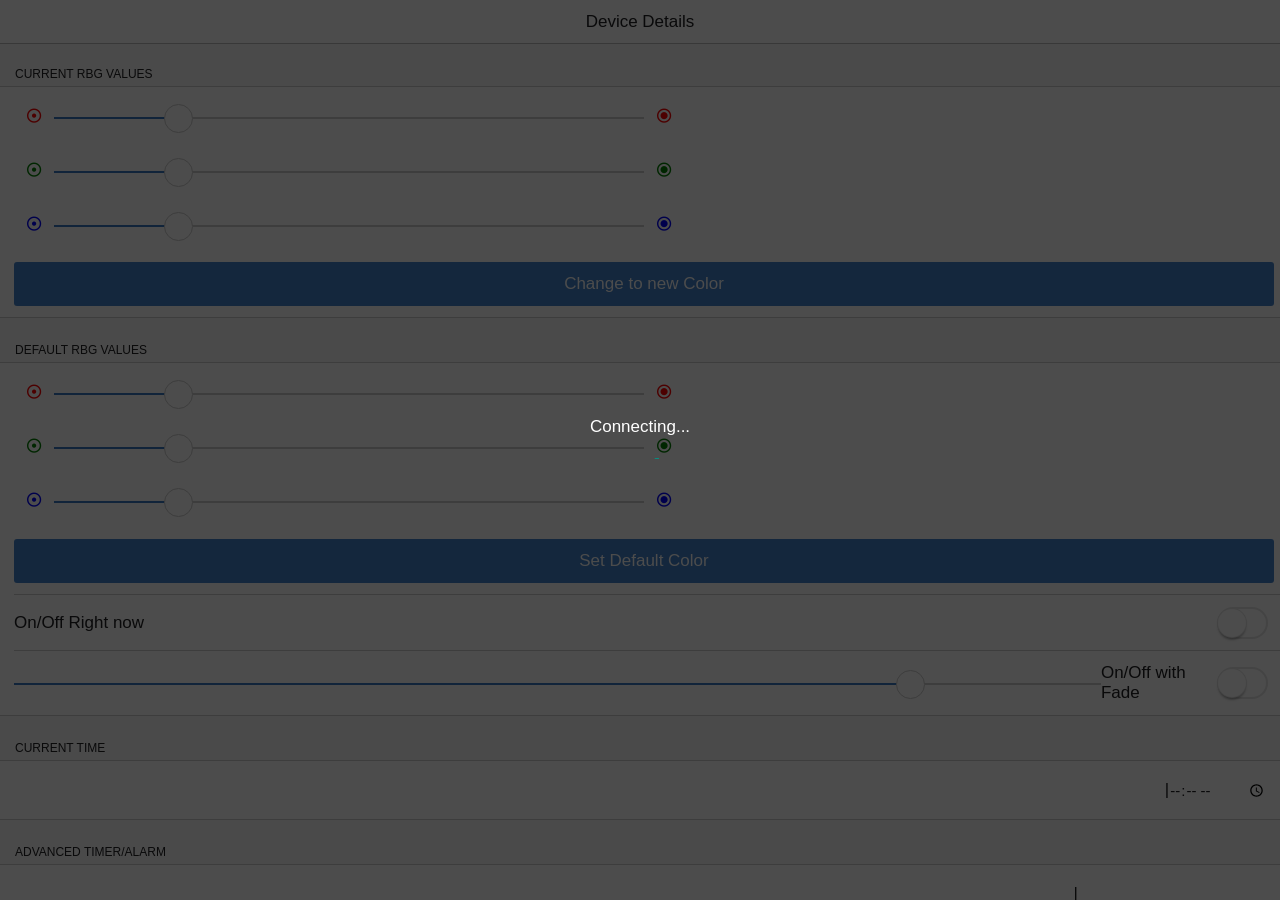
==== commit 69a198df: "working version on phone" ====
--- a/platforms/browser/www/index.html
+++ b/platforms/browser/www/index.html
@@ -13,15 +13,15 @@
             ons.platform.select("android");
         </script>
     <!-- -->
-<!--     <script type="text/javascript" src="cordova.js"></script>
-    <script type="text/javascript" src="js/index.js"></script> -->
+    <script type="text/javascript" src="cordova.js"></script>
+    <script type="text/javascript" src="js/index.js"></script>
     <script type="text/javascript" src="js/redBearInteract.js"></script>
     <title>Assignment 11</title>
 </head>
 <body>
 
 
-<!-- <ons-navigator id="pageNavigator" page="devices.html"></ons-navigator> -->
+<ons-navigator id="pageNavigator" page="devices.html"></ons-navigator>
 <ons-navigator id="pageNavigator" page="deviceDetails.html"></ons-navigator>
 
 <ons-modal id="refreshDevicesModal" animation="fade">
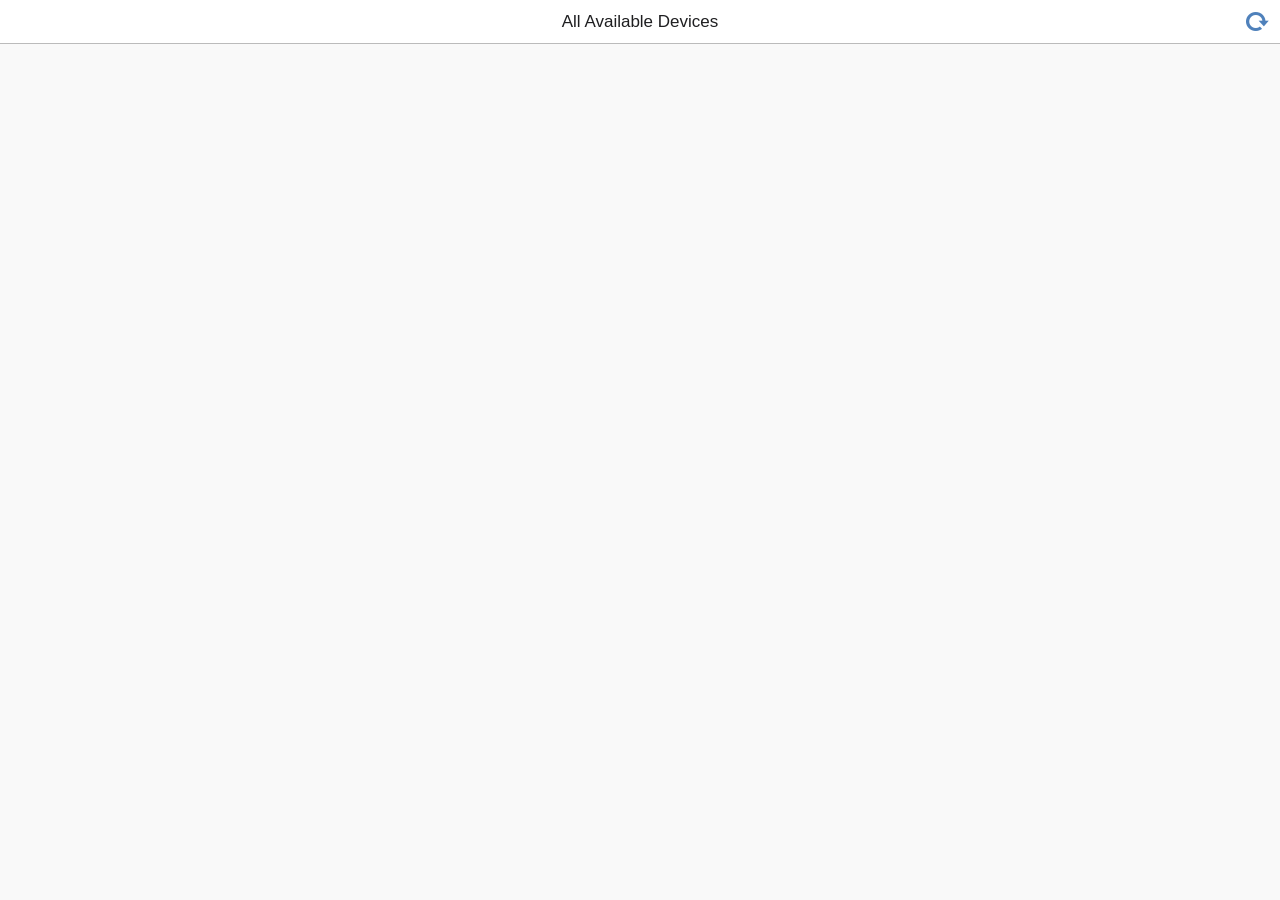
==== commit 2db52d84: "Deleted duplicated nav bar controller" ====
--- a/platforms/browser/www/index.html
+++ b/platforms/browser/www/index.html
@@ -22,7 +22,6 @@
 
 
 <ons-navigator id="pageNavigator" page="devices.html"></ons-navigator>
-<ons-navigator id="pageNavigator" page="deviceDetails.html"></ons-navigator>
 
 <ons-modal id="refreshDevicesModal" animation="fade">
     <ons-progress-circular indeterminate></ons-progress-circular>
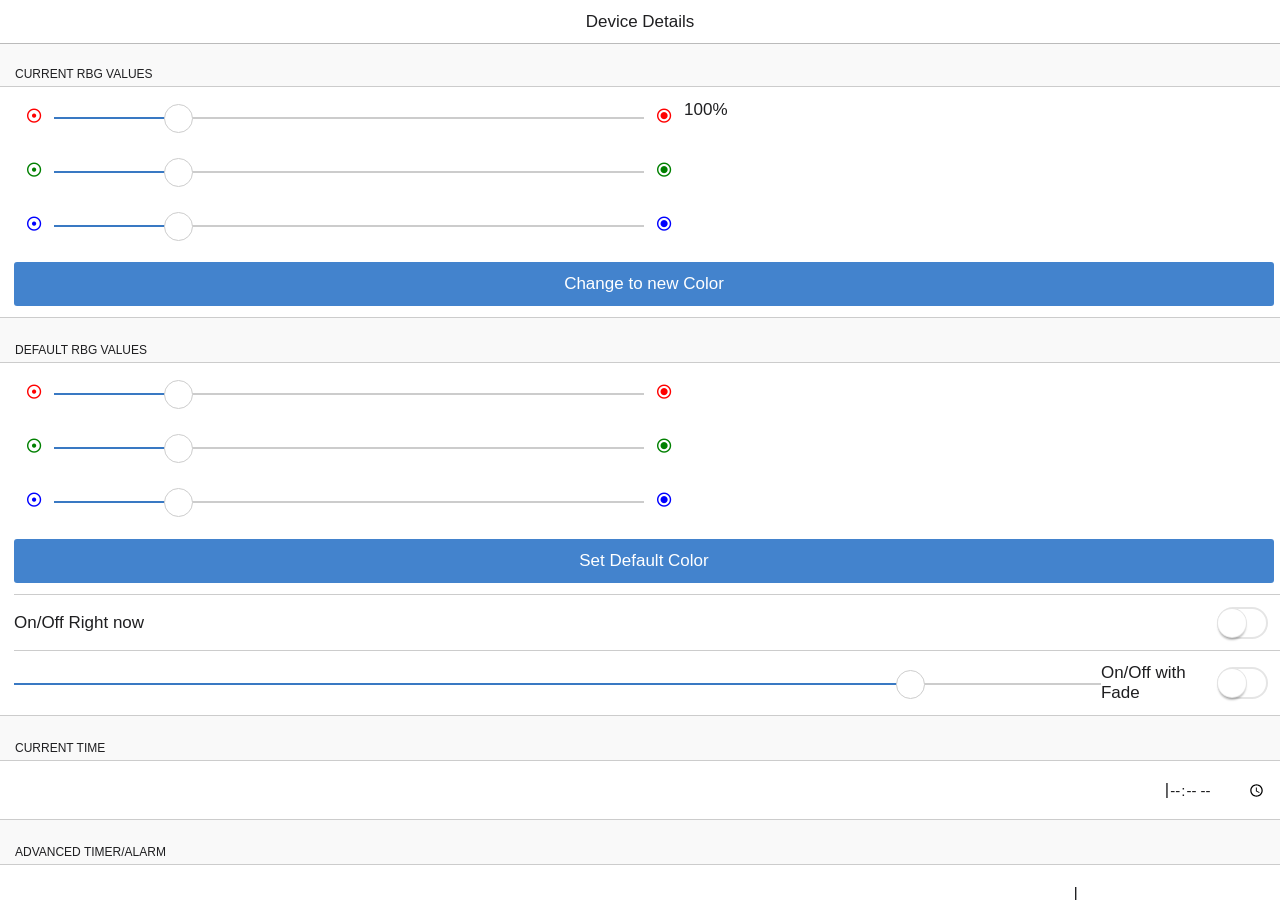
==== commit 037da877: "Front end changed for disabled and non-disabled current RGB" ====
--- a/platforms/browser/www/index.html
+++ b/platforms/browser/www/index.html
@@ -14,14 +14,15 @@
         </script>
     <!-- -->
     <script type="text/javascript" src="cordova.js"></script>
-    <script type="text/javascript" src="js/index.js"></script>
-    <script type="text/javascript" src="js/redBearInteract.js"></script>
+<!--     <script type="text/javascript" src="js/index.js"></script>
+    <script type="text/javascript" src="js/redBearInteract.js"></script> -->
     <title>Assignment 11</title>
 </head>
 <body>
 
 
-<ons-navigator id="pageNavigator" page="devices.html"></ons-navigator>
+<!-- <ons-navigator id="pageNavigator" page="devices.html"></ons-navigator> -->
+<ons-navigator id="pageNavigator" page="deviceDetails.html"></ons-navigator>
 
 <ons-modal id="refreshDevicesModal" animation="fade">
     <ons-progress-circular indeterminate></ons-progress-circular>
@@ -85,7 +86,7 @@
                           </ons-col>
                           <!--This  Should be connected -->
                           <ons-col>
-                            <span id="current-red-value"></span>
+                            <span id="current-red-value" style="text-align: right;">100</span>%
                           </ons-col>
                         </ons-row>
 
@@ -161,7 +162,7 @@
                             <ons-icon icon="md-dot-circle-alt" class="green"></ons-icon>
                           </ons-col>
                           <ons-col>
-                            <ons-range max=255 class="max-width" id="current-green-value-range"></ons-range>
+                            <ons-range max=255 class="max-width" input-id="current-green-value-range"></ons-range>
                           </ons-col>
                           <ons-col width="40px" class="rgb-icons">
                             <ons-icon icon="md-dot-circle" class="green"></ons-icon>
